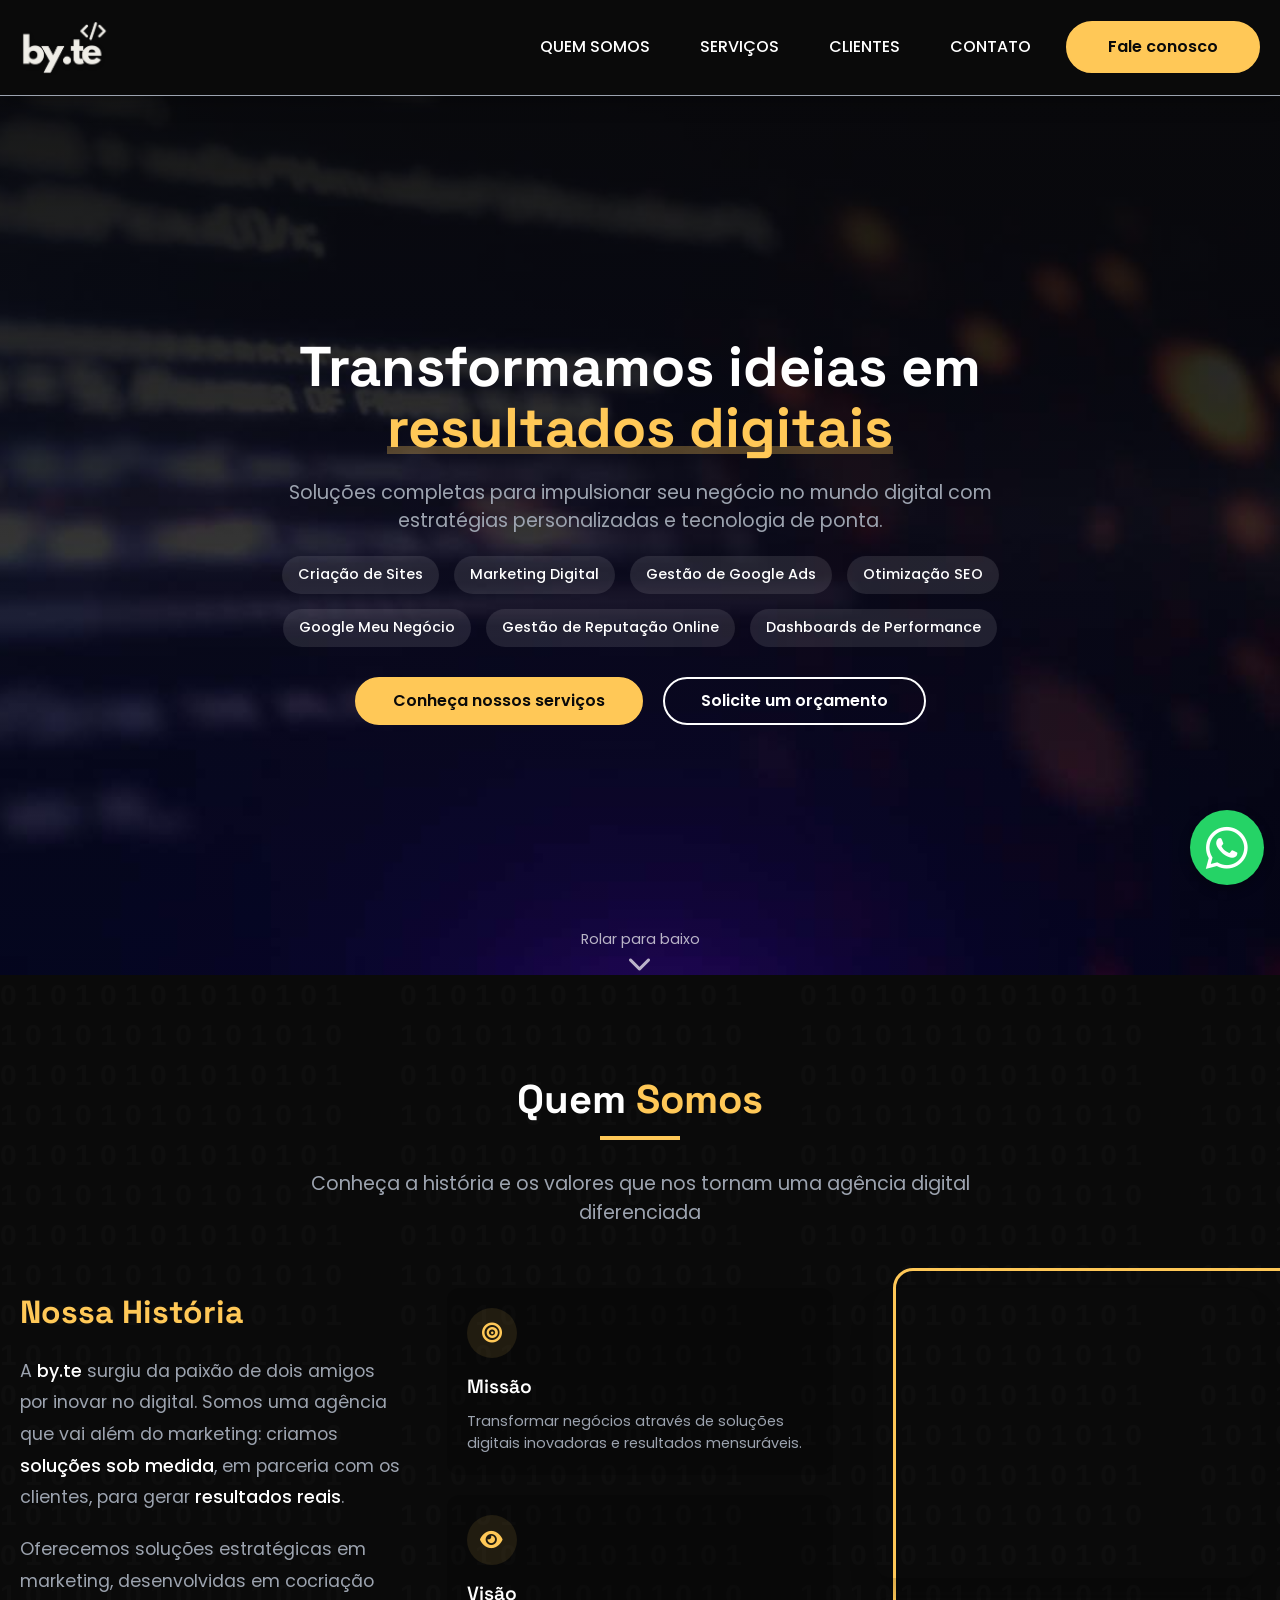
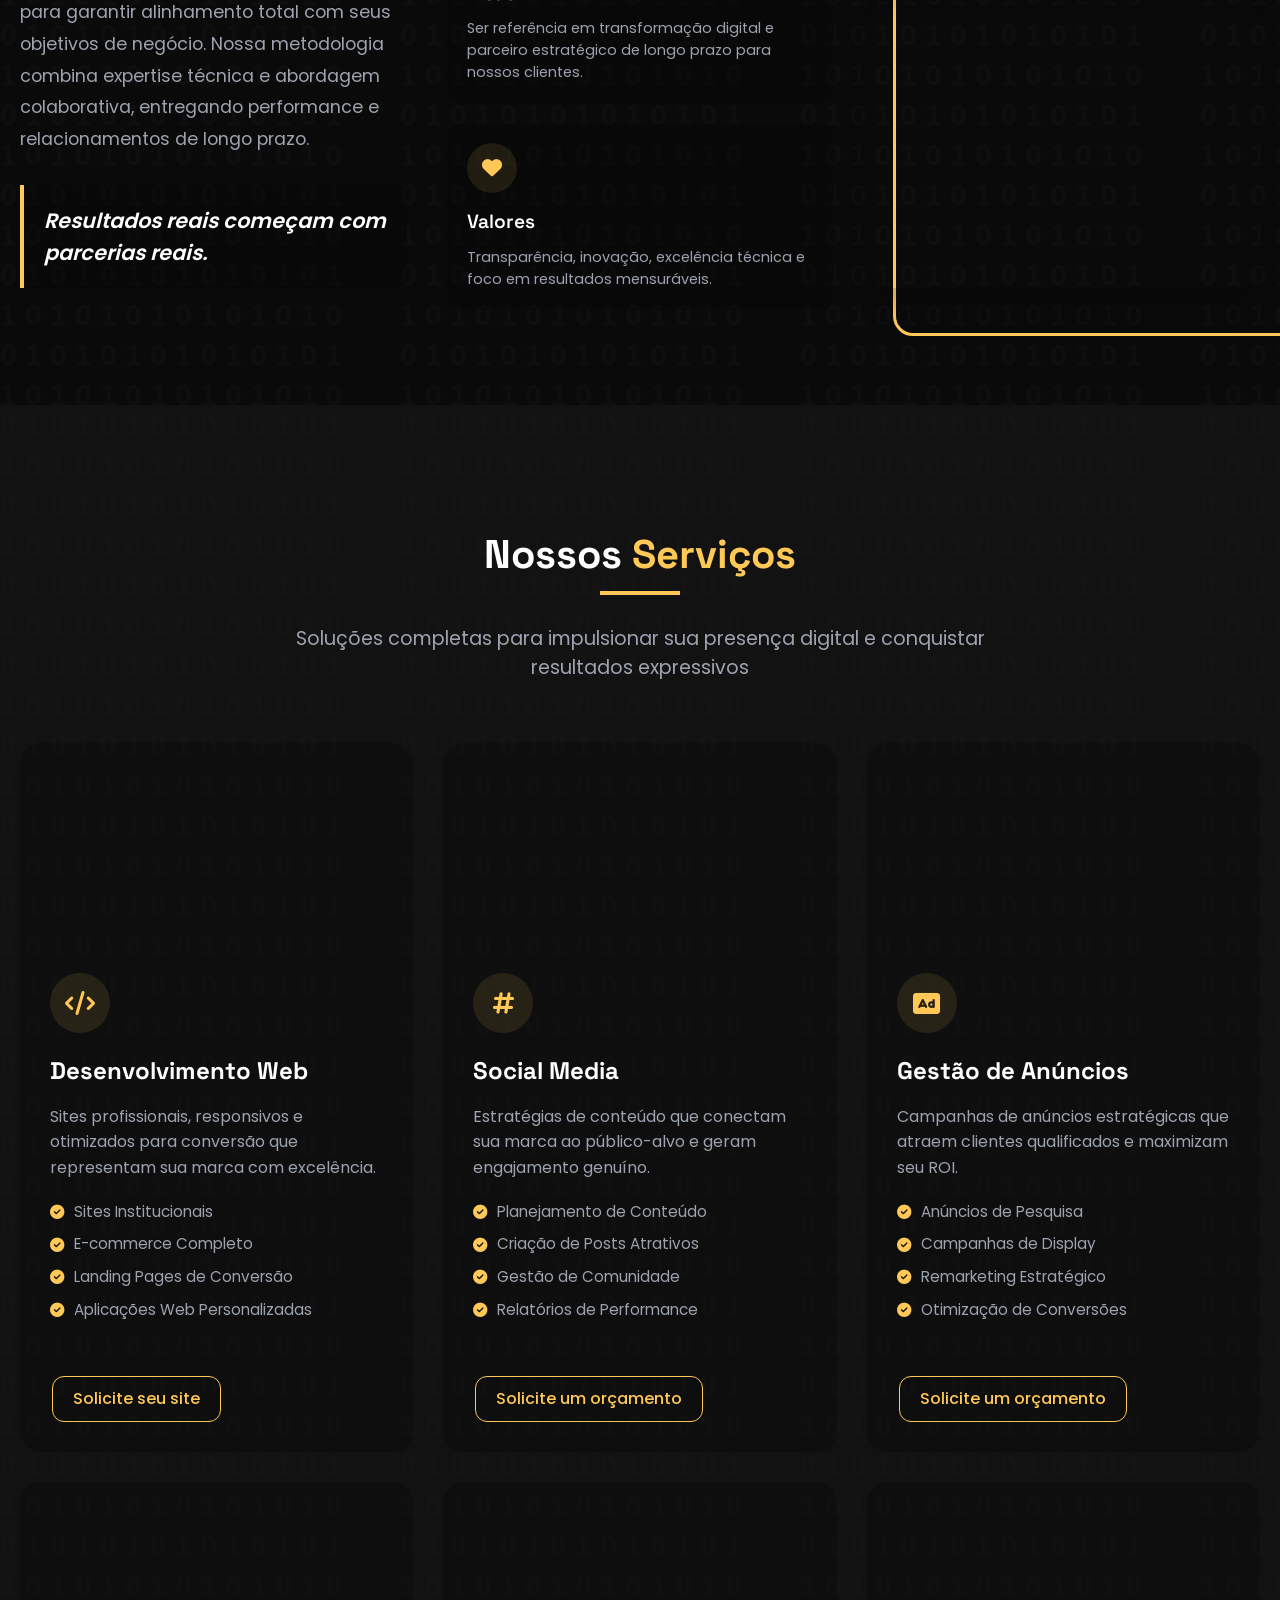
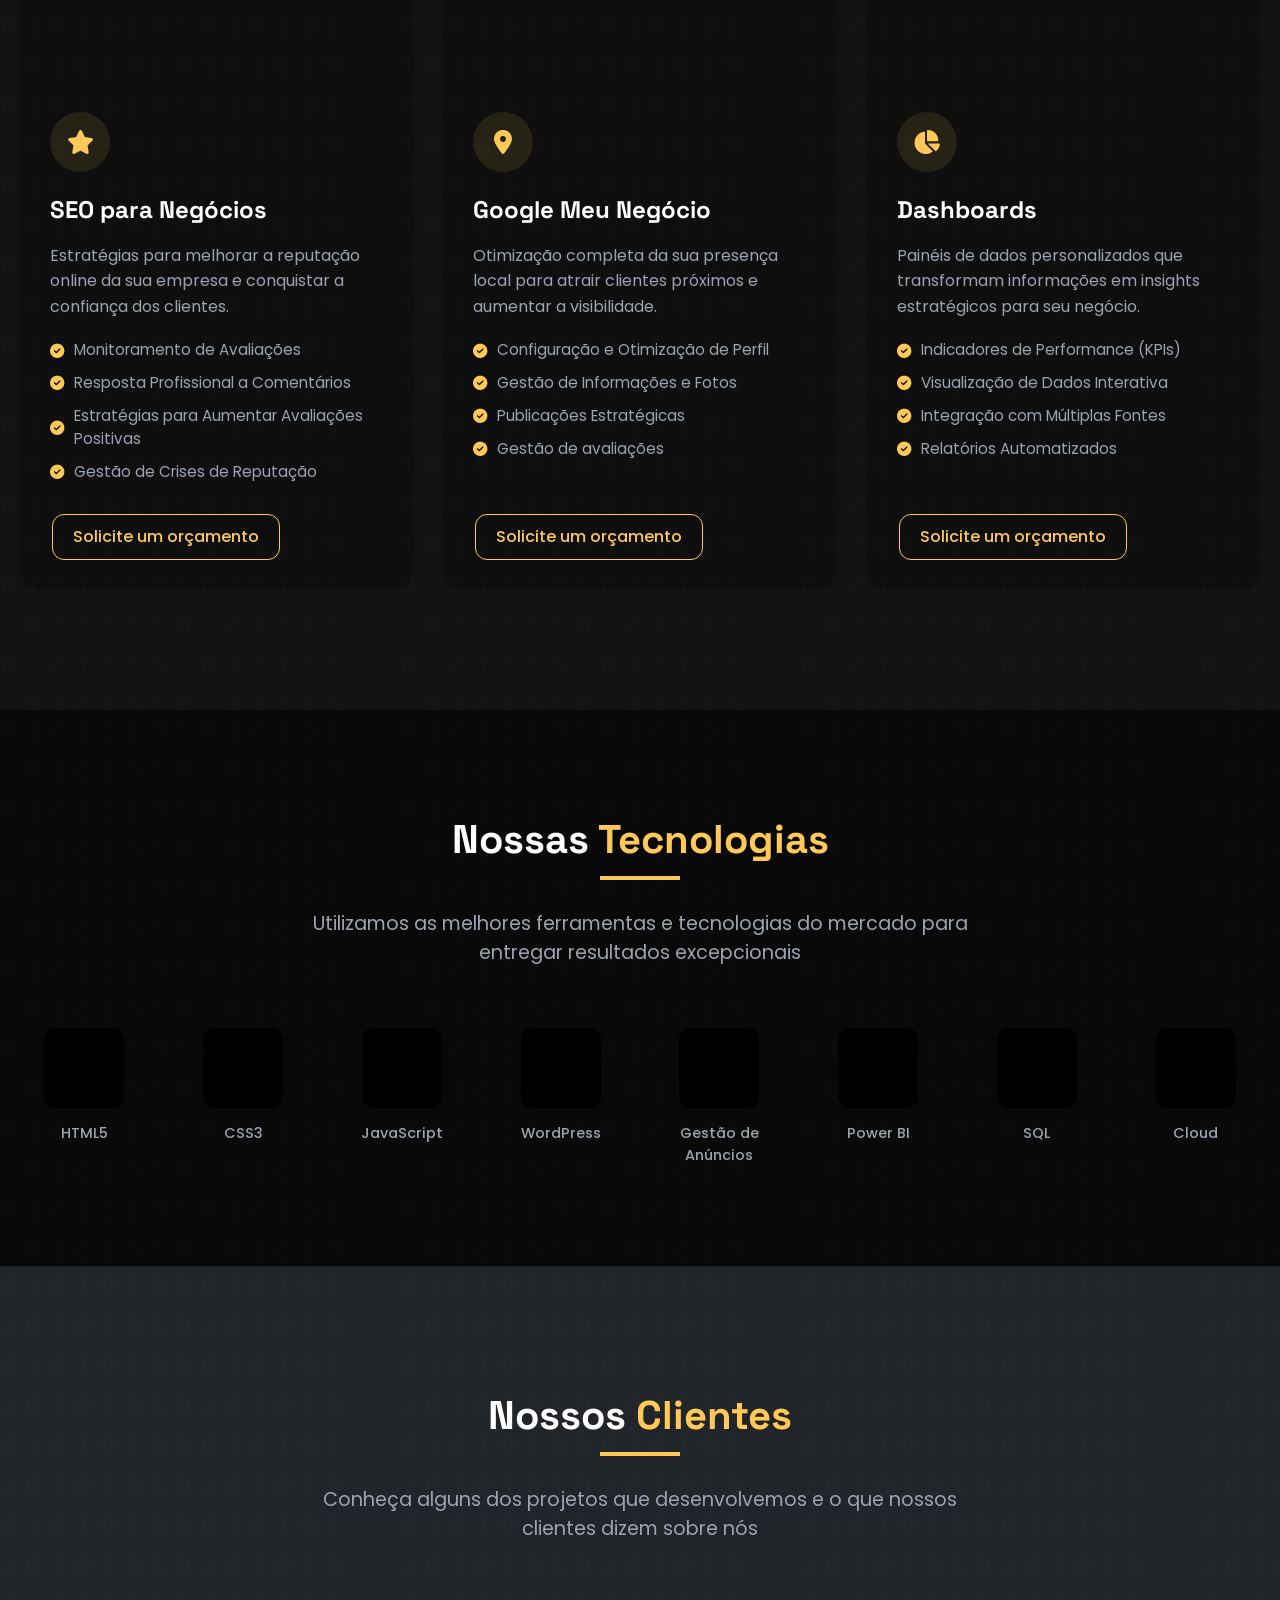
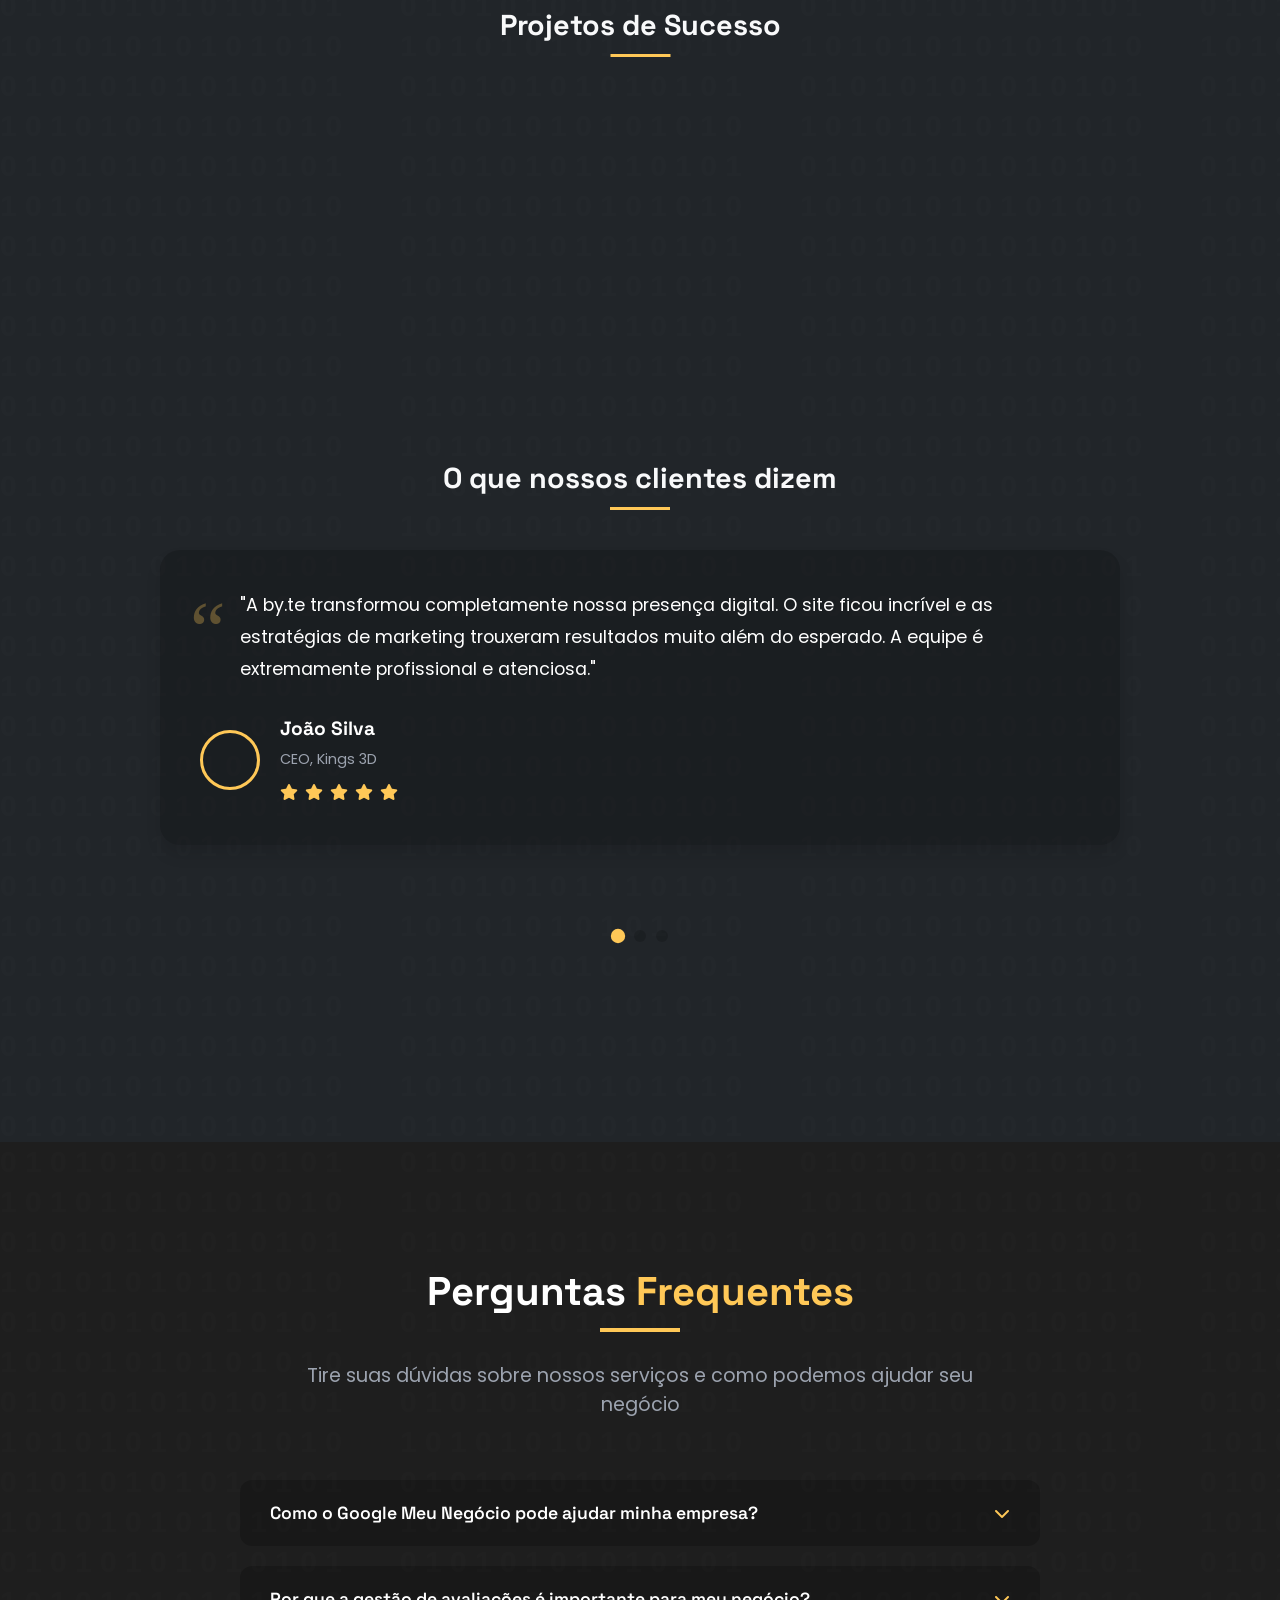
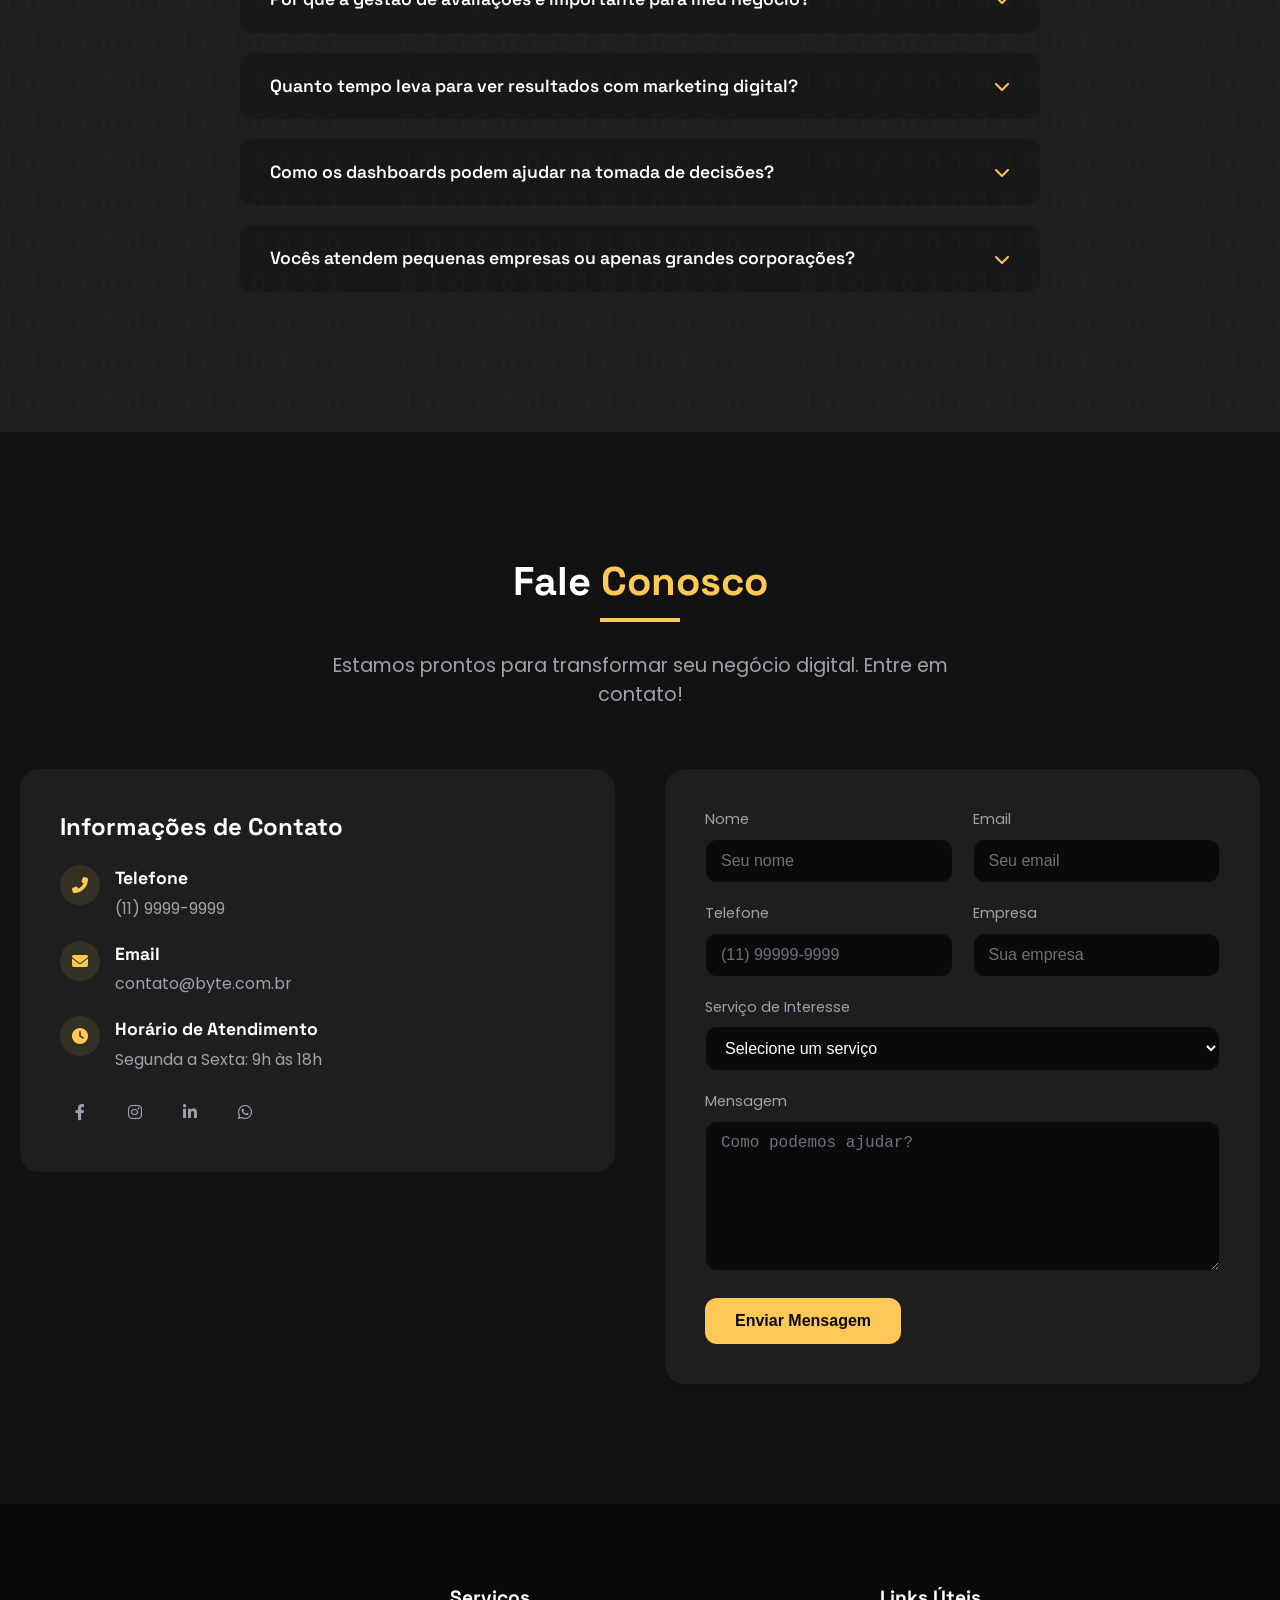
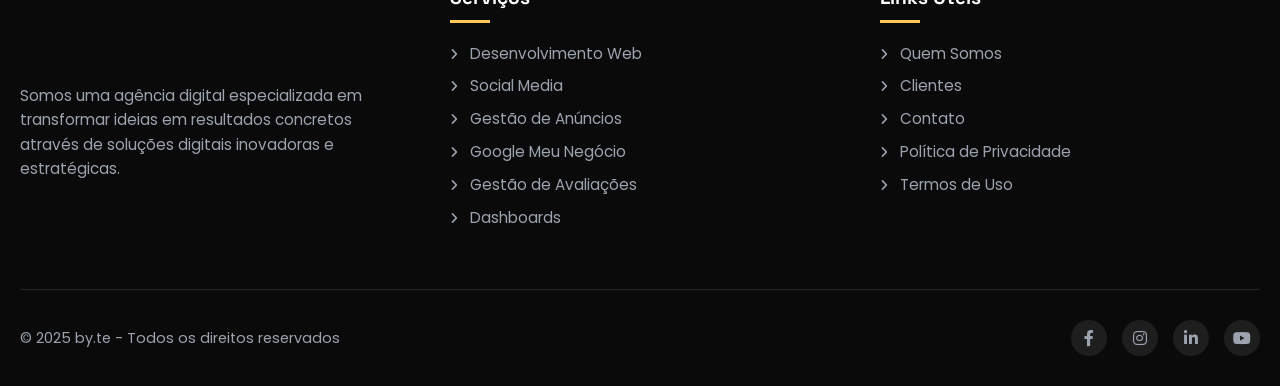
==== index.html @ 90984e8b "Primeiro commit: site institucional Byte Ag" ====
<!DOCTYPE html>
<html lang="pt-BR">
<head>
  <meta charset="UTF-8">
  <meta name="viewport" content="width=device-width, initial-scale=1.0, maximum-scale=5.0">
  
  <!-- Core Web Vitals -->
  <meta name="theme-color" content="#ffffff">
  <meta name="color-scheme" content="light">
  <meta name="format-detection" content="telephone=no">
  <meta http-equiv="X-UA-Compatible" content="IE=edge">
  <meta name="description" content="A Agência Digital by.te transforma ideias em resultados. Criação de sites profissionais, SEO, gestão de tráfego e marketing digital para empresas de todos os portes.">
  <meta name="mobile-web-app-capable" content="yes">
  <meta name="apple-mobile-web-app-capable" content="yes">
  <meta name="apple-mobile-web-app-status-bar-style" content="default">
  <meta name="apple-mobile-web-app-title" content="by.te">
  
  <!-- Resource Hints - Otimização de Performance -->
  <link rel="dns-prefetch" href="https://www.googletagmanager.com">
  <link rel="dns-prefetch" href="https://cdn.jsdelivr.net">
  <link rel="dns-prefetch" href="https://formsubmit.co">
  <link rel="dns-prefetch" href="https://randomuser.me">
  <link rel="preconnect" href="https://www.googletagmanager.com" crossorigin>
  <link rel="preconnect" href="https://cdn.jsdelivr.net" crossorigin>
  <link rel="preconnect" href="https://formsubmit.co" crossorigin>
  
  <!-- Preload critical resources only -->
  <link rel="preload" href="imgs/Byte.png" as="image" fetchpriority="high">
  <link rel="preload" href="css/fonts.css" as="style">
  
  <!-- Critical CSS - Load synchronously -->
  <link rel="stylesheet" href="css/fonts.css">
  <link rel="stylesheet" href="style.css">
  
  <!-- Non-critical CSS - Load asynchronously -->
  <link rel="preload" href="css/all.min.css" as="style" onload="this.onload=null;this.rel='stylesheet'">
  <noscript><link rel="stylesheet" href="css/all.min.css"></noscript>
  
  <!-- Fallback for browsers that don't support onload on link -->
  <script>
    if(!window.loadCSS){var loadCSS=function(href){var link=document.createElement("link");link.rel="stylesheet";link.href=href;var head=document.getElementsByTagName("head")[0];head.appendChild(link)}}
  </script>
  
  <!-- Estilos para validação de formulário e modal -->
  <style>
    .form-group {
      position: relative;
    }
    
    .error-message {
      display: none;
      color: #e74c3c;
      font-size: 0.875rem;
      margin-top: 0.25rem;
      font-weight: 500;
    }
    
    .form-control.error {
      border-color: #e74c3c;
      box-shadow: 0 0 0 0.2rem rgba(231, 76, 60, 0.25);
    }
    
    .form-control.error:focus {
      border-color: #e74c3c;
      box-shadow: 0 0 0 0.2rem rgba(231, 76, 60, 0.25);
    }
    
    /* Modal de Sucesso */
    .success-modal {
      display: none;
      position: fixed;
      top: 0;
      left: 0;
      width: 100vw;
      height: 100vh;
      background-color: rgba(10, 10, 10, 0.9);
      z-index: 999999;
      justify-content: center;
      align-items: center;
      animation: fadeIn 0.3s ease;
      overflow-y: auto;
      padding: 20px;
      box-sizing: border-box;
    }
    
    .success-modal.active {
      display: flex !important;
      visibility: visible !important;
      opacity: 1 !important;
    }
    
    /* Prevenir scroll do body quando modal está aberto */
    body.modal-open {
      overflow: hidden;
      height: 100vh;
    }
    
    html.modal-open {
      overflow: hidden;
    }
    
    .success-modal-content {
      background: linear-gradient(135deg, rgba(10, 10, 10, 0.95) 0%, rgba(20, 20, 20, 0.95) 100%);
      border: 2px solid #ffc857;
      padding: 40px;
      border-radius: 15px;
      max-width: 500px;
      width: 90%;
      text-align: center;
      box-shadow: 0 10px 40px rgba(0, 0, 0, 0.8), 0 0 30px rgba(255, 200, 87, 0.2);
      animation: slideUp 0.4s ease;
      position: relative;
      z-index: 1000001;
      margin: auto;
    }
    
    .success-modal-icon {
      width: 80px;
      height: 80px;
      background: #ffc857;
      border-radius: 50%;
      display: flex;
      align-items: center;
      justify-content: center;
      margin: 0 auto 20px;
      animation: scaleIn 0.5s ease;
      box-shadow: 0 5px 20px rgba(255, 200, 87, 0.4);
    }
    
    .success-modal-icon i {
      font-size: 40px;
      color: #0a0a0a;
    }
    
    .success-modal-content h3 {
      font-size: 28px;
      color: #ffc857;
      margin-bottom: 15px;
      font-weight: 700;
      text-shadow: 0 2px 10px rgba(255, 200, 87, 0.3);
    }
    
    .success-modal-content p {
      font-size: 16px;
      color: #ffffff;
      margin-bottom: 30px;
      line-height: 1.6;
      opacity: 0.9;
    }
    
    .success-modal-close {
      background: #ffc857;
      color: #0a0a0a;
      border: 2px solid #ffc857;
      padding: 12px 40px;
      border-radius: 50px;
      font-size: 16px;
      font-weight: 600;
      cursor: pointer;
      transition: all 0.3s ease;
      box-shadow: 0 4px 15px rgba(255, 200, 87, 0.3);
    }
    
    .success-modal-close:hover {
      transform: translateY(-2px);
      box-shadow: 0 6px 20px rgba(255, 200, 87, 0.5);
      background: #ffd977;
      border-color: #ffd977;
    }
    
    .success-modal-close:active {
      transform: translateY(0);
    }
    
    .btn-loader {
      display: inline-flex;
      align-items: center;
      gap: 8px;
    }
    
    .submit-btn:disabled {
      opacity: 0.7;
      cursor: not-allowed;
    }
    
    @keyframes fadeIn {
      from {
        opacity: 0;
      }
      to {
        opacity: 1;
      }
    }
    
    @keyframes slideUp {
      from {
        transform: translateY(50px);
        opacity: 0;
      }
      to {
        transform: translateY(0);
        opacity: 1;
      }
    }
    
    @keyframes scaleIn {
      from {
        transform: scale(0);
      }
      to {
        transform: scale(1);
      }
    }
  </style>
  
  <link rel="icon" type="image/png" href="imgs/Byte.png">

  <!-- SEO Básico -->
  <title>Agência Digital by.te | Criação de Sites Profissionais, SEO e Marketing</title>
  <meta name="keywords" content="agência digital, criação de sites, marketing digital, SEO, desenvolvimento de sites, gestão de tráfego pago, landing pages, SEO para pequenas empresas">
  <meta name="author" content="by.te">
  <meta name="robots" content="index, follow">
  <link rel="canonical" href="https://www.byte-ag.com.br/">

  <!-- Open Graph (Facebook, Instagram, LinkedIn) -->
  <meta property="og:title" content="By.te - Agência Digital" />
  <meta property="og:description" content="Soluções digitais completas: criação de sites, gestão de tráfego, redes sociais e dados. Faça sua empresa crescer com a By.te." />
  <meta property="og:image" content="https://www.byte-ag.com.br/imgs/thumb.jpg" />
  <meta property="og:url" content="https://www.byte-ag.com.br/" />
  <meta property="og:type" content="website" />

  <!-- Twitter Card -->
  <meta name="twitter:card" content="summary_large_image" />
  <meta name="twitter:title" content="By.te - Agência Digital" />
  <meta name="twitter:description" content="Soluções digitais completas: criação de sites, gestão de tráfego, redes sociais e dados. Faça sua empresa crescer com a By.te." />
  <meta name="twitter:image" content="https://www.byte-ag.com.br/imgs/thumb.jpg" />
  <meta name="twitter:url" content="https://www.byte-ag.com.br/" />

</head>


<body>
  <!-- Google Tag Manager (noscript) -->
  <noscript><iframe src="https://www.googletagmanager.com/ns.html?id=GTM-WXXCMBMJ"
  height="0" width="0" style="display:none;visibility:hidden"></iframe></noscript>
  <!-- End Google Tag Manager (noscript) -->
   



  <a href="https://wa.me/5511999999999" class="whatsapp-button show" id="whatsappButton" target="_blank" rel="noopener noreferrer" aria-label="Fale conosco pelo WhatsApp">
    <i class="fab fa-whatsapp"></i>
  </a>
   
  
  <!-- Header -->
  <header id="header" class="performance-optimized">
    <div class="container header-container">
      <a href="#" class="logo" aria-label="By.te - Página inicial">
        <img src="imgs/Byte.png" alt="by.te logo" width="120" height="40" fetchpriority="high">
      </a>
      <button class="menu-toggle" aria-expanded="false" aria-controls="menu" aria-label="Abrir menu de navegação">
        <div class="hamburger-icon">
          <span></span>
          <span></span>
          <span></span>
          <span></span>
        </div>
      </button>
      <nav aria-label="Menu principal">
        <ul id="menu">
          <li><a href="#about">Quem Somos</a></li>
          <li><a href="#services">Serviços</a></li>
          <li><a href="#clients">Clientes</a></li>
          <li><a href="#contact">Contato</a></li>
          <a href="#contact" class="header-cta">Fale conosco</a>
        </ul>
      </nav>
    </div>
  </header>

  <main>
    <!-- Hero Section -->
    <section class="hero">
      <div class="container hero-content">
        <h1>Transformamos ideias em <span>resultados digitais</span></h1>
        <p>Soluções completas para impulsionar seu negócio no mundo digital com estratégias personalizadas e tecnologia de ponta.</p>
        
        <div class="services-list">
          <div class="service-tag">Criação de Sites</div>
          <div class="service-tag">Marketing Digital</div>
          <div class="service-tag">Gestão de Google Ads</div>
          <div class="service-tag">Otimização SEO</div>
          <div class="service-tag">Google Meu Negócio</div>
          <div class="service-tag">Gestão de Reputação Online</div>
          <div class="service-tag">Dashboards de Performance</div>
        </div>
        
        <div class="cta-buttons">
          <a href="#services" class="cta-btn cta-btn-primary">Conheça nossos serviços</a>
          <a href="#contact" class="cta-btn cta-btn-secondary">Solicite um orçamento</a>
        </div>
      </div>
      
      <div class="scroll-down" id="scrollDown">
        <span>Rolar para baixo</span>
        <i class="fas fa-chevron-down"></i>
      </div>
    </section>

    <!-- About Section -->
    <section id="about" class="about-section">
      <div class="about-background"></div>
      <div class="container">
        <div class="section-header">
          <h2>Quem <span>Somos</span></h2>
          <p>Conheça a história e os valores que nos tornam uma agência digital diferenciada</p>
        </div>
        
        <div class="about-content">
          <div class="about-text">
            <h3>Nossa História</h3>
            <p>A <span class="highlight">by.te</span> surgiu da paixão de dois amigos por inovar no digital. Somos uma agência que vai além do marketing: criamos <span class="highlight">soluções sob medida</span>, em parceria com os clientes, para gerar <span class="highlight">resultados reais</span>.</p>
            
            <p>Oferecemos soluções estratégicas em marketing, desenvolvidas em cocriação para garantir alinhamento total com seus objetivos de negócio. Nossa metodologia combina expertise técnica e abordagem colaborativa, entregando performance e relacionamentos de longo prazo.</p>
            
            <div class="slogan">Resultados reais começam com parcerias reais.</div>
          </div>
          
          <div class="about-values">
            <div class="feature-item">
              <div class="feature-icon">
                <i class="fas fa-bullseye"></i>
              </div>
              <h4 class="feature-title">Missão</h4>
              <p class="feature-text">Transformar negócios através de soluções digitais inovadoras e resultados mensuráveis.</p>
            </div>
            
            <div class="feature-item">
              <div class="feature-icon">
                <i class="fas fa-eye"></i>
              </div>
              <h4 class="feature-title">Visão</h4>
              <p class="feature-text">Ser referência em transformação digital e parceiro estratégico de longo prazo para nossos clientes.</p>
            </div>
            
            <div class="feature-item">
              <div class="feature-icon">
                <i class="fas fa-heart"></i>
              </div>
              <h4 class="feature-title">Valores</h4>
              <p class="feature-text">Transparência, inovação, excelência técnica e foco em resultados mensuráveis.</p>
            </div>
          </div>
          
          <div class="about-image">
            <img src="imgs/quemsomos-1.webp" alt="Equipe by.te trabalhando" loading="lazy" width="400" height="300">
            <img src="imgs/quemsomos2.webp" alt="Reunião estratégica da equipe by.te" loading="lazy" width="400" height="300">
          </div>
        </div>
      </div>
    </section>

    <!-- Services Section -->
    <section id="services" class="services-section">
      <div class="services-background"></div>
      <div class="container">
        <div class="section-header">
          <h2>Nossos <span>Serviços</span></h2>
          <p>Soluções completas para impulsionar sua presença digital e conquistar resultados expressivos</p>
        </div>
        
        <div class="services-grid">
          <!-- Serviço 1: Desenvolvimento Web -->
          <a href="/servicos/criacao-de-sites.html" class="service-card">
            <div class="service-image">
              <img src="imgs/devweb.webp" alt="Desenvolvimento Web" loading="lazy" width="300" height="200">
            </div>
            <div class="service-content">
              <div class="service-icon">
                <i class="fas fa-code"></i>
              </div>
              <h3 class="service-title">Desenvolvimento Web</h3>
              <p class="service-description">Sites profissionais, responsivos e otimizados para conversão que representam sua marca com excelência.</p>
              <div class="service-features">
                <div class="service-feature">
                  <i class="fas fa-check-circle"></i>
                  <span>Sites Institucionais</span>
                </div>
                <div class="service-feature">
                  <i class="fas fa-check-circle"></i>
                  <span>E-commerce Completo</span>
                </div>
                <div class="service-feature">
                  <i class="fas fa-check-circle"></i>
                  <span>Landing Pages de Conversão</span>
                </div>
                <div class="service-feature">
                  <i class="fas fa-check-circle"></i>
                  <span>Aplicações Web Personalizadas</span>
                </div>
              </div>
              <span class="service-link">Solicite seu site</span>
            </div>
          </a>
          
          <!-- Serviço 2: Social Media -->
          <a href="/servicos/gestao-de-redes-sociais.html" class="service-card">
            <div class="service-image">
              <img src="imgs/socialmedia.webp" alt="Social Media" loading="lazy" width="300" height="200">
            </div>
            <div class="service-content">
              <div class="service-icon">
                <i class="fas fa-hashtag"></i>
              </div>
              <h3 class="service-title">Social Media</h3>
              <p class="service-description">Estratégias de conteúdo que conectam sua marca ao público-alvo e geram engajamento genuíno.</p>
              <div class="service-features">
                <div class="service-feature">
                  <i class="fas fa-check-circle"></i>
                  <span>Planejamento de Conteúdo</span>
                </div>
                <div class="service-feature">
                  <i class="fas fa-check-circle"></i>
                  <span>Criação de Posts Atrativos</span>
                </div>
                <div class="service-feature">
                  <i class="fas fa-check-circle"></i>
                  <span>Gestão de Comunidade</span>
                </div>
                <div class="service-feature">
                  <i class="fas fa-check-circle"></i>
                  <span>Relatórios de Performance</span>
                </div>
              </div>
              <span class="service-link">Solicite um orçamento</span>
            </div>
          </a>
          
          <!-- Serviço 3: Gestão de Anúncios -->
          <a href="/servicos/gestao-de-trafego-pago.html" class="service-card">
            <div class="service-image">
              <img src="imgs/ads.webp" alt="Gestão de Anúncios" loading="lazy" width="300" height="200">
            </div>
            <div class="service-content">
              <div class="service-icon">
                <i class="fas fa-ad"></i>
              </div>
              <h3 class="service-title">Gestão de Anúncios</h3>
              <p class="service-description">Campanhas de anúncios estratégicas que atraem clientes qualificados e maximizam seu ROI.</p>
              <div class="service-features">
                <div class="service-feature">
                  <i class="fas fa-check-circle"></i>
                  <span>Anúncios de Pesquisa</span>
                </div>
                <div class="service-feature">
                  <i class="fas fa-check-circle"></i>
                  <span>Campanhas de Display</span>
                </div>
                <div class="service-feature">
                  <i class="fas fa-check-circle"></i>
                  <span>Remarketing Estratégico</span>
                </div>
                <div class="service-feature">
                  <i class="fas fa-check-circle"></i>
                  <span>Otimização de Conversões</span>
                </div>
              </div>
              <span class="service-link">Solicite um orçamento</span>
            </div>
          </a>

           <!-- Serviço 5: SEO para Negócios -->
           <a href="/servicos/seo-para-negocios.html" class="service-card">
            <div class="service-image">
              <img src="imgs/seo.webp" alt="SEO para Negócios" loading="lazy" width="300" height="200">
            </div>
            <div class="service-content">
              <div class="service-icon">
                <i class="fas fa-star"></i>
              </div>
              <h3 class="service-title">SEO para Negócios</h3>
              <p class="service-description">Estratégias para melhorar a reputação online da sua empresa e conquistar a confiança dos clientes.</p>
              <div class="service-features">
                <div class="service-feature">
                  <i class="fas fa-check-circle"></i>
                  <span>Monitoramento de Avaliações</span>
                </div>
                <div class="service-feature">
                  <i class="fas fa-check-circle"></i>
                  <span>Resposta Profissional a Comentários</span>
                </div>
                <div class="service-feature">
                  <i class="fas fa-check-circle"></i>
                  <span>Estratégias para Aumentar Avaliações Positivas</span>
                </div>
                <div class="service-feature">
                  <i class="fas fa-check-circle"></i>
                  <span>Gestão de Crises de Reputação</span>
                </div>
              </div>
              <span class="service-link">Solicite um orçamento</span>
            </div>
          </a>
          
          <!-- Serviço 4: Google Meu Negócio (NOVO) -->
          <a href="/servicos/google-meu-negocio.html" class="service-card">
            <div class="service-image">
              <img src="imgs/googlemybus.webp" alt="Google Meu Negócio" loading="lazy" width="300" height="200">
            </div>
            <div class="service-content">
              <div class="service-icon">
                <i class="fas fa-map-marker-alt"></i>
              </div>
              <h3 class="service-title">Google Meu Negócio</h3>
              <p class="service-description">Otimização completa da sua presença local para atrair clientes próximos e aumentar a visibilidade.</p>
              <div class="service-features">
                <div class="service-feature">
                  <i class="fas fa-check-circle"></i>
                  <span>Configuração e Otimização de Perfil</span>
                </div>
                <div class="service-feature">
                  <i class="fas fa-check-circle"></i>
                  <span>Gestão de Informações e Fotos</span>
                </div>
                <div class="service-feature">
                  <i class="fas fa-check-circle"></i>
                  <span>Publicações Estratégicas</span>
                </div>
                <div class="service-feature">
                  <i class="fas fa-check-circle"></i>
                  <span>Gestão de avaliações</span>
                </div>
              </div>
              <span class="service-link">Solicite um orçamento</span>
            </div>
          </a>
          
         
          
          <!-- Serviço 6: Dashboards -->
          <a href="/servicos/dashboards.html" class="service-card">
            <div class="service-image">
              <img src="imgs/dash.webp" alt="Dashboards Personalizados" loading="lazy" width="300" height="200">
            </div>
            <div class="service-content">
              <div class="service-icon">
                <i class="fas fa-chart-pie"></i>
              </div>
              <h3 class="service-title">Dashboards</h3>
              <p class="service-description">Painéis de dados personalizados que transformam informações em insights estratégicos para seu negócio.</p>
              <div class="service-features">
                <div class="service-feature">
                  <i class="fas fa-check-circle"></i>
                  <span>Indicadores de Performance (KPIs)</span>
                </div>
                <div class="service-feature">
                  <i class="fas fa-check-circle"></i>
                  <span>Visualização de Dados Interativa</span>
                </div>
                <div class="service-feature">
                  <i class="fas fa-check-circle"></i>
                  <span>Integração com Múltiplas Fontes</span>
                </div>
                <div class="service-feature">
                  <i class="fas fa-check-circle"></i>
                  <span>Relatórios Automatizados</span>
                </div>
              </div>
              <span class="service-link">Solicite um orçamento</span>
            </div>
          </a>
        </div>
      </div>
    </section>

    <!-- Tech Section -->
    <section class="tech-section">
      <div class="tecnologias-background"></div>
      <div class="container">
        <div class="section-header">
          <h2>Nossas <span>Tecnologias</span></h2>
          <p>Utilizamos as melhores ferramentas e tecnologias do mercado para entregar resultados excepcionais</p>
        </div>
        
        <div class="tech-grid">
          <div class="tech-item">
            <div class="tech-icon">
              <img src="https://cdn.jsdelivr.net/gh/devicons/devicon/icons/html5/html5-original.svg" alt="HTML5" loading="lazy" width="40" height="40">
            </div>
            <span class="tech-name">HTML5</span>
          </div>
          
          <div class="tech-item">
            <div class="tech-icon">
              <img src="https://cdn.jsdelivr.net/gh/devicons/devicon/icons/css3/css3-original.svg" alt="CSS3" loading="lazy" width="40" height="40">
            </div>
            <span class="tech-name">CSS3</span>
          </div>
          
          <div class="tech-item">
            <div class="tech-icon">
              <img src="https://cdn.jsdelivr.net/gh/devicons/devicon/icons/javascript/javascript-original.svg" alt="JavaScript" loading="lazy" width="40" height="40">
            </div>
            <span class="tech-name">JavaScript</span>
          </div>
          
          <div class="tech-item">
            <div class="tech-icon">
              <img src="https://cdn.jsdelivr.net/gh/devicons/devicon/icons/wordpress/wordpress-plain.svg" alt="WordPress" loading="lazy" width="40" height="40">
            </div>
            <span class="tech-name">WordPress</span>
          </div>
          
          <div class="tech-item">
            <div class="tech-icon">
              <img src="https://cdn.jsdelivr.net/gh/devicons/devicon/icons/google/google-original.svg" alt="Gestão de Anúncios" loading="lazy" width="40" height="40">
            </div>
            <span class="tech-name">Gestão de Anúncios</span>
          </div>
          
          <div class="tech-item">
            <div class="tech-icon">
              <img src="https://raw.githubusercontent.com/microsoft/PowerBI-Icons/main/SVG/Power-BI.svg" alt="Power BI" loading="lazy" width="40" height="40">
            </div>
            <span class="tech-name">Power BI</span>
          </div>
          
          <div class="tech-item">
            <div class="tech-icon">
              <img src="https://cdn.jsdelivr.net/gh/devicons/devicon/icons/mysql/mysql-original.svg" alt="SQL" loading="lazy" width="40" height="40">
            </div>
            <span class="tech-name">SQL</span>
          </div>
          
          <div class="tech-item">
            <div class="tech-icon">
              <img src="https://cdn.jsdelivr.net/gh/devicons/devicon/icons/googlecloud/googlecloud-original.svg" alt="Cloud" loading="lazy" width="40" height="40">
            </div>
            <span class="tech-name">Cloud</span>
          </div>
        </div>
      </div>
    </section>

    <!-- Clients Section (Combinando Portfólio e Depoimentos) -->
    <section id="clients" class="clients-section">
      <div class="clients-background"></div>

      <div class="container">
        <div class="section-header">
          <h2>Nossos <span>Clientes</span></h2>
          <p>Conheça alguns dos projetos que desenvolvemos e o que nossos clientes dizem sobre nós</p>
        </div>
        
        <!-- Portfolio Grid -->
        <div class="portfolio-section">
          <h3 class="subsection-title">Projetos de Sucesso</h3>
          
          <!-- <div class="portfolio-filters">
            <button class="portfolio-filter active" data-filter="all">Todos</button>
            <button class="portfolio-filter" data-filter="web">Websites</button>
            <button class="portfolio-filter" data-filter="social">Social Media</button>
            <button class="portfolio-filter" data-filter="ads">Campanhas</button>
            <button class="portfolio-filter" data-filter="google">Google Meu Negócio</button>
          </div> -->
          
          <div class="portfolio-grid">
            <!-- Projeto 1 -->
            <div class="portfolio-item" data-category="web">
              <img src="https://images.unsplash.com/photo-1547658719-da2b51169166?ixlib=rb-4.0.3&ixid=MnwxMjA3fDB8MHxwaG90by1wYWdlfHx8fGVufDB8fHx8&auto=format&fit=crop&w=800&q=80" alt="Kings 3D" class="portfolio-image" loading="lazy" width="300" height="300">
              <div class="portfolio-overlay">
                <h3 class="portfolio-title">Kings 3D</h3>
                <p class="portfolio-category">Desenvolvimento Web</p>
                <a href="#" class="portfolio-link">Ver projeto</a>
              </div>
            </div>
            
            <!-- Projeto 2 -->
            <div class="portfolio-item" data-category="social">
              <img src="https://images.unsplash.com/photo-1611162617213-7d7a39e9b1d7?ixlib=rb-4.0.3&ixid=MnwxMjA3fDB8MHxwaG90by1wYWdlfHx8fGVufDB8fHx8&auto=format&fit=crop&w=800&q=80" alt="EMPL" class="portfolio-image" loading="lazy" width="300" height="300">
              <div class="portfolio-overlay">
                <h3 class="portfolio-title">EMPL</h3>
                <p class="portfolio-category">Social Media</p>
                <a href="#" class="portfolio-link">Ver projeto</a>
              </div>
            </div>
            
            <!-- Projeto 3 -->
            <div class="portfolio-item" data-category="ads">
              <img src="https://images.unsplash.com/photo-1563986768609-322da13575f3?ixlib=rb-4.0.3&ixid=MnwxMjA3fDB8MHxwaG90by1wYWdlfHx8fGVufDB8fHx8&auto=format&fit=crop&w=800&q=80" alt="FoodDelivery" class="portfolio-image" loading="lazy" width="300" height="300">
              <div class="portfolio-overlay">
                <h3 class="portfolio-title">FoodDelivery</h3>
                <p class="portfolio-category">Campanhas de Ads</p>
                <a href="#" class="portfolio-link">Ver projeto</a>
              </div>
            </div>
            
            <!-- Projeto 4 (Google Meu Negócio) -->
            <!-- <div class="portfolio-item" data-category="google">
              <img src="https://images.unsplash.com/photo-1579373903781-fd5c0c30c4cd?ixlib=rb-4.0.3&ixid=MnwxMjA3fDB8MHxwaG90by1wYWdlfHx8fGVufDB8fHx8&auto=format&fit=crop&w=800&q=80" alt="Restaurante Local" class="portfolio-image">
              <div class="portfolio-overlay">
                <h3 class="portfolio-title">Restaurante Local</h3>
                <p class="portfolio-category">Google Meu Negócio</p>
                <a href="#" class="portfolio-link">Ver projeto</a>
              </div>
            </div> -->
            
            <!-- Projeto 5 (Gestão de Avaliações) -->
            <!-- <div class="portfolio-item" data-category="google">
              <img src="https://images.unsplash.com/photo-1569098644584-210bcd375b59?ixlib=rb-4.0.3&ixid=MnwxMjA3fDB8MHxwaG90by1wYWdlfHx8fGVufDB8fHx8&auto=format&fit=crop&w=800&q=80" alt="Clínica Médica" class="portfolio-image">
              <div class="portfolio-overlay">
                <h3 class="portfolio-title">Clínica Médica</h3>
                <p class="portfolio-category">Gestão de Avaliações</p>
                <a href="#" class="portfolio-link">Ver projeto</a>
              </div>
            </div> -->
            
            <!-- Projeto 6 -->
            <!-- <div class="portfolio-item" data-category="web">
              <img src="https://images.unsplash.com/photo-1551288049-bebda4e38f71?ixlib=rb-4.0.3&ixid=MnwxMjA3fDB8MHxwaG90by1wYWdlfHx8fGVufDB8fHx8&auto=format&fit=crop&w=800&q=80" alt="Dashboard Corporativo" class="portfolio-image">
              <div class="portfolio-overlay">
                <h3 class="portfolio-title">Dashboard Corporativo</h3>
                <p class="portfolio-category">Business Intelligence</p>
                <a href="#" class="portfolio-link">Ver projeto</a>
              </div>
            </div>
          </div> -->
        </div>
        
        <!-- Testimonials Section -->
        <div class="testimonials-section">
          <h3 class="subsection-title">O que nossos clientes dizem</h3>
          
          <div class="testimonials-container">
            <div class="testimonial-slider" id="testimonialSlider">
              <!-- Depoimento 1 -->
              <div class="testimonial-slide">
                <div class="testimonial-card">
                  <div class="testimonial-content">
                    <p class="testimonial-text">"A by.te transformou completamente nossa presença digital. O site ficou incrível e as estratégias de marketing trouxeram resultados muito além do esperado. A equipe é extremamente profissional e atenciosa."</p>
                  </div>
                  <div class="testimonial-author">
                    <div class="author-image">
                      <img src="https://randomuser.me/api/portraits/men/32.jpg" alt="João Silva" loading="lazy" width="60" height="60">
                    </div>
                    <div class="author-info">
                      <h4>João Silva</h4>
                      <p>CEO, Kings 3D</p>
                      <div class="testimonial-rating">
                        <i class="fas fa-star"></i>
                        <i class="fas fa-star"></i>
                        <i class="fas fa-star"></i>
                        <i class="fas fa-star"></i>
                        <i class="fas fa-star"></i>
                      </div>
                    </div>
                  </div>
                </div>
              </div>
              
              <!-- Depoimento 2 -->
              <div class="testimonial-slide">
                <div class="testimonial-card">
                  <div class="testimonial-content">
                    <p class="testimonial-text">"Desde que começamos a trabalhar com a by.te, nossas vendas online aumentaram em 150%. A gestão do Google Meu Negócio e das avaliações melhorou significativamente nossa reputação local. Recomendo fortemente!"</p>
                  </div>
                  <div class="testimonial-author">
                    <div class="author-image">
                      <img src="https://randomuser.me/api/portraits/women/44.jpg" alt="Maria Oliveira" loading="lazy" width="60" height="60">
                    </div>
                    <div class="author-info">
                      <h4>Maria Oliveira</h4>
                      <p>Diretora, EMPL</p>
                      <div class="testimonial-rating">
                        <i class="fas fa-star"></i>
                        <i class="fas fa-star"></i>
                        <i class="fas fa-star"></i>
                        <i class="fas fa-star"></i>
                        <i class="fas fa-star"></i>
                      </div>
                    </div>
                  </div>
                </div>
              </div>
              
              <!-- Depoimento 3 -->
              <div class="testimonial-slide">
                <div class="testimonial-card">
                  <div class="testimonial-content">
                    <p class="testimonial-text">"As campanhas de Google Ads desenvolvidas pela by.te trouxeram um ROI excepcional para nosso negócio. O dashboard personalizado nos permite acompanhar os resultados em tempo real e tomar decisões mais assertivas."</p>
                  </div>
                  <div class="testimonial-author">
                    <div class="author-image">
                      <img src="https://randomuser.me/api/portraits/men/67.jpg" alt="Carlos Santos" loading="lazy" width="60" height="60">
                    </div>
                    <div class="author-info">
                      <h4>Carlos Santos</h4>
                      <p>Gerente de Marketing, FoodDelivery</p>
                      <div class="testimonial-rating">
                        <i class="fas fa-star"></i>
                        <i class="fas fa-star"></i>
                        <i class="fas fa-star"></i>
                        <i class="fas fa-star"></i>
                        <i class="fas fa-star-half-alt"></i>
                      </div>
                    </div>
                  </div>
                </div>
              </div>
            </div>
            
            <div class="testimonial-controls">
              <div class="testimonial-dot active" data-slide="0"></div>
              <div class="testimonial-dot" data-slide="1"></div>
              <div class="testimonial-dot" data-slide="2"></div>
            </div>
          </div>
        </div>
      </div>
    </section>

    <!-- FAQ Section -->
    <section class="faq-section">
      <div class="faq-background"></div>

      <div class="container">
        <div class="section-header">
          <h2>Perguntas <span>Frequentes</span></h2>
          <p>Tire suas dúvidas sobre nossos serviços e como podemos ajudar seu negócio</p>
        </div>
        
        <div class="faq-container">
          <!-- Pergunta 1 -->
          <div class="faq-item">
            <div class="faq-question">
              <h3>Como o Google Meu Negócio pode ajudar minha empresa?</h3>
              <i class="fas fa-chevron-down"></i>
            </div>
            <div class="faq-answer">
              <p>O Google Meu Negócio é essencial para empresas locais, pois aumenta sua visibilidade nas pesquisas locais e no Google Maps. Uma ficha bem otimizada melhora seu posicionamento, facilita que clientes encontrem informações importantes como horário de funcionamento e localização, além de permitir interação através de avaliações e perguntas. Nosso serviço inclui configuração completa, otimização de perfil, gestão de fotos e informações, publicações estratégicas e monitoramento de posicionamento local.</p>
            </div>
          </div>
          
          <!-- Pergunta 2 -->
          <div class="faq-item">
            <div class="faq-question">
              <h3>Por que a gestão de avaliações é importante para meu negócio?</h3>
              <i class="fas fa-chevron-down"></i>
            </div>
            <div class="faq-answer">
              <p>As avaliações online são um fator decisivo para novos clientes, com mais de 90% dos consumidores consultando-as antes de fazer uma compra ou contratar um serviço. Uma boa gestão de avaliações aumenta a credibilidade da sua marca, melhora o posicionamento em buscas locais e ajuda a identificar pontos de melhoria no seu negócio. Nosso serviço inclui monitoramento constante, resposta profissional a todos os comentários (positivos e negativos), estratégias para aumentar o volume de avaliações positivas e gestão de crises de reputação.</p>
            </div>
          </div>
          
          <!-- Pergunta 3 -->
          <div class="faq-item">
            <div class="faq-question">
              <h3>Quanto tempo leva para ver resultados com marketing digital?</h3>
              <i class="fas fa-chevron-down"></i>
            </div>
            <div class="faq-answer">
              <p>O tempo para resultados varia conforme a estratégia. Campanhas de Google Ads podem gerar tráfego imediato, enquanto SEO e marketing de conteúdo são estratégias de médio a longo prazo, geralmente mostrando resultados significativos entre 3 e 6 meses. Social media costuma apresentar crescimento gradual de engajamento ao longo de 2-3 meses. Trabalhamos com relatórios transparentes para que você acompanhe a evolução desde o início, com métricas claras e objetivos bem definidos.</p>
            </div>
          </div>
          
          <!-- Pergunta 4 -->
          <div class="faq-item">
            <div class="faq-question">
              <h3>Como os dashboards podem ajudar na tomada de decisões?</h3>
              <i class="fas fa-chevron-down"></i>
            </div>
            <div class="faq-answer">
              <p>Dashboards transformam dados complexos em visualizações intuitivas que facilitam a compreensão e a tomada de decisões. Eles centralizam informações de diferentes fontes, permitem acompanhamento em tempo real dos KPIs mais importantes, identificam tendências e oportunidades que poderiam passar despercebidas em relatórios tradicionais, e economizam tempo na análise de dados. Desenvolvemos dashboards personalizados que se integram às suas fontes de dados existentes e focam nos indicadores mais relevantes para seu negócio.</p>
            </div>
          </div>
          
          <!-- Pergunta 5 -->
          <div class="faq-item">
            <div class="faq-question">
              <h3>Vocês atendem pequenas empresas ou apenas grandes corporações?</h3>
              <i class="fas fa-chevron-down"></i>
            </div>
            <div class="faq-answer">
              <p>Atendemos empresas de todos os portes, desde pequenos negócios locais até grandes corporações. Nossas soluções são escaláveis e personalizadas de acordo com as necessidades e orçamento de cada cliente. Acreditamos que toda empresa merece uma presença digital de qualidade, independentemente do seu tamanho. Oferecemos pacotes específicos para pequenas empresas que desejam iniciar sua jornada digital com investimento acessível e retorno garantido.</p>
            </div>
          </div>
        </div>
      </div>
    </section>

    <!-- Contact Section -->
    <section id="contact" class="contact-section">
      <div class="container">
        <div class="section-header">
          <h2>Fale <span>Conosco</span></h2>
          <p>Estamos prontos para transformar seu negócio digital. Entre em contato!</p>
        </div>
        
        <div class="contact-container">
          <div class="contact-form">
            <div class="form-container">
              <form id="contactForm" action="https://formsubmit.co/contato@byte-ag.com.br" method="POST">
                <input type="hidden" name="_captcha" value="false">
                <input type="hidden" name="_template" value="table">
                <input type="hidden" name="_subject" value="Nova mensagem do site by.te">
                <input type="hidden" name="_captcha" value="false">
                <input type="hidden" name="_template" value="box">
                
                <div class="form-row">
                  <div class="form-col">
                    <div class="form-group">
                      <label for="name" class="form-label">Nome</label>
                      <input type="text" id="name" name="name" class="form-control" placeholder="Seu nome" required>
                      <span class="error-message" id="nameError"></span>
                    </div>
                  </div>
                  
                  <div class="form-col">
                    <div class="form-group">
                      <label for="email" class="form-label">Email</label>
                      <input type="email" id="email" name="email" class="form-control" placeholder="Seu email" required>
                      <span class="error-message" id="emailError"></span>
                    </div>
                  </div>
                </div>
                
                <div class="form-row">
                  <div class="form-col">
                    <div class="form-group">
                      <label for="phone" class="form-label">Telefone</label>
                      <input type="tel" id="phone" name="phone" class="form-control" placeholder="(11) 99999-9999">
                      <span class="error-message" id="phoneError"></span>
                    </div>
                  </div>
                  
                  <div class="form-col">
                    <div class="form-group">
                      <label for="company" class="form-label">Empresa</label>
                      <input type="text" id="company" name="company" class="form-control" placeholder="Sua empresa">
                    </div>
                  </div>
                </div>
                
                <div class="form-group">
                  <label for="service" class="form-label">Serviço de Interesse</label>
                  <select id="service" name="service" class="form-control" required>
                    <option value="" selected disabled>Selecione um serviço</option>
                    <option value="Desenvolvimento Web">Desenvolvimento Web</option>
                    <option value="Social Media">Social Media</option>
                    <option value="Gestão de Anúncios">Gestão de Anúncios</option>
                    <option value="Google Meu Negócio">Google Meu Negócio</option>
                    <option value="Gestão de Avaliações">Gestão de Avaliações</option>
                    <option value="Dashboards">Dashboards</option>
                    <option value="Outro">Outro</option>
                  </select>
                </div>
                
                <div class="form-group">
                  <label for="message" class="form-label">Mensagem</label>
                  <textarea id="message" name="message" class="form-control" placeholder="Como podemos ajudar?" required></textarea>
                </div>
                
                <button type="submit" class="submit-btn" id="submitBtn">
                  <span class="btn-text">Enviar Mensagem</span>
                  <span class="btn-loader" style="display: none;">
                    <i class="fas fa-spinner fa-spin"></i> Enviando...
                  </span>
                </button>
              </form>
            </div>
          </div>
          
          <!-- Modal de Sucesso -->
          <div id="successModal" class="success-modal">
            <div class="success-modal-content">
              <div class="success-modal-icon">
                <i class="fas fa-check"></i>
              </div>
              <h3>Mensagem Enviada!</h3>
              <p>Obrigado por entrar em contato conosco. Retornaremos em breve.</p>
              <button type="button" class="success-modal-close" onclick="closeSuccessModal()">Fechar</button>
            </div>
          </div>

          <div class="contact-info">
            <div class="contact-card">
              <h3>Informações de Contato</h3>
              <div class="contact-item">
                <div class="contact-icon">
                  <i class="fas fa-phone-alt"></i>
                </div>
                <div class="contact-text">
                  <h4>Telefone</h4>
                  <p><a href="tel:+551199999999">(11) 9999-9999</a></p>
                </div>
              </div>
              
              <div class="contact-item">
                <div class="contact-icon">
                  <i class="fas fa-envelope"></i>
                </div>
                <div class="contact-text">
                  <h4>Email</h4>
                  <p><a href="mailto:contato@byte.com.br">contato@byte.com.br</a></p>
                </div>
              </div>
              
              <div class="contact-item">
                <div class="contact-icon">
                  <i class="fas fa-clock"></i>
                </div>
                <div class="contact-text">
                  <h4>Horário de Atendimento</h4>
                  <p>Segunda a Sexta: 9h às 18h</p>
                </div>
              </div>
              
              <div class="social-links">
                <a href="#" class="social-link" aria-label="Facebook">
                  <i class="fab fa-facebook-f"></i>
                </a>
                <a href="https://instagram.com/byte_ag" class="social-link" aria-label="Instagram">
                  <i class="fab fa-instagram"></i>
                </a>
                <a href="#" class="social-link" aria-label="LinkedIn">
                  <i class="fab fa-linkedin-in"></i>
                </a>
                <a href="#" class="social-link" aria-label="WhatsApp">
                  <i class="fab fa-whatsapp"></i>
                </a>
              </div>
            </div>
          </div>
        </div>
      </div>
    </section>
  </main>

  <!-- Footer -->
  <footer class="footer">
    <div class="container">
      <div class="footer-content">
        <div class="footer-col">
          <div class="footer-logo">
            <img src="/imgs/Byte.png" alt="by.te logo" width="187" height="114" loading="lazy">
          </div>
          <p class="footer-about">Somos uma agência digital especializada em transformar ideias em resultados concretos através de soluções digitais inovadoras e estratégicas.</p>
        </div>
        
        <div class="footer-col">
          <h3 class="footer-heading">Serviços</h3>
          <ul class="footer-links">
            <li><a href="#services"><i class="fas fa-angle-right"></i> Desenvolvimento Web</a></li>
            <li><a href="#services"><i class="fas fa-angle-right"></i> Social Media</a></li>
            <li><a href="#services"><i class="fas fa-angle-right"></i> Gestão de Anúncios</a></li>
            <li><a href="#services"><i class="fas fa-angle-right"></i> Google Meu Negócio</a></li>
            <li><a href="#services"><i class="fas fa-angle-right"></i> Gestão de Avaliações</a></li>
            <li><a href="#services"><i class="fas fa-angle-right"></i> Dashboards</a></li>
          </ul>
        </div>
        
        <div class="footer-col">
          <h3 class="footer-heading">Links Úteis</h3>
          <ul class="footer-links">
            <li><a href="#about"><i class="fas fa-angle-right"></i> Quem Somos</a></li>
            <li><a href="#clients"><i class="fas fa-angle-right"></i> Clientes</a></li>
            <li><a href="#contact"><i class="fas fa-angle-right"></i> Contato</a></li>
            <li><a href="#"><i class="fas fa-angle-right"></i> Política de Privacidade</a></li>
            <li><a href="#"><i class="fas fa-angle-right"></i> Termos de Uso</a></li>
          </ul>
        </div>
      </div>
      
      <div class="footer-bottom">
        <p class="copyright">&copy; 2025 by.te - Todos os direitos reservados</p>
        <div class="footer-social">
          <a href="#" aria-label="Facebook"><i class="fab fa-facebook-f"></i></a>
          <a href="https://instagram.com/byte_ag" aria-label="Instagram"><i class="fab fa-instagram"></i></a>
          <a href="#" aria-label="LinkedIn"><i class="fab fa-linkedin-in"></i></a>
          <a href="#" aria-label="YouTube"><i class="fab fa-youtube"></i></a>
        </div>
      </div>
    </div>
  </footer>

  <!-- Script loader for async CSS -->
  <script>
    /*! loadCSS. [c]2017 Filament Group, Inc. MIT License */
    (function(w){"use strict";if(!w.loadCSS){w.loadCSS=function(href,before,media){var doc=w.document;var ss=doc.createElement("link");var ref;if(before){ref=before}else{var refs=(doc.body||doc.getElementsByTagName("head")[0]).childNodes;ref=refs[refs.length-1]}var sheets=doc.styleSheets;ss.rel="stylesheet";ss.href=href;ss.media="only x";function ready(cb){if(doc.body){return cb()}setTimeout(function(){ready(cb)})}ready(function(){ref.parentNode.insertBefore(ss,before?ref:ref.nextSibling)});var onloadcssdefined=function(cb){var resolvedHref=ss.href;var i=sheets.length;while(i--){if(sheets[i].href===resolvedHref){return cb()}setTimeout(function(){onloadcssdefined(cb)})}};ss.onloadcssdefined=onloadcssdefined;onloadcssdefined(function(){if(ss.media!=="all"){ss.media=media||"all"}});return ss}}})(typeof global!=="undefined"?global:this);
  </script>
  
  <!-- Non-critical scripts -->
  <script src="script.js" defer></script>
  <script>
    // Lazy load images
    document.addEventListener("DOMContentLoaded", function() {
      var lazyImages = [].slice.call(document.querySelectorAll("img.lazy"));

      if ("IntersectionObserver" in window) {
        let lazyImageObserver = new IntersectionObserver(function(entries, observer) {
          entries.forEach(function(entry) {
            if (entry.isIntersecting) {
              let lazyImage = entry.target;
              lazyImage.src = lazyImage.dataset.src;
              lazyImage.classList.remove("lazy");
              lazyImageObserver.unobserve(lazyImage);
            }
          });
        });

        lazyImages.forEach(function(lazyImage) {
          lazyImageObserver.observe(lazyImage);
        });
      }
    });

    // Validação de formulário de contato
    document.addEventListener("DOMContentLoaded", function() {
      const contactForm = document.getElementById("contactForm");
      const emailInput = document.getElementById("email");
      const phoneInput = document.getElementById("phone");
      const nameInput = document.getElementById("name");
      const emailError = document.getElementById("emailError");
      const phoneError = document.getElementById("phoneError");
      const nameError = document.getElementById("nameError");

      // Função para validar email
      function validateEmail(email) {
        const emailRegex = /^[^\s@]+@[^\s@]+\.[^\s@]+$/;
        return emailRegex.test(email);
      }

      // Função para validar telefone brasileiro
      function validatePhone(phone) {
        // Remove todos os caracteres não numéricos
        const cleanPhone = phone.replace(/\D/g, '');
        // Aceita telefone com 10 ou 11 dígitos (com ou sem DDD)
        // Formato: (XX) XXXXX-XXXX ou (XX) XXXX-XXXX
        return cleanPhone.length >= 10 && cleanPhone.length <= 11;
      }

      // Máscara para telefone
      if (phoneInput) {
        phoneInput.addEventListener('input', function(e) {
          let value = e.target.value.replace(/\D/g, '');
          if (value.length > 0) {
            if (value.length <= 10) {
              // Telefone fixo: (XX) XXXX-XXXX
              value = value.replace(/^(\d{2})(\d{4})(\d{0,4}).*/, '($1) $2-$3');
            } else {
              // Celular: (XX) XXXXX-XXXX
              value = value.replace(/^(\d{2})(\d{5})(\d{0,4}).*/, '($1) $2-$3');
            }
          }
          e.target.value = value;
          
          // Validação em tempo real
          if (value.length > 0) {
            const cleanValue = value.replace(/\D/g, '');
            if (cleanValue.length < 10) {
              phoneError.textContent = 'Telefone deve ter pelo menos 10 dígitos';
              phoneError.style.display = 'block';
              phoneInput.classList.add('error');
            } else {
              phoneError.textContent = '';
              phoneError.style.display = 'none';
              phoneInput.classList.remove('error');
            }
          } else {
            phoneError.textContent = '';
            phoneError.style.display = 'none';
            phoneInput.classList.remove('error');
          }
        });

        phoneInput.addEventListener('blur', function(e) {
          const value = e.target.value.replace(/\D/g, '');
          if (value.length > 0 && !validatePhone(e.target.value)) {
            phoneError.textContent = 'Por favor, insira um telefone válido (ex: (11) 99999-9999)';
            phoneError.style.display = 'block';
            phoneInput.classList.add('error');
          }
        });
      }

      // Validação de email em tempo real
      if (emailInput) {
        emailInput.addEventListener('blur', function(e) {
          if (e.target.value && !validateEmail(e.target.value)) {
            emailError.textContent = 'Por favor, insira um email válido';
            emailError.style.display = 'block';
            emailInput.classList.add('error');
          } else {
            emailError.textContent = '';
            emailError.style.display = 'none';
            emailInput.classList.remove('error');
          }
        });

        emailInput.addEventListener('input', function(e) {
          if (emailError.textContent && validateEmail(e.target.value)) {
            emailError.textContent = '';
            emailError.style.display = 'none';
            emailInput.classList.remove('error');
          }
        });
      }

      // Validação de nome
      if (nameInput) {
        nameInput.addEventListener('blur', function(e) {
          if (e.target.value.trim().length < 2) {
            nameError.textContent = 'Nome deve ter pelo menos 2 caracteres';
            nameError.style.display = 'block';
            nameInput.classList.add('error');
          } else {
            nameError.textContent = '';
            nameError.style.display = 'none';
            nameInput.classList.remove('error');
          }
        });
      }

      // Função para fechar o modal
      window.closeSuccessModal = function() {
        const modal = document.getElementById('successModal');
        if (modal) {
          modal.classList.remove('active');
          modal.style.display = 'none';
          document.documentElement.classList.remove('modal-open');
          document.body.classList.remove('modal-open');
        }
      };

      // Fechar modal ao clicar fora dele
      const successModal = document.getElementById('successModal');
      if (successModal) {
        successModal.addEventListener('click', function(e) {
          if (e.target === successModal) {
            closeSuccessModal();
          }
        });
      }

      // Validação e envio do formulário via AJAX
      if (contactForm) {
        const submitBtn = document.getElementById('submitBtn');
        const btnText = submitBtn ? submitBtn.querySelector('.btn-text') : null;
        const btnLoader = submitBtn ? submitBtn.querySelector('.btn-loader') : null;

        contactForm.addEventListener('submit', async function(e) {
          e.preventDefault();
          e.stopPropagation();
          e.stopImmediatePropagation();

          let isValid = true;

          // Limpar erros anteriores
          [nameError, emailError, phoneError].forEach(error => {
            if (error) {
              error.textContent = '';
              error.style.display = 'none';
            }
          });
          [nameInput, emailInput, phoneInput].forEach(input => {
            if (input) input.classList.remove('error');
          });

          // Validar nome
          if (nameInput && nameInput.value.trim().length < 2) {
            nameError.textContent = 'Nome deve ter pelo menos 2 caracteres';
            nameError.style.display = 'block';
            nameInput.classList.add('error');
            isValid = false;
          }

          // Validar email
          if (emailInput && (!emailInput.value || !validateEmail(emailInput.value))) {
            emailError.textContent = 'Por favor, insira um email válido';
            emailError.style.display = 'block';
            emailInput.classList.add('error');
            isValid = false;
          }

          // Validar telefone (se preenchido)
          if (phoneInput && phoneInput.value.trim().length > 0) {
            if (!validatePhone(phoneInput.value)) {
              phoneError.textContent = 'Por favor, insira um telefone válido (ex: (11) 99999-9999)';
              phoneError.style.display = 'block';
              phoneInput.classList.add('error');
              isValid = false;
            }
          }

          if (!isValid) {
            // Scroll para o primeiro erro
            const firstError = contactForm.querySelector('.error');
            if (firstError) {
              firstError.scrollIntoView({ behavior: 'smooth', block: 'center' });
              firstError.focus();
            }
            return false;
          }

          // Desabilitar botão e mostrar loader
          if (submitBtn) {
            submitBtn.disabled = true;
            if (btnText) btnText.style.display = 'none';
            if (btnLoader) btnLoader.style.display = 'inline-flex';
          }

          try {
            const formData = new FormData(contactForm);

            const response = await fetch(contactForm.action, {
              method: 'POST',
              headers: {
                'Accept': 'application/json'
              },
              body: formData
            });

            if (!response.ok) {
              throw new Error('Falha ao enviar o formulário.');
            }

            // Sucesso: limpar formulário e exibir modal
            contactForm.reset();
            const modal = document.getElementById('successModal');
            if (modal) {
              modal.style.cssText = 'display: flex !important; visibility: visible !important; opacity: 1 !important; position: fixed !important; top: 0 !important; left: 0 !important; width: 100vw !important; height: 100vh !important; z-index: 999999 !important;';
              modal.classList.add('active');
              void modal.offsetHeight;
              document.documentElement.classList.add('modal-open');
              document.body.classList.add('modal-open');
            }
          } catch (error) {
            alert('Erro ao enviar mensagem. Por favor, tente novamente mais tarde.');
            console.error('Erro ao enviar formulário (fetch):', error);
          } finally {
            if (submitBtn) {
              submitBtn.disabled = false;
              if (btnText) btnText.style.display = 'inline';
              if (btnLoader) btnLoader.style.display = 'none';
            }
          }
          return false;
        }, true);
      }
    });
  </script>
  
  <!-- Google Tag Manager - Moved to end for better performance -->
  <script>
    (function(w,d,s,l,i){w[l]=w[l]||[];w[l].push({'gtm.start':
    new Date().getTime(),event:'gtm.js'});var f=d.getElementsByTagName(s)[0],
    j=d.createElement(s),dl=l!='dataLayer'?'&l='+l:'';j.async=true;j.defer=true;j.src=
    'https://www.googletagmanager.com/gtm.js?id='+i+dl;f.parentNode.insertBefore(j,f);
    })(window,document,'script','dataLayer','GTM-WXXCMBMJ');
  </script>
  <!-- End Google Tag Manager -->
</body>


</html>
---- css/fonts.css ----
@font-face {
  font-family: 'Poppins';
  font-style: normal;
  font-weight: 300;
  font-display: swap;
  src: url(../fonts/poppins/poppins-300.ttf) format('truetype');
}
@font-face {
  font-family: 'Poppins';
  font-style: normal;
  font-weight: 400;
  font-display: swap;
  src: url(../fonts/poppins/poppins-400.ttf) format('truetype');
}
@font-face {
  font-family: 'Poppins';
  font-style: normal;
  font-weight: 500;
  font-display: swap;
  src: url(../fonts/poppins/poppins-500.ttf) format('truetype');
}
@font-face {
  font-family: 'Poppins';
  font-style: normal;
  font-weight: 600;
  font-display: swap;
  src: url(../fonts/poppins/poppins-600.ttf) format('truetype');
}
@font-face {
  font-family: 'Poppins';
  font-style: normal;
  font-weight: 700;
  font-display: swap;
  src: url(../fonts/poppins/poppins-700.ttf) format('truetype');
}
@font-face {
  font-family: 'Poppins';
  font-style: normal;
  font-weight: 800;
  font-display: swap;
  src: url(../fonts/poppins/poppins-800.ttf) format('truetype');
}
@font-face {
  font-family: 'Space Grotesk';
  font-style: normal;
  font-weight: 400;
  font-display: swap;
  src: url(../fonts/space-grotesk/space-grotesk-400.ttf) format('truetype');
}
@font-face {
  font-family: 'Space Grotesk';
  font-style: normal;
  font-weight: 500;
  font-display: swap;
  src: url(../fonts/space-grotesk/space-grotesk-500.ttf) format('truetype');
}
@font-face {
  font-family: 'Space Grotesk';
  font-style: normal;
  font-weight: 600;
  font-display: swap;
  src: url(../fonts/space-grotesk/space-grotesk-600.ttf) format('truetype');
}
@font-face {
  font-family: 'Space Grotesk';
  font-style: normal;
  font-weight: 700;
  font-display: swap;
  src: url(../fonts/space-grotesk/space-grotesk-700.ttf) format('truetype');
}
---- css/fonts.css ----
@font-face {
  font-family: 'Poppins';
  font-style: normal;
  font-weight: 300;
  font-display: swap;
  src: url(../fonts/poppins/poppins-300.ttf) format('truetype');
}
@font-face {
  font-family: 'Poppins';
  font-style: normal;
  font-weight: 400;
  font-display: swap;
  src: url(../fonts/poppins/poppins-400.ttf) format('truetype');
}
@font-face {
  font-family: 'Poppins';
  font-style: normal;
  font-weight: 500;
  font-display: swap;
  src: url(../fonts/poppins/poppins-500.ttf) format('truetype');
}
@font-face {
  font-family: 'Poppins';
  font-style: normal;
  font-weight: 600;
  font-display: swap;
  src: url(../fonts/poppins/poppins-600.ttf) format('truetype');
}
@font-face {
  font-family: 'Poppins';
  font-style: normal;
  font-weight: 700;
  font-display: swap;
  src: url(../fonts/poppins/poppins-700.ttf) format('truetype');
}
@font-face {
  font-family: 'Poppins';
  font-style: normal;
  font-weight: 800;
  font-display: swap;
  src: url(../fonts/poppins/poppins-800.ttf) format('truetype');
}
@font-face {
  font-family: 'Space Grotesk';
  font-style: normal;
  font-weight: 400;
  font-display: swap;
  src: url(../fonts/space-grotesk/space-grotesk-400.ttf) format('truetype');
}
@font-face {
  font-family: 'Space Grotesk';
  font-style: normal;
  font-weight: 500;
  font-display: swap;
  src: url(../fonts/space-grotesk/space-grotesk-500.ttf) format('truetype');
}
@font-face {
  font-family: 'Space Grotesk';
  font-style: normal;
  font-weight: 600;
  font-display: swap;
  src: url(../fonts/space-grotesk/space-grotesk-600.ttf) format('truetype');
}
@font-face {
  font-family: 'Space Grotesk';
  font-style: normal;
  font-weight: 700;
  font-display: swap;
  src: url(../fonts/space-grotesk/space-grotesk-700.ttf) format('truetype');
}
---- style.css ----
body,header{background-color:var(--bg-color)}.header-cta,.logo img,header{transition:.3s}.container,header,nav ul li a:focus::after,nav ul li a:hover::after{width:100%}.menu-toggle,body,nav ul li a{color:var(--text-color)}.header-cta,nav ul li a{font-size:1rem;text-decoration:none}.hero,body{min-height:100vh}*,.testimonial-slide{box-sizing:border-box}.footer-links,nav ul{list-style:none}.cta-btn,.form-message,.hero,.hero h1,.hero p,.section-header,.subsection-title,.tech-item{text-align:center}.cta-btn,.footer-links a,.footer-social a,.header-cta,.logo,.portfolio-link,.service-card,.service-link,.social-link,.whatsapp-button,nav ul li a{text-decoration:none}:root{--primary-color:#ffc857;--primary-light:#ffd57e;--primary-dark:#e6b43e;--text-color:#ffffff;--bg-color:#0a0a0a;--bg-light:#121212;--bg-lighter:#1e1e1e;--accent-blue:#4361ee;--accent-purple:#7b2cbf;--accent-green:#2ec4b6;--accent-red:#e63946;--accent-orange:#ff6b35;--light-bg:#f8f9fa;--dark-text:#212529;--gray-text:#9ca3af;--medium-gray:#6b7280;--service-bg:#121212;--service-hover:#1a1a1a;--menu-bg:rgba(10, 10, 10, 0.98);--menu-overlay:rgba(0, 0, 0, 0.7);--transition-speed:0.2s;--border-radius-sm:8px;--border-radius-md:12px;--border-radius-lg:20px;--border-radius-xl:30px;--shadow-sm:0 4px 6px rgba(0, 0, 0, 0.1);--shadow-md:0 10px 15px rgba(0, 0, 0, 0.1);--shadow-lg:0 20px 25px rgba(0, 0, 0, 0.15);--shadow-highlight:0 10px 20px rgba(255, 200, 87, 0.2)}*{margin:0;padding:0}body{font-family:Poppins,system-ui,-apple-system,BlinkMacSystemFont,sans-serif;line-height:1.5;overflow-x:hidden;text-rendering:optimizeSpeed;will-change:transform}@font-face{font-family:Poppins;font-display:swap;src:local('Poppins'),url('fonts/poppins/poppins-300.ttf') format('truetype');font-weight:300}@font-face{font-family:Poppins;font-display:swap;src:local('Poppins'),url('fonts/poppins/poppins-400.ttf') format('truetype');font-weight:400}@font-face{font-family:Poppins;font-display:swap;src:local('Poppins'),url('fonts/poppins/poppins-500.ttf') format('truetype');font-weight:500}@font-face{font-family:Poppins;font-display:swap;src:local('Poppins'),url('fonts/poppins/poppins-600.ttf') format('truetype');font-weight:600}@font-face{font-family:Poppins;font-display:swap;src:local('Poppins'),url('fonts/poppins/poppins-700.ttf') format('truetype');font-weight:700}@font-face{font-family:Poppins;font-display:swap;src:local('Poppins'),url('fonts/poppins/poppins-800.ttf') format('truetype');font-weight:800}@font-face{font-family:'Space Grotesk';font-display:swap;src:local('Space Grotesk'),url('fonts/space-grotesk.woff2') format('woff2'),url('fonts/space-grotesk.woff') format('woff')}.transition-transform{transition:transform var(--transition-speed) ease;will-change:transform}.transition-opacity{transition:opacity var(--transition-speed) ease;will-change:opacity}.fade-in{animation:.3s forwards fadeIn;will-change:opacity}img{max-width:100%;height:auto;content-visibility:auto}.smooth-scroll{scroll-behavior:smooth;-webkit-overflow-scrolling:touch}.about-section,.author-image,.clients-section,.faq-answer,.faq-item,.faq-section,.footer,.hero,.portfolio-item,.service-card,.service-image,.tech-section,.testimonial-slider,.thank-you-section,.visually-hidden{overflow:hidden}.performance-optimized{transform:translateZ(0);backface-visibility:hidden;perspective:1000px}h1,h2,h3,h4,h5,h6{font-family:"Space Grotesk",Poppins,sans-serif;font-weight:700}.container{max-width:1280px;margin:0 auto;padding:0 20px}.visually-hidden{border:0;clip:rect(0 0 0 0);height:1px;margin:-1px;padding:0;position:absolute;width:1px}header{padding:20px 0;position:fixed;top:0;left:0;z-index:1000;box-shadow:0 4px 20px rgba(0,0,0,.3);border-bottom:1px solid var(--gray-text)}.hamburger-icon,.hero,.hero h1 span,.hero-content,nav,nav ul li a{position:relative}.header-container{display:flex;justify-content:space-between;align-items:center}.logo{display:block;z-index:1001}.logo:focus,.menu-toggle:focus,.scroll-to-top:focus{outline:2px solid var(--primary-color);outline-offset:3px}.logo img{height:auto;width:90px;display:block}header.scrolled .logo img{width:80px}nav ul{display:flex;align-items:center}nav ul li{margin-left:40px}nav ul li:last-child{margin:0 40px}nav ul li a{font-weight:500;text-transform:uppercase;transition:color .3s;padding:5px}nav ul li a::after{content:"";position:absolute;width:0;height:2px;bottom:0;left:0;background-color:var(--primary-color);transition:width .3s}nav ul li a:focus,nav ul li a:hover{color:var(--primary-color);outline:0}.menu-toggle{display:none;cursor:pointer;background:0 0;border:none;padding:10px;z-index:1001;transition:all var(--transition-speed) ease}.header-cta,.hero h1 span::after{background-color:var(--primary-color)}.hamburger-icon{display:inline-block;width:30px;height:20px}.hamburger-icon span{display:block;position:absolute;height:3px;width:100%;background:var(--text-color);border-radius:3px;opacity:1;left:0;transform:rotate(0);transition:.25s ease-in-out}.hamburger-icon span:first-child{top:0}.hamburger-icon span:nth-child(2),.hamburger-icon span:nth-child(3){top:9px}.hamburger-icon span:nth-child(4){top:18px}.menu-toggle.active .hamburger-icon span:first-child,.menu-toggle.active .hamburger-icon span:nth-child(4){top:9px;width:0%;left:50%}.menu-toggle.active .hamburger-icon span:nth-child(2){transform:rotate(45deg)}.menu-toggle.active .hamburger-icon span:nth-child(3){transform:rotate(-45deg)}.header-cta{display:inline-block;color:var(--bg-color);padding:12px 40px;border-radius:var(--border-radius-xl);font-weight:600;border:2px solid var(--primary-color);margin-left:30px}.hero h1,.service-tag{color:var(--text-color)}.about-text .highlight,.service-tag{font-weight:500}.cta-btn,.service-tag{border-radius:var(--border-radius-xl);transition:.3s}.header-cta:focus,.header-cta:hover{background-color:transparent;color:var(--primary-color);transform:translateY(-2px);outline:0}.hero{display:flex;flex-direction:column;justify-content:center;align-items:center;padding:70px 0 60px}.hero::before{content:"";position:absolute;top:0;left:0;width:100%;height:100%;background-image:linear-gradient(to bottom,rgba(10,10,10,.9),rgba(10,10,10,.4)),url("../imgs/banner.jpg");background-size:cover;background-position:center;z-index:-1}.hero-content{z-index:2;max-width:1000px}.hero h1{font-size:3.5rem;font-weight:800;margin-bottom:20px;line-height:1.1;width:100%}.hero h1 span{color:var(--primary-color);display:inline-block}.hero h1 span::after{content:"";position:absolute;width:100%;height:8px;bottom:5px;left:0;opacity:.3;z-index:-1}.hero p{font-size:1.2rem;max-width:850px;margin:0 auto 20px;padding:0 20px;width:100%;color:var(--gray-text)}.services-list{display:flex;flex-wrap:wrap;justify-content:center;gap:15px;margin:0 auto;max-width:900px}.service-tag{background-color:rgba(255,255,255,.1);padding:8px 16px;font-size:.9rem}.cta-btn,.feature-title,.slogan{font-weight:600}.footer-social a:hover,.service-tag:hover,.social-link:hover{background-color:var(--primary-color);color:var(--bg-color);transform:translateY(-3px)}.cta-buttons{display:flex;gap:20px;justify-content:center;margin-top:0;flex-wrap:wrap}.cta-btn{padding:10px 36px;font-size:1rem}.cta-btn-primary{background-color:var(--primary-color);color:var(--bg-color);border:2px solid var(--primary-color)}.cta-btn-primary:focus,.cta-btn-primary:hover{background-color:var(--primary-dark);border-color:var(--primary-dark);transform:translateY(-3px);box-shadow:var(--shadow-highlight);outline:0}.cta-btn-secondary{background-color:transparent;color:var(--text-color);border:2px solid var(--text-color)}.cta-btn-secondary:focus,.cta-btn-secondary:hover{background-color:var(--text-color);color:var(--bg-color);transform:translateY(-3px);box-shadow:var(--shadow-md);outline:0}.faq-item.active .faq-question,.service-card:hover .service-icon,.subsection-title::after{background-color:var(--primary-color)}.about-section,.about-text .highlight,.scroll-down,.section-header h2{color:var(--text-color)}.scroll-down{position:absolute;bottom:0;left:50%;transform:translateX(-50%);display:flex;flex-direction:column;align-items:center;font-size:.9rem;opacity:.7;transition:.3s;cursor:pointer}.scroll-down:hover{opacity:1;transform:translate(-50%,-5px)}.scroll-down i{font-size:1.5rem;animation:2s infinite bounce}@keyframes bounce{0%,100%,20%,50%,80%{transform:translateY(0)}40%{transform:translateY(-10px)}60%{transform:translateY(-5px)}}.about-section{background-color:var(--bg-color);padding:95px 0;position:relative}.about-background{position:absolute;top:0;left:0;width:100%;height:100%;background-image:url("data:image/svg+xml,%3Csvg xmlns='http://www.w3.org/2000/svg' width='400' height='400' viewBox='0 0 400 400'%3E%3Cstyle%3E .text %7B font: bold 30px sans-serif; fill: rgba(255,255,255,0.03); %7D %3C/style%3E%3Ctext x='0' y='30' class='text'%3E0 1 0 1 0 1 0 1 0 1 0 1 0 1%3C/text%3E%3Ctext x='0' y='70' class='text'%3E1 0 1 0 1 0 1 0 1 0 1 0 1 0%3C/text%3E%3Ctext x='0' y='110' class='text'%3E0 1 0 1 0 1 0 1 0 1 0 1 0 1%3C/text%3E%3Ctext x='0' y='150' class='text'%3E1 0 1 0 1 0 1 0 1 0 1 0 1 0%3C/text%3E%3Ctext x='0' y='190' class='text'%3E0 1 0 1 0 1 0 1 0 1 0 1 0 1%3C/text%3E%3Ctext x='0' y='230' class='text'%3E1 0 1 0 1 0 1 0 1 0 1 0 1 0%3C/text%3E%3Ctext x='0' y='270' class='text'%3E0 1 0 1 0 1 0 1 0 1 0 1 0 1%3C/text%3E%3Ctext x='0' y='310' class='text'%3E1 0 1 0 1 0 1 0 1 0 1 0 1 0%3C/text%3E%3Ctext x='0' y='350' class='text'%3E0 1 0 1 0 1 0 1 0 1 0 1 0 1%3C/text%3E%3Ctext x='0' y='390' class='text'%3E1 0 1 0 1 0 1 0 1 0 1 0 1 0%3C/text%3E%3C/svg%3E");opacity:.5;pointer-events:none;z-index:0}.section-header{margin-bottom:60px;position:relative}.section-header h2{font-size:2.5rem;font-weight:700;margin-bottom:20px;position:relative;display:inline-block}.contact-text a:hover,.section-header h2 span{color:var(--primary-color)}.section-header h2::after{content:"";position:absolute;width:80px;height:4px;background:var(--primary-color);bottom:-10px;left:50%;transform:translateX(-50%)}.section-header p{font-size:1.2rem;color:var(--gray-text);max-width:700px;margin:20px auto 0}.about-content{display:grid;grid-template-columns:repeat(3,1fr);gap:40px;position:relative;z-index:1}.about-features,.about-image,.about-values{gap:20px;display:flex}.about-text{grid-column:1/2}.about-values{grid-column:2/3;flex-direction:column}.about-image{grid-column:3/4;flex-direction:column;position:relative}.about-image img{width:100%;border-radius:var(--border-radius-lg);box-shadow:var(--shadow-lg);object-fit:cover;aspect-ratio:4/3}.about-image::before{content:"";position:absolute;width:calc(100% + 20px);height:calc(100% + 40px);border:3px solid var(--primary-color);border-radius:var(--border-radius-lg);top:-20px;left:20px;z-index:-1}.about-text h3{font-size:2rem;margin-bottom:20px;color:var(--primary-color)}.about-text p{margin-bottom:20px;font-size:1.1rem;line-height:1.8;color:var(--gray-text)}.about-features{flex-wrap:wrap;margin-top:30px}.feature-item{flex:1;min-width:200px;background-color:rgba(0,0,0,.2);padding:20px;border-radius:var(--border-radius-md);transition:.3s}.contact-card:hover,.feature-item:hover{transform:translateY(-5px);box-shadow:var(--shadow-md)}.feature-icon{width:50px;height:50px;background-color:rgba(255,200,87,.1);border-radius:50%;display:flex;align-items:center;justify-content:center;margin-bottom:15px}.feature-icon i{font-size:20px;color:var(--primary-color)}.feature-title{font-size:1.2rem;margin-bottom:10px}.author-info p,.feature-text{font-size:.9rem;color:var(--gray-text)}.service-title,.tech-item:hover .tech-name{color:var(--text-color)}.slogan{font-style:italic;font-size:1.3rem;margin-top:30px;padding:20px;border-left:4px solid var(--primary-color);background-color:rgba(0,0,0,.2);border-radius:0 var(--border-radius-md) var(--border-radius-md) 0}.form-control:focus,.newsletter-input:focus{outline:0;border-color:var(--primary-color)}.contact-section,.services-section{background-color:var(--bg-light);padding:120px 0;position:relative;overflow:hidden}.clients-background,.faq-background,.services-background,.tecnologias-background{position:absolute;top:0;left:0;width:100%;height:100%;background-image:url("data:image/svg+xml,%3Csvg xmlns='http://www.w3.org/2000/svg' width='400' height='400' viewBox='0 0 400 400'%3E%3Cstyle%3E .text %7B font: bold 30px sans-serif; fill: rgba(255,255,255,0.02); %7D %3C/style%3E%3Ctext x='0' y='30' class='text'%3E0 1 0 1 0 1 0 1 0 1 0 1 0 1%3C/text%3E%3Ctext x='0' y='70' class='text'%3E1 0 1 0 1 0 1 0 1 0 1 0 1 0%3C/text%3E%3Ctext x='0' y='110' class='text'%3E0 1 0 1 0 1 0 1 0 1 0 1 0 1%3C/text%3E%3Ctext x='0' y='150' class='text'%3E1 0 1 0 1 0 1 0 1 0 1 0 1 0%3C/text%3E%3Ctext x='0' y='190' class='text'%3E0 1 0 1 0 1 0 1 0 1 0 1 0 1%3C/text%3E%3Ctext x='0' y='230' class='text'%3E1 0 1 0 1 0 1 0 1 0 1 0 1 0%3C/text%3E%3Ctext x='0' y='270' class='text'%3E0 1 0 1 0 1 0 1 0 1 0 1 0 1%3C/text%3E%3Ctext x='0' y='310' class='text'%3E1 0 1 0 1 0 1 0 1 0 1 0 1 0%3C/text%3E%3Ctext x='0' y='350' class='text'%3E0 1 0 1 0 1 0 1 0 1 0 1 0 1%3C/text%3E%3Ctext x='0' y='390' class='text'%3E1 0 1 0 1 0 1 0 1 0 1 0 1 0%3C/text%3E%3C/svg%3E");opacity:.5;pointer-events:none;z-index:0}.services-grid{display:grid;grid-template-columns:repeat(auto-fill,minmax(350px,1fr));gap:30px;margin-top:50px}.service-card{background-color:rgba(0,0,0,.2);border-radius:var(--border-radius-lg);transition:.3s;position:relative;z-index:1}.service-card:hover{transform:translateY(-10px);box-shadow:var(--shadow-lg)}.service-card::before{content:"";position:absolute;top:0;left:0;width:100%;height:5px;background:var(--primary-color);z-index:1;transform:scaleX(0);transform-origin:left;transition:transform .5s}.service-card:hover::before{transform:scaleX(1)}.service-image{height:200px}.service-image img{width:100%;height:100%;object-fit:cover;transition:transform .5s}.portfolio-item:hover .portfolio-image,.service-card:hover .service-image img{transform:scale(1.1)}.service-content{padding:30px}.service-icon{width:60px;height:60px;background-color:rgba(255,200,87,.1);border-radius:50%;display:flex;align-items:center;justify-content:center;margin-bottom:20px;transition:.3s}.service-icon i{font-size:24px;color:var(--primary-color);transition:.3s}.faq-item.active .faq-question h3,.service-card:hover .service-icon i{color:var(--bg-color)}.service-title{font-size:1.5rem;font-weight:700;margin-bottom:15px}.service-description{font-size:1rem;color:var(--gray-text);margin-bottom:20px;line-height:1.6}.service-features{margin-bottom:25px;min-height:150px}.service-feature{display:flex;align-items:center;margin-bottom:10px}.service-feature i{color:var(--primary-color);margin-right:10px;font-size:.9rem}.service-feature span{font-size:.95rem;color:var(--gray-text)}.service-link{display:inline-block;padding:10px 20px;background-color:transparent;color:var(--primary-color);border:1px solid var(--primary-color);border-radius:var(--border-radius-md);font-weight:500;margin:0 2px;transition:.3s}.portfolio-filter.active,.portfolio-filter:hover,.service-link:hover{background-color:var(--primary-color);color:var(--bg-color)}.tech-section{background-color:var(--menu-bg);padding:100px 0;position:relative}.tech-grid{display:grid;grid-template-columns:repeat(auto-fill,minmax(120px,1fr));gap:30px;margin-top:50px}.tech-icon,.tech-item{display:flex;transition:.3s}.tech-item{flex-direction:column;align-items:center}.tech-item:hover{transform:translateY(-10px)}.tech-icon{width:80px;height:80px;background-color:#000;border-radius:var(--border-radius-md);align-items:center;justify-content:center;margin-bottom:15px;box-shadow:var(--shadow-sm)}.tech-item:hover .tech-icon{box-shadow:var(--shadow-highlight)}.tech-icon img{width:40px;height:40px;transition:.3s}.tech-name{font-size:.9rem;font-weight:500;color:var(--gray-text);transition:.3s}.clients-section{background-color:var(--dark-text);padding:120px 0;position:relative}.subsection-title{font-size:1.8rem;color:var(--light-bg);margin-bottom:30px;position:relative;display:inline-block;left:50%;transform:translateX(-50%)}.subsection-title::after{content:"";position:absolute;width:60px;height:3px;bottom:-10px;left:50%;transform:translateX(-50%)}.portfolio-item:hover .portfolio-category,.portfolio-item:hover .portfolio-link,.portfolio-item:hover .portfolio-title,.testimonial-slide.active{opacity:1;transform:translateY(0)}.portfolio-section{margin-bottom:80px}.portfolio-filters{display:flex;justify-content:center;flex-wrap:wrap;gap:15px;margin-bottom:40px}.portfolio-filter{padding:8px 20px;background-color:rgba(0,0,0,.2);border:none;border-radius:var(--border-radius-md);color:var(--text-color);font-size:.9rem;font-weight:500;cursor:pointer;transition:.3s}.portfolio-grid{display:grid;grid-template-columns:repeat(auto-fill,minmax(300px,1fr));gap:30px}.portfolio-item{position:relative;border-radius:var(--border-radius-lg);height:300px}.portfolio-image{width:100%;height:100%;object-fit:cover;transition:.5s}.portfolio-overlay{position:absolute;top:0;left:0;width:100%;height:100%;background:rgba(10,10,10,.8);display:flex;flex-direction:column;justify-content:center;align-items:center;padding:20px;opacity:0;transition:.3s}.portfolio-item:hover .portfolio-overlay{opacity:1}.portfolio-title{font-size:1.5rem;font-weight:600;color:var(--text-color);margin-bottom:10px;transform:translateY(20px);opacity:0;transition:.4s .1s}.portfolio-category,.portfolio-link{font-size:.9rem;opacity:0;transform:translateY(20px)}.portfolio-category{color:var(--primary-color);margin-bottom:20px;transition:.4s .2s}.portfolio-link{display:inline-block;padding:8px 20px;background-color:var(--primary-color);color:var(--bg-color);border-radius:var(--border-radius-md);font-weight:500;transition:.4s .3s}.testimonials-section{margin-top:80px}.testimonials-container{position:relative;max-width:1000px;margin:0 auto}.testimonial-slider{position:relative;width:100%;min-height:360px}.testimonial-slide{display:none;width:100%;padding:20px;opacity:0;transition:opacity .5s,transform .5s;position:absolute;top:0;left:0;transform:translateY(20px);z-index:1}.testimonial-slide.active{display:block;z-index:2}.testimonial-card{background-color:rgba(0,0,0,.2);border-radius:var(--border-radius-lg);padding:40px;position:relative;box-shadow:var(--shadow-md)}.testimonial-content{position:relative;padding-left:40px;margin-bottom:30px}.testimonial-content::before{content:"\201C";font-size:80px;font-family:Georgia,serif;color:var(--primary-color);opacity:.3;position:absolute;top:-20px;left:-10px}.testimonial-text{font-size:1.1rem;line-height:1.8;color:var(--text-color)}.testimonial-author{display:flex;align-items:center}.author-image{width:60px;height:60px;border-radius:50%;margin-right:20px;border:3px solid var(--primary-color)}.author-image img{width:100%;height:100%;object-fit:cover}.author-info h4{font-size:1.2rem;margin-bottom:5px;color:var(--text-color)}.testimonial-rating{margin-top:10px}.testimonial-rating i{color:var(--primary-color);font-size:1rem;margin-right:3px}.testimonial-controls{display:flex;justify-content:center;margin-top:40px;gap:10px}.testimonial-dot{width:12px;height:12px;border-radius:50%;background-color:rgba(0,0,0,.3);opacity:.5;cursor:pointer;transition:.3s}.testimonial-dot.active{opacity:1;background-color:var(--primary-color);transform:scale(1.2)}.faq-section{background-color:var(--bg-lighter);padding:120px 0;position:relative}.faq-container{max-width:800px;margin:0 auto}.faq-item{background-color:rgba(0,0,0,.2);border-radius:var(--border-radius-md);margin-bottom:20px}.faq-question{padding:20px 30px;display:flex;justify-content:space-between;align-items:center;cursor:pointer;transition:.3s}.faq-question h3{font-size:1.1rem;font-weight:600;color:var(--text-color)}.faq-question i{color:var(--primary-color);transition:.3s}.faq-answer{padding:0 30px;max-height:0;transition:max-height .5s}.faq-answer p{padding-bottom:20px;color:var(--gray-text);line-height:1.6}.faq-item.active .faq-question i{color:var(--bg-color);transform:rotate(180deg)}.faq-item.active .faq-answer{max-height:1000px;transition:max-height .5s ease-in-out}.contact-container{display:flex;flex-wrap:wrap;gap:50px;margin-top:50px}.contact-info{flex:1;min-width:300px;order:1}.contact-card{background-color:var(--bg-lighter);border-radius:var(--border-radius-lg);padding:40px;margin-bottom:30px;transition:.3s}.contact-icon,.social-link{height:40px;border-radius:50%;display:flex;width:40px}.contact-card h3,.contact-item,.footer-logo,.form-group{margin-bottom:20px}.contact-card h3{font-size:1.5rem;color:var(--text-color)}.contact-item{display:flex;align-items:flex-start}.contact-icon{background-color:rgba(255,200,87,.1);align-items:center;justify-content:center;margin-right:15px}.form-container,.social-link{background-color:var(--bg-lighter)}.contact-icon i{font-size:16px;color:var(--primary-color)}.contact-text,.form-col{flex:1}.contact-text h4{font-size:1.1rem;margin-bottom:5px;color:var(--text-color)}.contact-text a,.contact-text p{font-size:1rem;color:var(--gray-text);text-decoration:none;transition:.3s}.social-links{display:flex;gap:15px;margin-top:20px}.social-link{align-items:center;justify-content:center;color:var(--gray-text);transition:.3s}.footer-links a,.form-label,.form-message.active{display:block}.contact-form{flex:1;min-width:300px;order:2}.form-container{border-radius:var(--border-radius-lg);padding:40px;box-shadow:var(--shadow-md)}.form-label{margin-bottom:8px;font-size:.9rem;color:var(--gray-text)}.form-control,.submit-btn{font-size:1rem;transition:.3s}.form-control{width:100%;padding:12px 15px;background-color:var(--bg-color);border:1px solid var(--bg-lighter);border-radius:var(--border-radius-md);color:var(--text-color)}.form-control:focus{box-shadow:0 0 0 3px rgba(255,200,87,.2)}.form-control::placeholder{color:var(--medium-gray)}textarea.form-control{min-height:150px;resize:vertical}.form-row{display:flex;gap:20px}.submit-btn{background-color:var(--primary-color);color:var(--bg-color);border:none;padding:14px 30px;border-radius:var(--border-radius-md);font-weight:600;cursor:pointer;display:inline-block}.submit-btn:hover{background-color:var(--primary-dark);transform:translateY(-3px);box-shadow:var(--shadow-highlight)}.form-message{display:none;position:fixed;top:50%;left:50%;transform:translate(-50%,-50%);background:var(--white);padding:2rem;border-radius:8px;box-shadow:0 4px 20px rgba(0,0,0,.1);z-index:1000;max-width:400px;width:90%;animation:.3s ease-in-out fadeIn}.message-content{display:flex;flex-direction:column;align-items:center;gap:1rem}.message-content i{font-size:3rem;color:var(--primary-color);margin-bottom:1rem}.message-content h4{color:var(--text-color);font-size:1.5rem;margin:0}.message-content p{color:var(--text-color-light);margin:0;line-height:1.5}.footer-about,.footer-links a{color:var(--gray-text);font-size:.95rem}.form-message::before{content:'';position:fixed;top:0;left:0;right:0;bottom:0;background:rgba(0,0,0,.5);z-index:-1}@keyframes fadeIn{from{opacity:0;transform:translate(-50%,-60%)}to{opacity:1;transform:translate(-50%,-50%)}}.footer{background-color:var(--bg-color);padding:80px 0 30px;position:relative}.footer-social a,.newsletter-input{background-color:var(--bg-lighter)}.footer-content{display:flex;flex-wrap:wrap;gap:50px;margin-bottom:50px}.footer-col{flex:1;min-width:200px}.footer-logo img{height:auto;width:120px}.footer-about{line-height:1.6;margin-bottom:20px}.footer-heading{font-size:1.2rem;color:var(--text-color);margin-bottom:20px;position:relative;padding-bottom:10px}.footer-heading::after{content:'';position:absolute;bottom:0;left:0;width:40px;height:3px;background-color:var(--primary-color)}.newsletter-btn:hover,.scroll-to-top:hover{background-color:var(--primary-dark)}.footer-links li{margin-bottom:10px}.footer-links a{transition:.3s}.footer-links a:hover{color:var(--primary-color);transform:translateX(5px)}.footer-links a i{margin-right:8px;font-size:.8rem}.footer-contact-item{display:flex;align-items:flex-start;margin-bottom:15px}.footer-contact-icon{color:var(--primary-color);margin-right:10px;font-size:1rem}.footer-contact-text,.footer-newsletter p{color:var(--gray-text);font-size:.95rem}.footer-newsletter p{margin-bottom:15px}.newsletter-form{display:flex}.newsletter-input{flex:1;padding:10px 15px;border:1px solid var(--bg-lighter);border-radius:var(--border-radius-md) 0 0 var(--border-radius-md);color:var(--text-color);font-size:.95rem}.newsletter-btn,.scroll-to-top{background-color:var(--primary-color);cursor:pointer}.newsletter-btn{color:var(--bg-color);border:none;padding:0 15px;border-radius:0 var(--border-radius-md) var(--border-radius-md) 0;transition:.3s}.footer-social a,.scroll-to-top{border-radius:50%;display:flex;transition:.3s}.footer-bottom{border-top:1px solid rgba(255,255,255,.1);padding-top:30px;display:flex;justify-content:space-between;align-items:center;flex-wrap:wrap;gap:20px}.copyright{color:var(--gray-text);font-size:.9rem}.footer-social{display:flex;gap:15px}.footer-social a{width:36px;height:36px;align-items:center;justify-content:center;color:var(--gray-text)}.scroll-to-top{position:fixed;bottom:30px;right:30px;width:50px;height:50px;justify-content:center;align-items:center;color:var(--bg-color);font-size:1.5rem;box-shadow:0 4px 12px rgba(0,0,0,.8);opacity:0;visibility:hidden;z-index:1000}.scroll-to-top.show,.whatsapp-button.show{opacity:1;visibility:visible}.scroll-to-top:hover{transform:translateY(-5px)}@media (max-width:1200px){.hero h1{font-size:2.5rem}.services-grid{grid-template-columns:repeat(auto-fill,minmax(300px,1fr))}}@media (max-width:992px){.hero h1{font-size:3rem}.hero p{font-size:1.3rem}.section-header h2{font-size:2.2rem}.menu-toggle{display:block;position:absolute;right:1rem}nav ul{display:flex;flex-direction:column;position:fixed;top:0;right:-100%;width:300px;max-width:80%;height:100vh;background-color:var(--menu-bg);z-index:1000;padding:100px 20px 20px;box-shadow:-5px 0 15px rgba(0,0,0,.3);align-items:center;justify-content:flex-start;overflow-y:auto;transition:.4s;visibility:hidden;opacity:0}nav ul.active{right:0;visibility:visible;opacity:1}nav ul li{margin:15px 0;width:100%;text-align:center}nav ul li a{font-size:1.2rem;padding:12px;display:block;border-radius:8px}nav ul li a::after{display:none}nav ul li a:focus,nav ul li a:hover{background-color:rgba(255,200,87,.1)}.header-cta{margin-top:20px;margin-left:0}}@media (max-width:768px){.scroll-to-top{width:40px;height:40px;bottom:20px;right:20px;font-size:1.2rem}.about-content,.about-image,.portfolio-grid,.services-grid{grid-template-columns:1fr}.hero h1{font-size:2.5rem}.hero p{font-size:1.1rem}.cta-buttons{flex-direction:column;gap:15px}.section-header h2{font-size:2.2rem}.section-header p{font-size:1rem}.about-content{gap:30px}.about-text{grid-column:1;grid-row:1}.about-values{grid-column:1;grid-row:2}.about-image{grid-column:1;grid-row:3}.about-image::before{display:none}.tech-grid{grid-template-columns:repeat(auto-fill,minmax(100px,1fr))}.form-row{flex-direction:column;gap:20px}.footer-col{flex:0 0 100%}}@media (max-width:1100px) and (min-width:769px){.about-content,.about-image{grid-template-columns:1fr 1fr}.about-text{grid-column:1/2;grid-row:1}.about-values{grid-column:2/3;grid-row:1}.about-image{grid-column:1/3;grid-row:2;display:grid;gap:20px}.about-image::before{height:calc(100% + 20px)}}@media (max-width:576px){.hero h1{font-size:2rem}.hero p{font-size:1rem}.section-header h2{font-size:1.8rem}.about-features{flex-direction:column}.tech-grid{grid-template-columns:repeat(2,1fr)}.footer-bottom{flex-direction:column;text-align:center}.service-tag{padding:8px 10px;font-size:.72rem}.cta-btn:last-child{margin-top:10px}}.service-main{max-width:1200px;margin:0 auto;padding:60px 20px;display:flex;flex-direction:column;gap:40px}.service-block{display:flex;align-items:center;gap:40px;flex-wrap:wrap}.service-block.reverse{flex-direction:row-reverse}.service-block .service-image{flex:1 1 350px;max-width:500px}.service-block .service-image img{width:100%;height:auto;max-width:100%;border-radius:10px;display:block}.service-block .service-text{flex:2 1 400px;min-width:260px}.service-benefits,.service-process{margin-top:32px;margin-bottom:32px}.service-benefits ul,.service-process ul{display:flex;flex-wrap:wrap;gap:24px;padding:0;margin:0;list-style:none}.service-benefits li,.service-process li{background:#181818;color:#fff;border-radius:8px;padding:20px 24px;flex:1 1 220px;min-width:180px;box-shadow:0 2px 8px rgba(0,0,0,.04);font-size:1rem}.cta-btn{display:inline-block;margin-top:30px}@media (max-width:900px){.service-block{flex-direction:column;align-items:flex-start}.service-block.reverse{flex-direction:column}.service-block .service-image,.service-block .service-text{max-width:100%;width:100%}}.thank-you-section{min-height:calc(100vh - 200px);display:flex;align-items:center;justify-content:center;padding:120px 0;background-color:var(--bg-color);position:relative}.thank-you-content{text-align:center;max-width:600px;margin:0 auto;padding:40px;background-color:var(--bg-lighter);border-radius:var(--border-radius-lg);box-shadow:var(--shadow-lg);animation:.5s ease-out fadeIn}.thank-you-icon{margin-bottom:30px}.thank-you-icon i{font-size:80px;color:var(--primary-color);animation:.5s ease-out scaleIn}.thank-you-content h1{font-size:2.5rem;color:var(--text-color);margin-bottom:20px}.thank-you-content p{font-size:1.2rem;color:var(--gray-text);margin-bottom:40px;line-height:1.6}.thank-you-actions{display:flex;gap:20px;justify-content:center;flex-wrap:wrap}@keyframes scaleIn{from{transform:scale(0);opacity:0}to{transform:scale(1);opacity:1}}.whatsapp-button{position:sticky;top:90vh;left:93%;width:74px;height:75px;background-color:#25d366;color:#fff;border-radius:50%;display:flex;justify-content:center;align-items:center;font-size:48px;box-shadow:0 4px 12px rgba(0,0,0,.3);z-index:9999;opacity:0;visibility:hidden;transition:.3s}.whatsapp-button:hover{transform:scale(1.1);background-color:#128c7e}@media (max-width:768px){.service-main{padding:40px 8px;gap:28px}.service-block{flex-direction:column;align-items:center;gap:24px}.service-block .service-image,.service-block .service-text{width:100%;max-width:100%}.service-benefits ul,.service-process ul{flex-direction:column;gap:16px}.service-benefits li,.service-process li{padding:16px 12px;font-size:.98rem}.thank-you-content{padding:30px 20px}.thank-you-content h1{font-size:2rem}.thank-you-content p{font-size:1.1rem}.contact-container,.thank-you-actions{flex-direction:column}.thank-you-actions .cta-btn{width:100%}.scroll-to-top{width:40px;height:40px;bottom:20px;right:20px;font-size:1.2rem}.whatsapp-button{width:50px;top:92vh;height:50px;bottom:20px;left:85%;font-size:1.8rem}.contact-info{order:2}.contact-form{order:1}.testimonial-slider{min-height:420px}.testimonial-card{padding:25px}.testimonial-content{padding-left:20px;margin-bottom:20px}.testimonial-content::before{font-size:50px;top:-10px;left:-5px}.testimonial-text{font-size:1rem;line-height:1.6}.testimonial-author{flex-direction:column;align-items:center;text-align:center}.author-image{margin-right:0;margin-bottom:15px}.author-info{text-align:center}.testimonial-controls{margin-top:30px}}@media (max-width:480px){.testimonial-slider{min-height:480px}.testimonial-card{padding:20px}.testimonial-content{padding-left:15px}.testimonial-text{font-size:.95rem}}
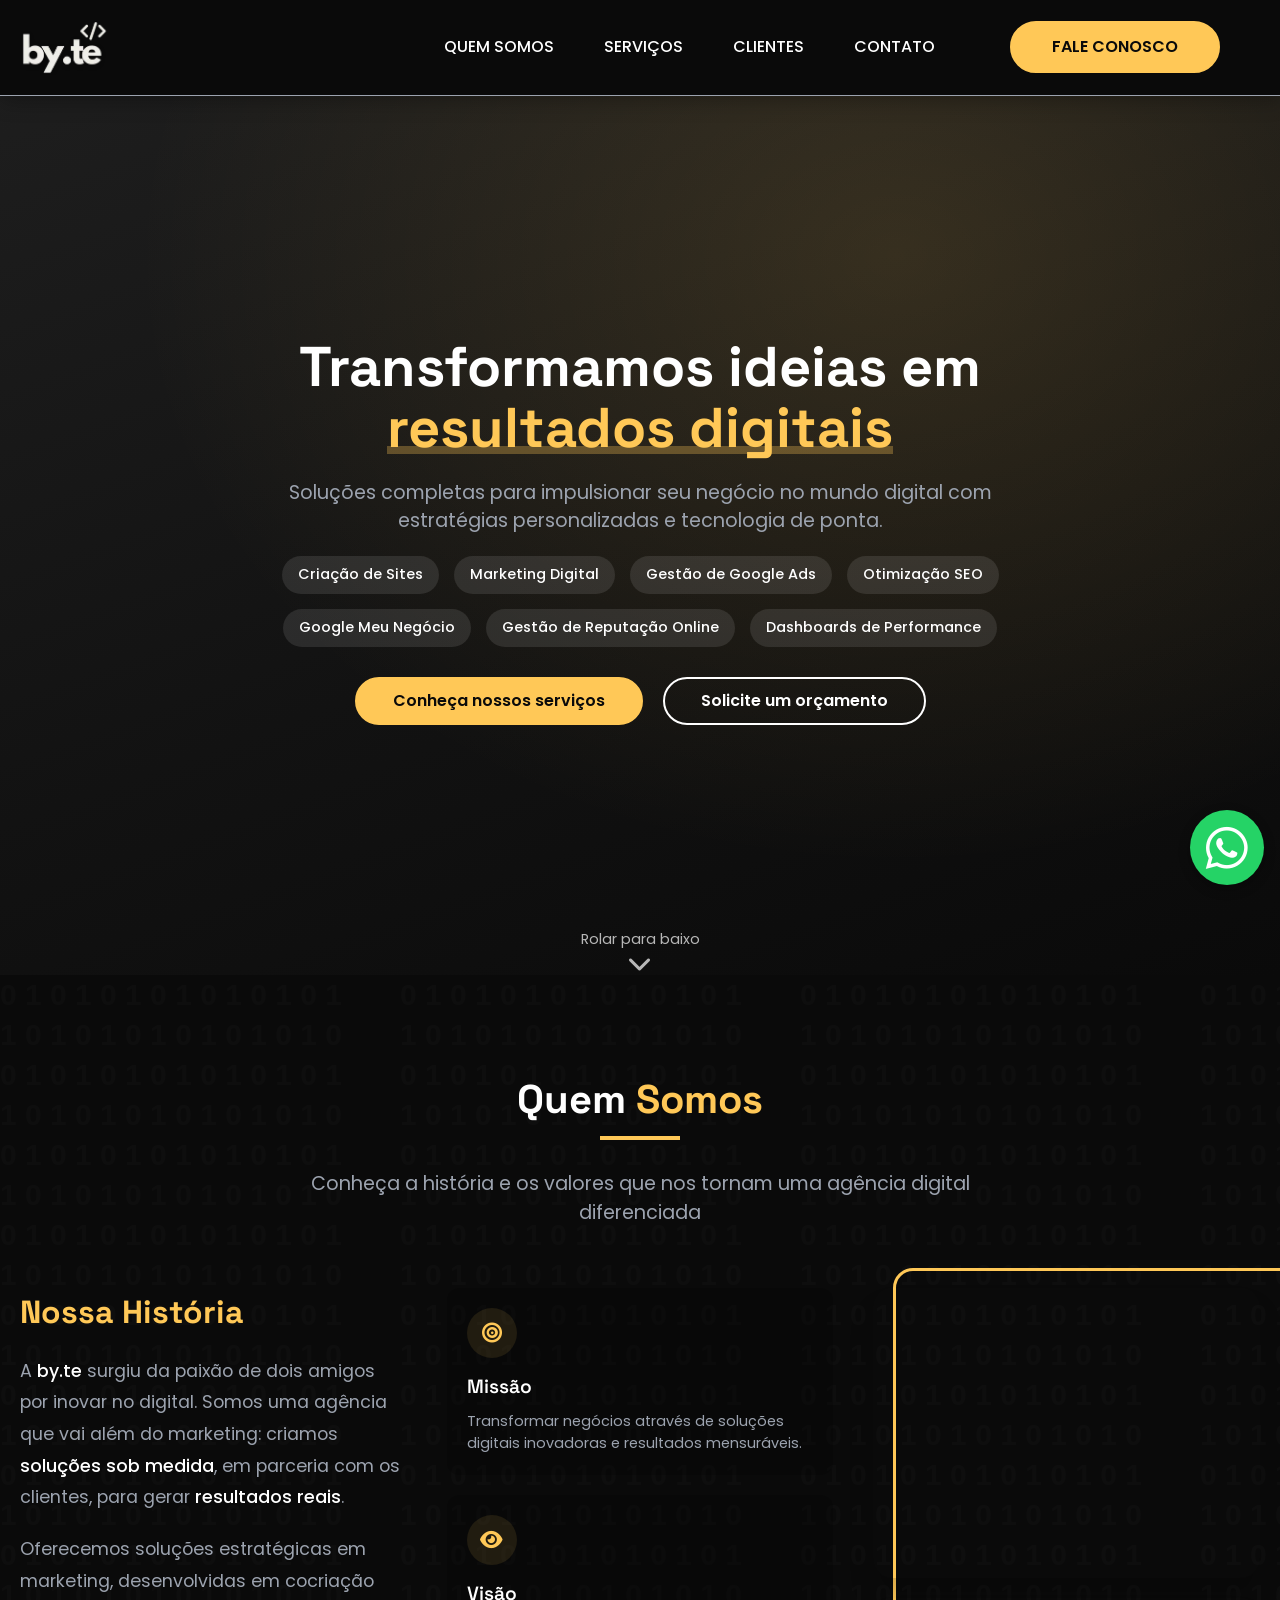
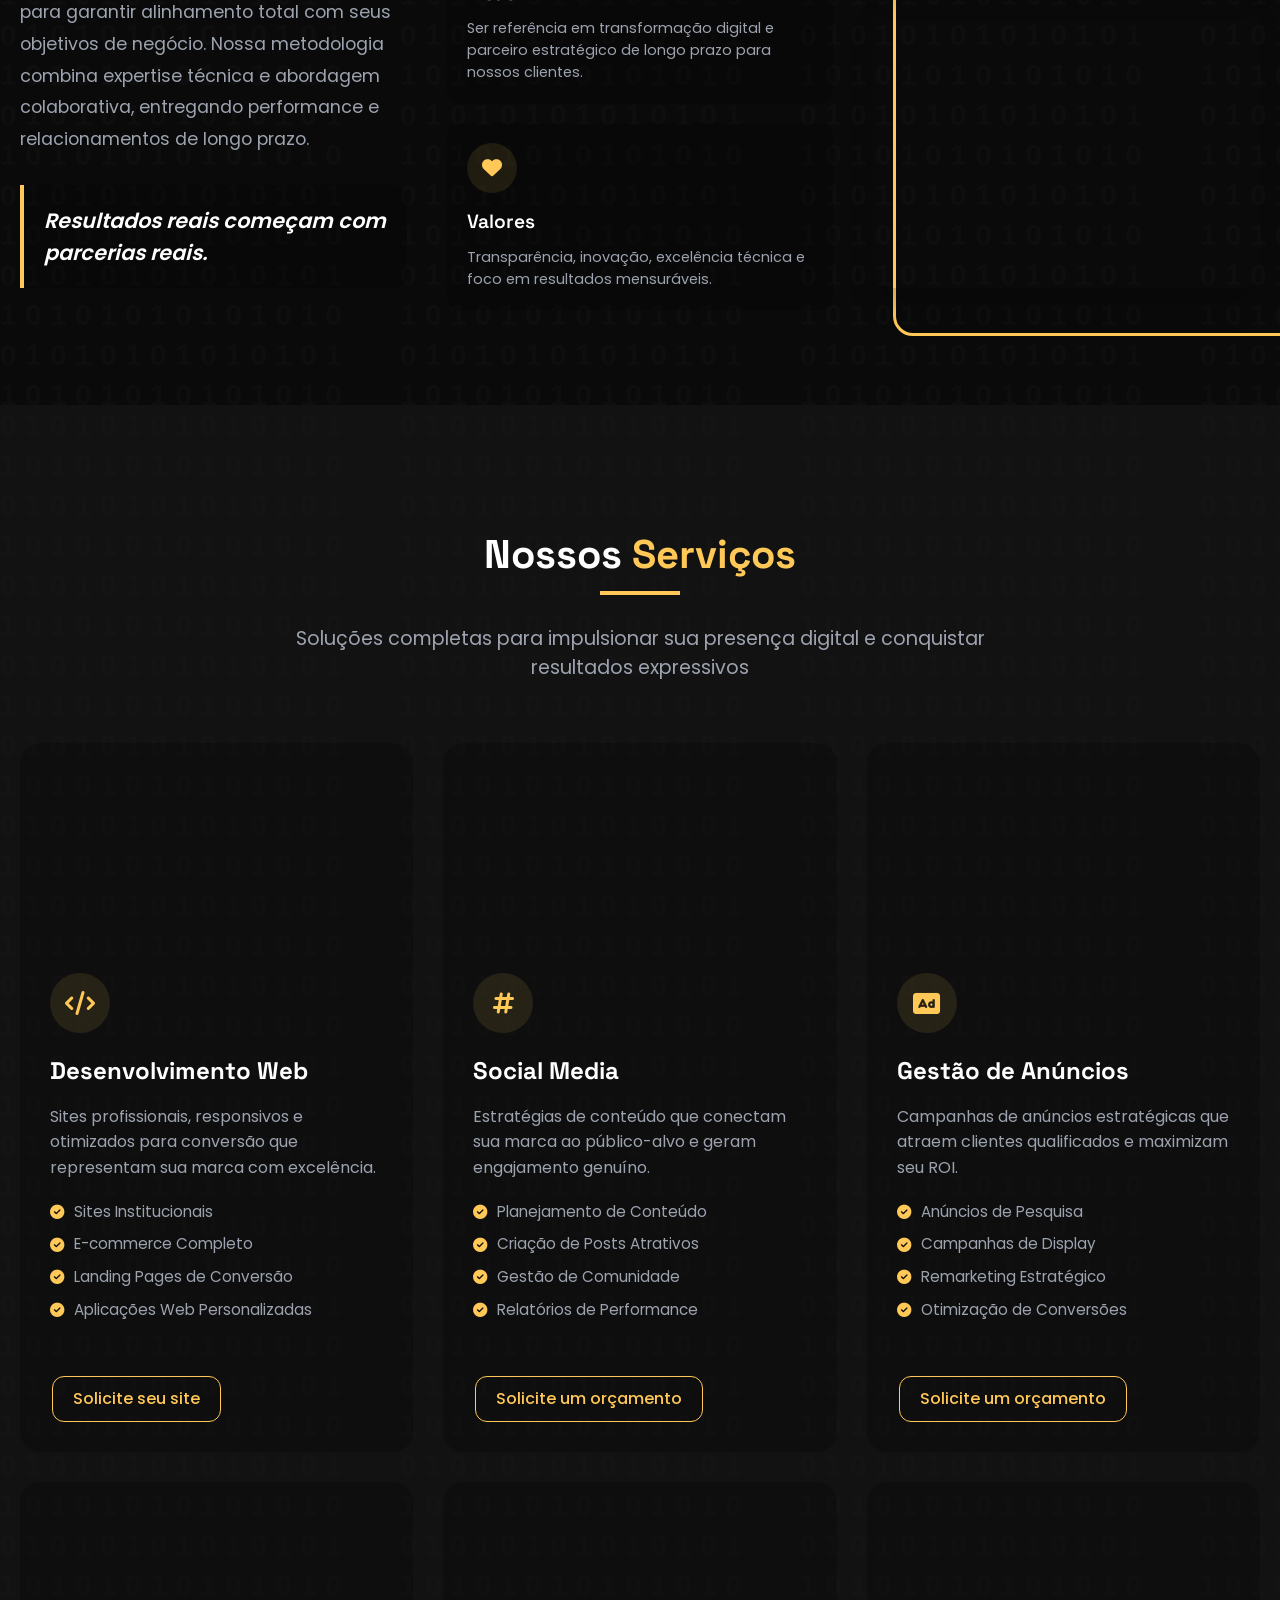
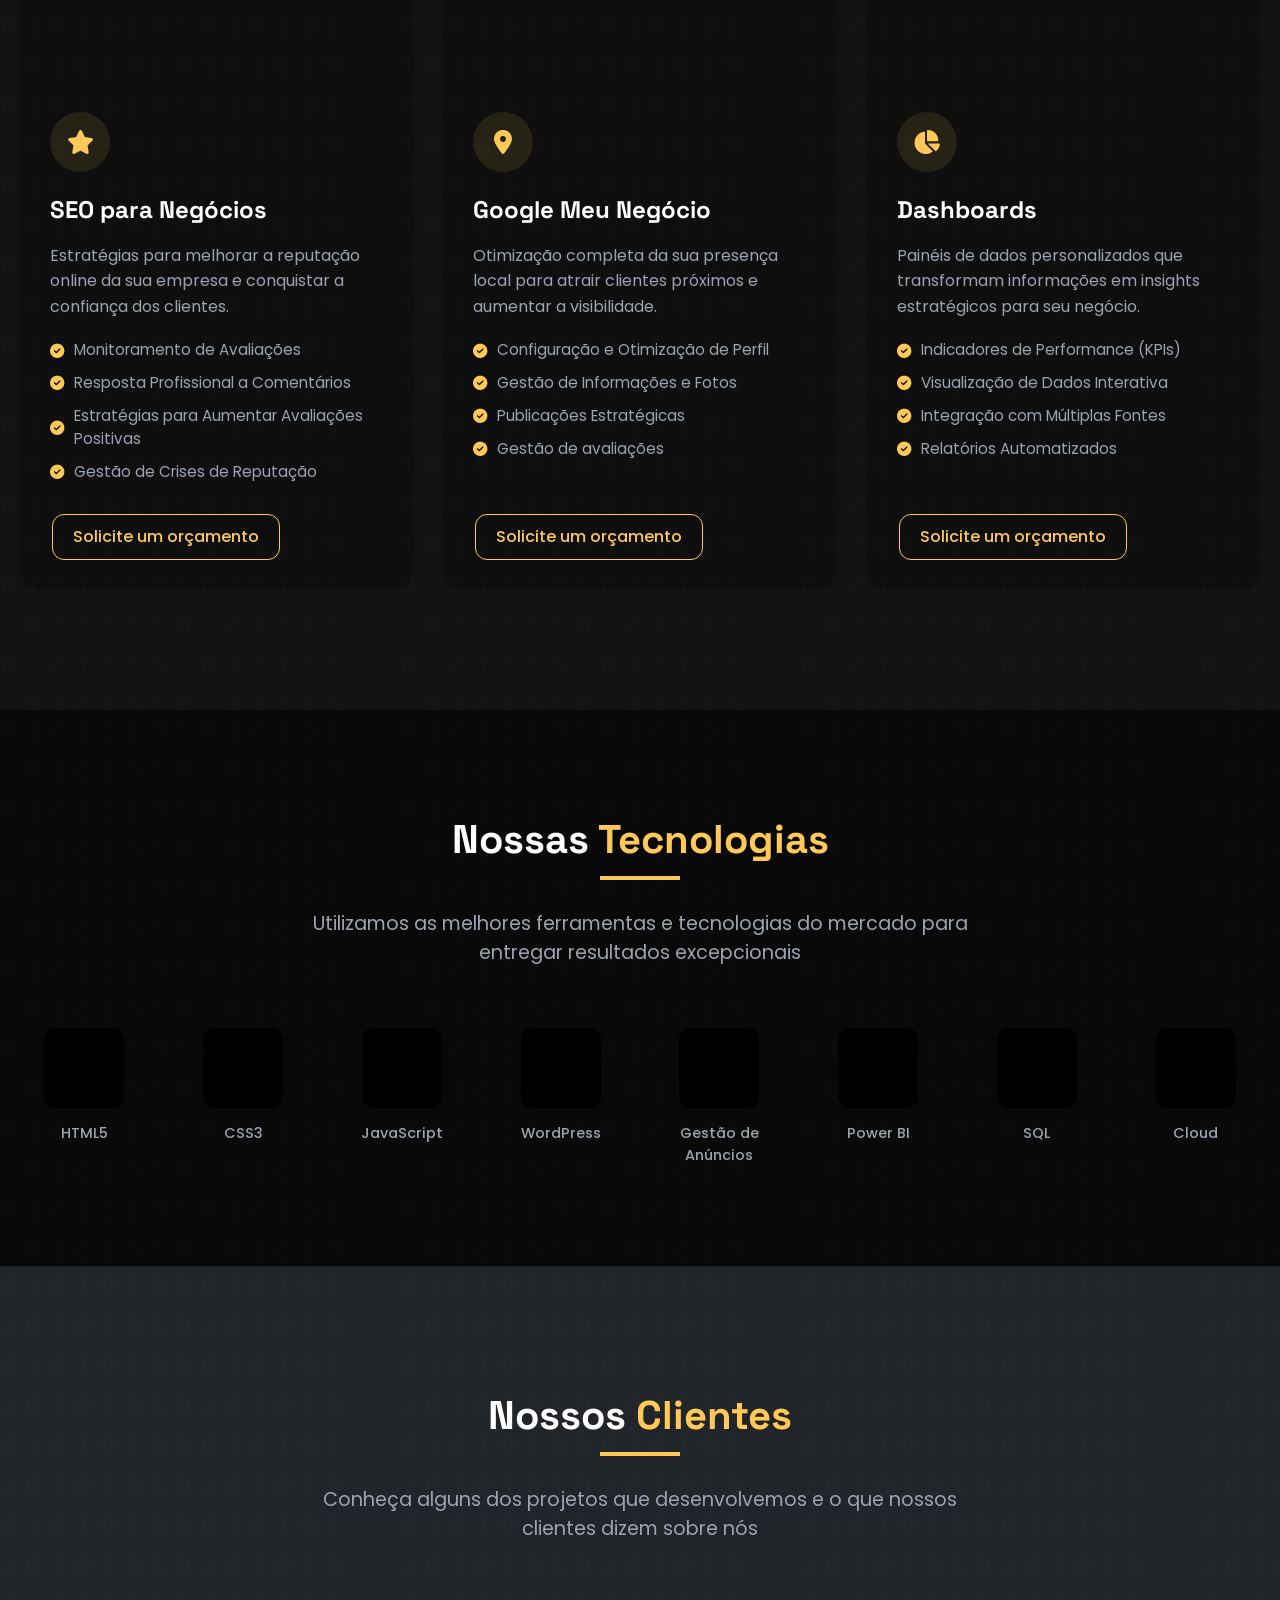
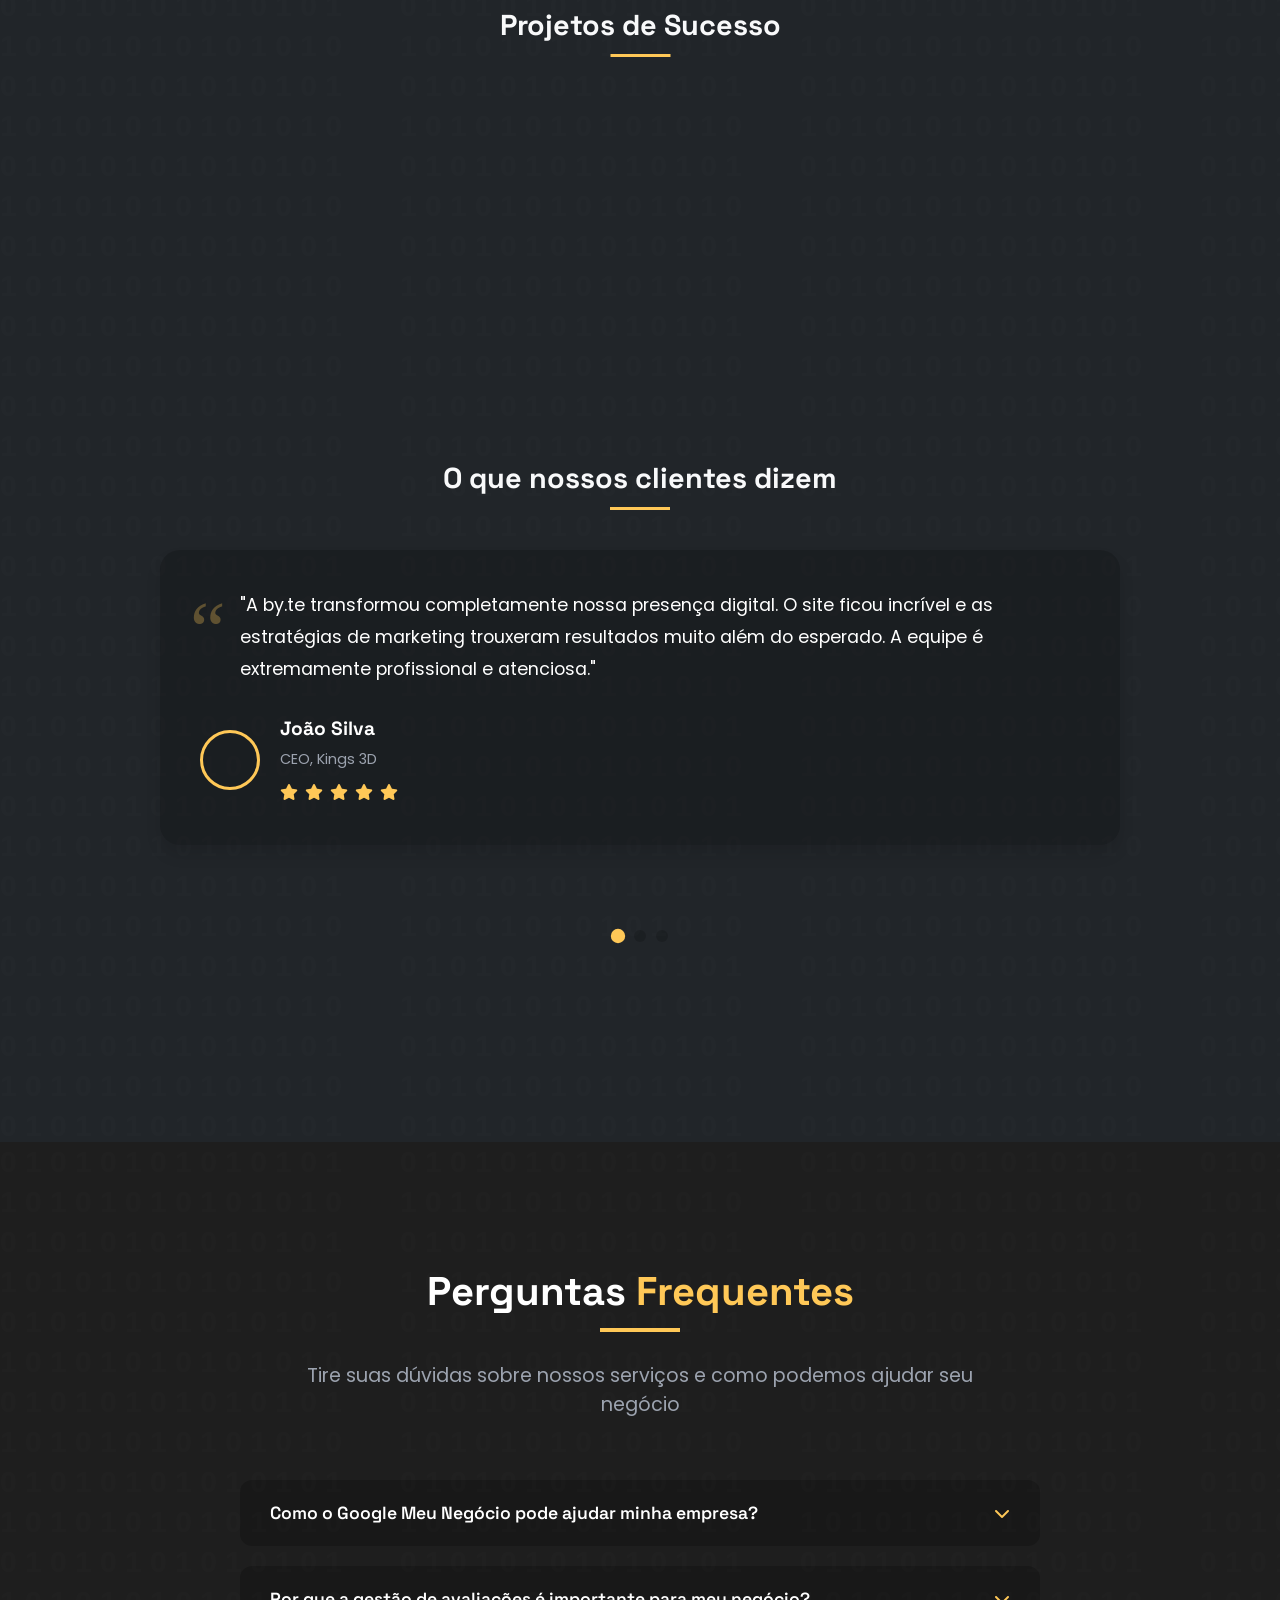
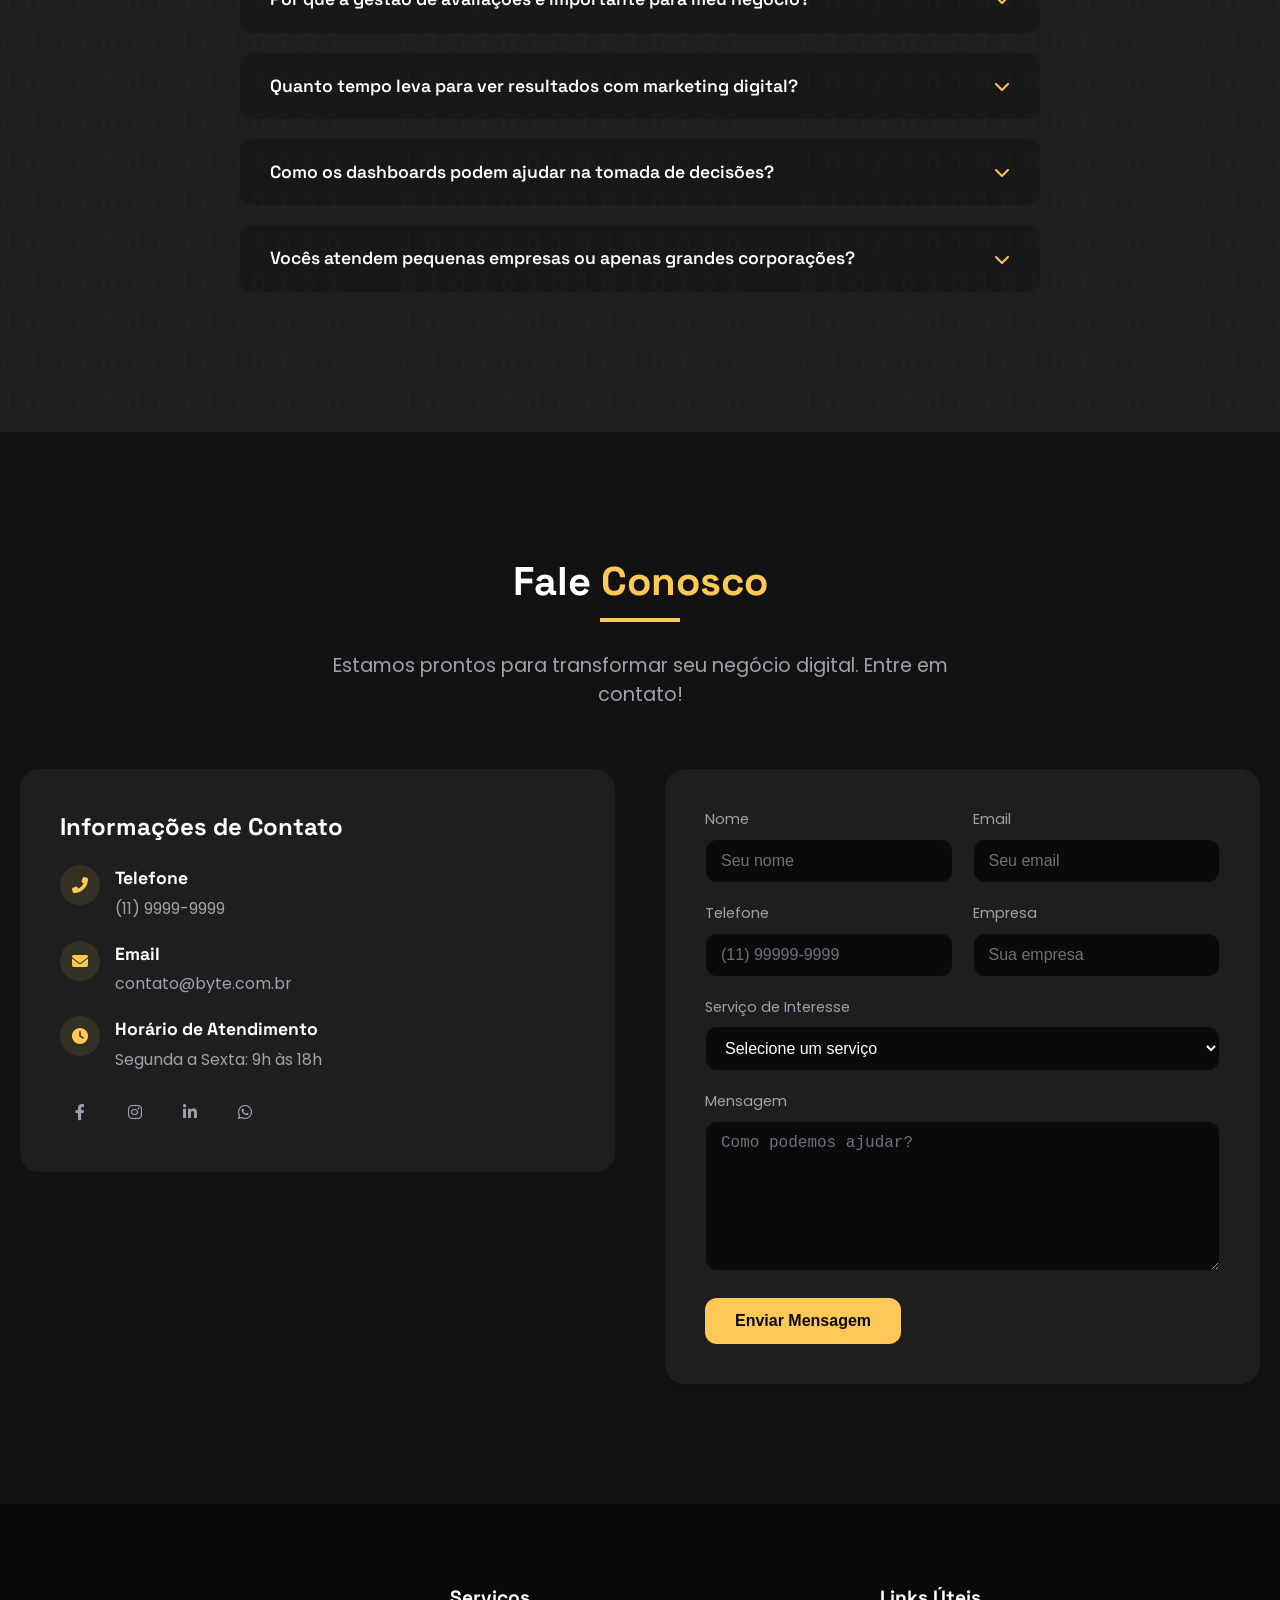
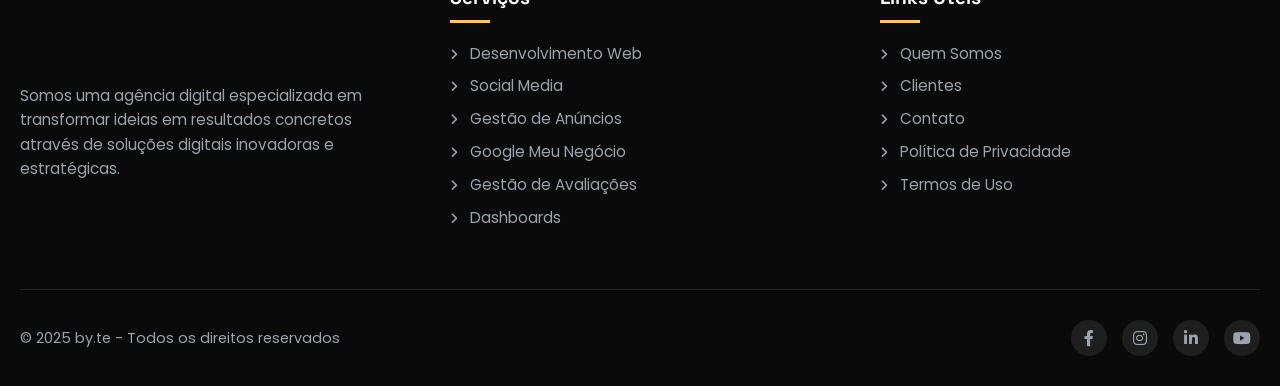
==== commit 6e1ac0c0: "Atualiza site: fontes locais, Font Awesome reduzido, imagens e ajustes de estilo/scripts Co-Authored" ====
--- a/index.html
+++ b/index.html
@@ -21,20 +21,22 @@
   <link rel="dns-prefetch" href="https://formsubmit.co">
   <link rel="dns-prefetch" href="https://randomuser.me">
   <link rel="preconnect" href="https://www.googletagmanager.com" crossorigin>
-  <link rel="preconnect" href="https://cdn.jsdelivr.net" crossorigin>
-  <link rel="preconnect" href="https://formsubmit.co" crossorigin>
   
   <!-- Preload critical resources only -->
-  <link rel="preload" href="imgs/Byte.png" as="image" fetchpriority="high">
-  <link rel="preload" href="css/fonts.css" as="style">
+  <link rel="preload" href="imgs/Byte.webp" as="image" fetchpriority="high">
+  <link rel="preload" href="fonts/poppins/poppins-400.woff2" as="font" type="font/woff2" crossorigin>
+  <link rel="preload" href="fonts/poppins/poppins-600.woff2" as="font" type="font/woff2" crossorigin>
+  <link rel="preload" href="fonts/space-grotesk/space-grotesk-700.woff2" as="font" type="font/woff2" crossorigin>
   
-  <!-- Critical CSS - Load synchronously -->
-  <link rel="stylesheet" href="css/fonts.css">
-  <link rel="stylesheet" href="style.css">
+  <!-- Critical CSS inline; style.css completo carregado de forma assíncrona -->
+  <style>@font-face {font-family: 'Poppins';font-style: normal;font-weight: 300;font-display: swap;src: url(fonts/poppins/poppins-300.woff2) format('woff2');}@font-face {font-family: 'Poppins';font-style: normal;font-weight: 400;font-display: swap;src: url(fonts/poppins/poppins-400.woff2) format('woff2');}@font-face {font-family: 'Poppins';font-style: normal;font-weight: 500;font-display: swap;src: url(fonts/poppins/poppins-500.woff2) format('woff2');}@font-face {font-family: 'Poppins';font-style: normal;font-weight: 600;font-display: swap;src: url(fonts/poppins/poppins-600.woff2) format('woff2');}@font-face {font-family: 'Poppins';font-style: normal;font-weight: 700;font-display: swap;src: url(fonts/poppins/poppins-700.woff2) format('woff2');}@font-face {font-family: 'Poppins';font-style: normal;font-weight: 800;font-display: swap;src: url(fonts/poppins/poppins-800.woff2) format('woff2');}@font-face {font-family: 'Space Grotesk';font-style: normal;font-weight: 400;font-display: swap;src: url(fonts/space-grotesk/space-grotesk-400.woff2) format('woff2');}@font-face {font-family: 'Space Grotesk';font-style: normal;font-weight: 500;font-display: swap;src: url(fonts/space-grotesk/space-grotesk-500.woff2) format('woff2');}@font-face {font-family: 'Space Grotesk';font-style: normal;font-weight: 600;font-display: swap;src: url(fonts/space-grotesk/space-grotesk-600.woff2) format('woff2');}@font-face {font-family: 'Space Grotesk';font-style: normal;font-weight: 700;font-display: swap;src: url(fonts/space-grotesk/space-grotesk-700.woff2) format('woff2');}</style>
+  <style>body,header{background-color:var(--bg-color)}.header-cta,.logo img,header{transition:.3s}.container,header,nav ul li a:focus::after,nav ul li a:hover::after{width:100%}.menu-toggle,body,nav ul li a{color:var(--text-color)}.header-cta,nav ul li a{font-size:1rem;text-decoration:none}.hero,body{min-height:100vh}*{box-sizing:border-box}nav ul{list-style:none}.cta-btn,.hero,.hero h1,.hero p{text-align:center}.cta-btn,.header-cta,.logo,.whatsapp-button,nav ul li a{text-decoration:none}:root{--primary-color:#ffc857;--primary-light:#ffd57e;--primary-dark:#e6b43e;--text-color:#ffffff;--bg-color:#0a0a0a;--bg-light:#121212;--bg-lighter:#1e1e1e;--accent-blue:#4361ee;--accent-purple:#7b2cbf;--accent-green:#2ec4b6;--accent-red:#e63946;--accent-orange:#ff6b35;--light-bg:#f8f9fa;--dark-text:#212529;--gray-text:#9ca3af;--medium-gray:#6b7280;--service-bg:#121212;--service-hover:#1a1a1a;--menu-bg:rgba(10, 10, 10, 0.98);--menu-overlay:rgba(0, 0, 0, 0.7);--transition-speed:0.2s;--border-radius-sm:8px;--border-radius-md:12px;--border-radius-lg:20px;--border-radius-xl:30px;--shadow-sm:0 4px 6px rgba(0, 0, 0, 0.1);--shadow-md:0 10px 15px rgba(0, 0, 0, 0.1);--shadow-lg:0 20px 25px rgba(0, 0, 0, 0.15);--shadow-highlight:0 10px 20px rgba(255, 200, 87, 0.2)}*{margin:0;padding:0}body{font-family:Poppins,system-ui,-apple-system,BlinkMacSystemFont,sans-serif;line-height:1.5;overflow-x:hidden;text-rendering:optimizeSpeed;will-change:transform}.transition-transform{transition:transform var(--transition-speed) ease;will-change:transform}img{max-width:100%;height:auto;content-visibility:auto}.hero,.visually-hidden{overflow:hidden}.performance-optimized{transform:translateZ(0);backface-visibility:hidden;perspective:1000px}h1{font-family:"Space Grotesk",Poppins,sans-serif;font-weight:700}.container{max-width:1280px;margin:0 auto;padding:0 20px}.visually-hidden{border:0;clip:rect(0 0 0 0);height:1px;margin:-1px;padding:0;position:absolute;width:1px}header{padding:20px 0;position:fixed;top:0;left:0;z-index:1000;box-shadow:0 4px 20px rgba(0,0,0,.3);border-bottom:1px solid var(--gray-text)}.hamburger-icon,.hero,.hero h1 span,.hero-content,nav,nav ul li a{position:relative}.header-container{display:flex;justify-content:space-between;align-items:center}.logo{display:block;z-index:1001}.logo:focus,.menu-toggle:focus{outline:2px solid var(--primary-color);outline-offset:3px}.logo img{height:auto;width:90px;display:block}header.scrolled .logo img{width:80px}nav ul{display:flex;align-items:center}nav ul li{margin-left:40px}nav ul li:last-child{margin:0 40px}nav ul li a{font-weight:500;text-transform:uppercase;transition:color .3s;padding:5px}nav ul li a::after{content:"";position:absolute;width:0;height:2px;bottom:0;left:0;background-color:var(--primary-color);transition:width .3s}nav ul li a:focus,nav ul li a:hover{color:var(--primary-color);outline:0}.menu-toggle{display:none;cursor:pointer;background:0 0;border:none;padding:10px;z-index:1001;transition:all var(--transition-speed) ease}.header-cta,.hero h1 span::after{background-color:var(--primary-color)}.hamburger-icon{display:inline-block;width:30px;height:20px}.hamburger-icon span{display:block;position:absolute;height:3px;width:100%;background:var(--text-color);border-radius:3px;opacity:1;left:0;transform:rotate(0);transition:.25s ease-in-out}.hamburger-icon span:first-child{top:0}.hamburger-icon span:nth-child(2),.hamburger-icon span:nth-child(3){top:9px}.hamburger-icon span:nth-child(4){top:18px}.menu-toggle.active .hamburger-icon span:first-child,.menu-toggle.active .hamburger-icon span:nth-child(4){top:9px;width:0%;left:50%}.menu-toggle.active .hamburger-icon span:nth-child(2){transform:rotate(45deg)}.menu-toggle.active .hamburger-icon span:nth-child(3){transform:rotate(-45deg)}.header-cta{display:inline-block;color:var(--bg-color);padding:12px 40px;border-radius:var(--border-radius-xl);font-weight:600;border:2px solid var(--primary-color);margin-left:30px}.hero h1,.service-tag{color:var(--text-color)}.service-tag{font-weight:500}.cta-btn,.service-tag{border-radius:var(--border-radius-xl);transition:.3s}.header-cta:focus,.header-cta:hover{background-color:transparent;color:var(--primary-color);transform:translateY(-2px);outline:0}.hero{display:flex;flex-direction:column;justify-content:center;align-items:center;padding:70px 0 60px}.hero::before{content:"";position:absolute;top:0;left:0;width:100%;height:100%;background:radial-gradient(ellipse at 70% 20%,rgba(255,200,87,.14),transparent 60%),linear-gradient(160deg,#1e1e1e 0%,#121212 55%,#0a0a0a 100%);z-index:-1}.hero-content{z-index:2;max-width:1000px}.hero h1{font-size:3.5rem;font-weight:800;margin-bottom:20px;line-height:1.1;width:100%}.hero h1 span{color:var(--primary-color);display:inline-block}.hero h1 span::after{content:"";position:absolute;width:100%;height:8px;bottom:5px;left:0;opacity:.3;z-index:-1}.hero p{font-size:1.2rem;max-width:850px;margin:0 auto 20px;padding:0 20px;width:100%;color:var(--gray-text)}.services-list{display:flex;flex-wrap:wrap;justify-content:center;gap:15px;margin:0 auto;max-width:900px}.service-tag{background-color:rgba(255,255,255,.1);padding:8px 16px;font-size:.9rem}.cta-btn{font-weight:600}.service-tag:hover{background-color:var(--primary-color);color:var(--bg-color);transform:translateY(-3px)}.cta-buttons{display:flex;gap:20px;justify-content:center;margin-top:0;flex-wrap:wrap}.cta-btn{padding:10px 36px;font-size:1rem}.cta-btn-primary{background-color:var(--primary-color);color:var(--bg-color);border:2px solid var(--primary-color)}.cta-btn-primary:focus,.cta-btn-primary:hover{background-color:var(--primary-dark);border-color:var(--primary-dark);transform:translateY(-3px);box-shadow:var(--shadow-highlight);outline:0}.cta-btn-secondary{background-color:transparent;color:var(--text-color);border:2px solid var(--text-color)}.cta-btn-secondary:focus,.cta-btn-secondary:hover{background-color:var(--text-color);color:var(--bg-color);transform:translateY(-3px);box-shadow:var(--shadow-md);outline:0}.scroll-down{color:var(--text-color)}.scroll-down{position:absolute;bottom:0;left:50%;transform:translateX(-50%);display:flex;flex-direction:column;align-items:center;font-size:.9rem;opacity:.7;transition:.3s;cursor:pointer}.scroll-down:hover{opacity:1;transform:translate(-50%,-5px)}.scroll-down i{font-size:1.5rem;animation:2s infinite bounce}@keyframes bounce{0%,100%,20%,50%,80%{transform:translateY(0)}40%{transform:translateY(-10px)}60%{transform:translateY(-5px)}}.whatsapp-button.show{opacity:1;visibility:visible}@media (max-width:1200px){.hero h1{font-size:2.5rem}}@media (max-width:992px){.hero h1{font-size:3rem}.hero p{font-size:1.3rem}.menu-toggle{display:block;position:absolute;right:1rem}nav ul{display:flex;flex-direction:column;position:fixed;top:0;right:-100%;width:300px;max-width:80%;height:100vh;background-color:var(--menu-bg);z-index:1000;padding:100px 20px 20px;box-shadow:-5px 0 15px rgba(0,0,0,.3);align-items:center;justify-content:flex-start;overflow-y:auto;transition:.4s;visibility:hidden;opacity:0}nav ul.active{right:0;visibility:visible;opacity:1}nav ul li{margin:15px 0;width:100%;text-align:center}nav ul li a{font-size:1.2rem;padding:12px;display:block;border-radius:8px}nav ul li a::after{display:none}nav ul li a:focus,nav ul li a:hover{background-color:rgba(255,200,87,.1)}.header-cta{margin-top:20px;margin-left:0}}@media (max-width:768px){.hero h1{font-size:2.5rem}.hero p{font-size:1.1rem}.cta-buttons{flex-direction:column;gap:15px}}@media (max-width:576px){.hero h1{font-size:2rem}.hero p{font-size:1rem}.service-tag{padding:8px 10px;font-size:.72rem}.cta-btn:last-child{margin-top:10px}}.cta-btn{display:inline-block;margin-top:30px}.whatsapp-button{position:sticky;top:90vh;left:93%;width:74px;height:75px;background-color:#25d366;color:#fff;border-radius:50%;display:flex;justify-content:center;align-items:center;font-size:48px;box-shadow:0 4px 12px rgba(0,0,0,.3);z-index:9999;opacity:0;visibility:hidden;transition:.3s}.whatsapp-button:hover{transform:scale(1.1);background-color:#128c7e}@media (max-width:768px){.whatsapp-button{width:50px;top:92vh;height:50px;bottom:20px;left:85%;font-size:1.8rem}}</style>
+  <link rel="preload" href="style.css" as="style" onload="this.onload=null;this.rel='stylesheet'">
+  <noscript><link rel="stylesheet" href="style.css"></noscript>
   
   <!-- Non-critical CSS - Load asynchronously -->
-  <link rel="preload" href="css/all.min.css" as="style" onload="this.onload=null;this.rel='stylesheet'">
-  <noscript><link rel="stylesheet" href="css/all.min.css"></noscript>
+  <link rel="preload" href="css/fa-lite.css" as="style" onload="this.onload=null;this.rel='stylesheet'">
+  <noscript><link rel="stylesheet" href="css/fa-lite.css"></noscript>
   
   <!-- Fallback for browsers that don't support onload on link -->
   <script>
@@ -213,7 +215,7 @@
     }
   </style>
   
-  <link rel="icon" type="image/png" href="imgs/Byte.png">
+  <link rel="icon" type="image/png" href="imgs/Byte.webp">
 
   <!-- SEO Básico -->
   <title>Agência Digital by.te | Criação de Sites Profissionais, SEO e Marketing</title>
@@ -236,6 +238,7 @@
   <meta name="twitter:image" content="https://www.byte-ag.com.br/imgs/thumb.jpg" />
   <meta name="twitter:url" content="https://www.byte-ag.com.br/" />
 
+<script>addEventListener('load',function(){document.documentElement.classList.add('bg-ready')})</script>
 </head>
 
 
@@ -257,7 +260,7 @@
   <header id="header" class="performance-optimized">
     <div class="container header-container">
       <a href="#" class="logo" aria-label="By.te - Página inicial">
-        <img src="imgs/Byte.png" alt="by.te logo" width="120" height="40" fetchpriority="high">
+        <img src="imgs/Byte.webp" alt="by.te logo" width="120" height="40" fetchpriority="high">
       </a>
       <button class="menu-toggle" aria-expanded="false" aria-controls="menu" aria-label="Abrir menu de navegação">
         <div class="hamburger-icon">
@@ -273,7 +276,7 @@
           <li><a href="#services">Serviços</a></li>
           <li><a href="#clients">Clientes</a></li>
           <li><a href="#contact">Contato</a></li>
-          <a href="#contact" class="header-cta">Fale conosco</a>
+          <li><a href="#contact" class="header-cta">Fale conosco</a></li>
         </ul>
       </nav>
     </div>
@@ -1043,7 +1046,7 @@
       <div class="footer-content">
         <div class="footer-col">
           <div class="footer-logo">
-            <img src="/imgs/Byte.png" alt="by.te logo" width="187" height="114" loading="lazy">
+            <img src="/imgs/Byte.webp" alt="by.te logo" width="187" height="114" loading="lazy">
           </div>
           <p class="footer-about">Somos uma agência digital especializada em transformar ideias em resultados concretos através de soluções digitais inovadoras e estratégicas.</p>
         </div>
@@ -1353,10 +1356,17 @@
   
   <!-- Google Tag Manager - Moved to end for better performance -->
   <script>
-    (function(w,d,s,l,i){w[l]=w[l]||[];w[l].push({'gtm.start':
-    new Date().getTime(),event:'gtm.js'});var f=d.getElementsByTagName(s)[0],
-    j=d.createElement(s),dl=l!='dataLayer'?'&l='+l:'';j.async=true;j.defer=true;j.src=
-    'https://www.googletagmanager.com/gtm.js?id='+i+dl;f.parentNode.insertBefore(j,f);
+    (function(w,d,s,l,i){
+      var loaded=false;
+      function load(){
+        if(loaded)return;loaded=true;
+        w[l]=w[l]||[];w[l].push({'gtm.start':new Date().getTime(),event:'gtm.js'});
+        var f=d.getElementsByTagName(s)[0],j=d.createElement(s);
+        j.async=true;j.src='https://www.googletagmanager.com/gtm.js?id='+i;
+        f.parentNode.insertBefore(j,f);
+      }
+      ['scroll','pointerdown','keydown','touchstart'].forEach(function(e){w.addEventListener(e,load,{once:true,passive:true});});
+      w.addEventListener('load',function(){setTimeout(load,4000);});
     })(window,document,'script','dataLayer','GTM-WXXCMBMJ');
   </script>
   <!-- End Google Tag Manager -->
--- a/style.css
+++ b/style.css
@@ -1 +1 @@
-body,header{background-color:var(--bg-color)}.header-cta,.logo img,header{transition:.3s}.container,header,nav ul li a:focus::after,nav ul li a:hover::after{width:100%}.menu-toggle,body,nav ul li a{color:var(--text-color)}.header-cta,nav ul li a{font-size:1rem;text-decoration:none}.hero,body{min-height:100vh}*,.testimonial-slide{box-sizing:border-box}.footer-links,nav ul{list-style:none}.cta-btn,.form-message,.hero,.hero h1,.hero p,.section-header,.subsection-title,.tech-item{text-align:center}.cta-btn,.footer-links a,.footer-social a,.header-cta,.logo,.portfolio-link,.service-card,.service-link,.social-link,.whatsapp-button,nav ul li a{text-decoration:none}:root{--primary-color:#ffc857;--primary-light:#ffd57e;--primary-dark:#e6b43e;--text-color:#ffffff;--bg-color:#0a0a0a;--bg-light:#121212;--bg-lighter:#1e1e1e;--accent-blue:#4361ee;--accent-purple:#7b2cbf;--accent-green:#2ec4b6;--accent-red:#e63946;--accent-orange:#ff6b35;--light-bg:#f8f9fa;--dark-text:#212529;--gray-text:#9ca3af;--medium-gray:#6b7280;--service-bg:#121212;--service-hover:#1a1a1a;--menu-bg:rgba(10, 10, 10, 0.98);--menu-overlay:rgba(0, 0, 0, 0.7);--transition-speed:0.2s;--border-radius-sm:8px;--border-radius-md:12px;--border-radius-lg:20px;--border-radius-xl:30px;--shadow-sm:0 4px 6px rgba(0, 0, 0, 0.1);--shadow-md:0 10px 15px rgba(0, 0, 0, 0.1);--shadow-lg:0 20px 25px rgba(0, 0, 0, 0.15);--shadow-highlight:0 10px 20px rgba(255, 200, 87, 0.2)}*{margin:0;padding:0}body{font-family:Poppins,system-ui,-apple-system,BlinkMacSystemFont,sans-serif;line-height:1.5;overflow-x:hidden;text-rendering:optimizeSpeed;will-change:transform}@font-face{font-family:Poppins;font-display:swap;src:local('Poppins'),url('fonts/poppins/poppins-300.ttf') format('truetype');font-weight:300}@font-face{font-family:Poppins;font-display:swap;src:local('Poppins'),url('fonts/poppins/poppins-400.ttf') format('truetype');font-weight:400}@font-face{font-family:Poppins;font-display:swap;src:local('Poppins'),url('fonts/poppins/poppins-500.ttf') format('truetype');font-weight:500}@font-face{font-family:Poppins;font-display:swap;src:local('Poppins'),url('fonts/poppins/poppins-600.ttf') format('truetype');font-weight:600}@font-face{font-family:Poppins;font-display:swap;src:local('Poppins'),url('fonts/poppins/poppins-700.ttf') format('truetype');font-weight:700}@font-face{font-family:Poppins;font-display:swap;src:local('Poppins'),url('fonts/poppins/poppins-800.ttf') format('truetype');font-weight:800}@font-face{font-family:'Space Grotesk';font-display:swap;src:local('Space Grotesk'),url('fonts/space-grotesk.woff2') format('woff2'),url('fonts/space-grotesk.woff') format('woff')}.transition-transform{transition:transform var(--transition-speed) ease;will-change:transform}.transition-opacity{transition:opacity var(--transition-speed) ease;will-change:opacity}.fade-in{animation:.3s forwards fadeIn;will-change:opacity}img{max-width:100%;height:auto;content-visibility:auto}.smooth-scroll{scroll-behavior:smooth;-webkit-overflow-scrolling:touch}.about-section,.author-image,.clients-section,.faq-answer,.faq-item,.faq-section,.footer,.hero,.portfolio-item,.service-card,.service-image,.tech-section,.testimonial-slider,.thank-you-section,.visually-hidden{overflow:hidden}.performance-optimized{transform:translateZ(0);backface-visibility:hidden;perspective:1000px}h1,h2,h3,h4,h5,h6{font-family:"Space Grotesk",Poppins,sans-serif;font-weight:700}.container{max-width:1280px;margin:0 auto;padding:0 20px}.visually-hidden{border:0;clip:rect(0 0 0 0);height:1px;margin:-1px;padding:0;position:absolute;width:1px}header{padding:20px 0;position:fixed;top:0;left:0;z-index:1000;box-shadow:0 4px 20px rgba(0,0,0,.3);border-bottom:1px solid var(--gray-text)}.hamburger-icon,.hero,.hero h1 span,.hero-content,nav,nav ul li a{position:relative}.header-container{display:flex;justify-content:space-between;align-items:center}.logo{display:block;z-index:1001}.logo:focus,.menu-toggle:focus,.scroll-to-top:focus{outline:2px solid var(--primary-color);outline-offset:3px}.logo img{height:auto;width:90px;display:block}header.scrolled .logo img{width:80px}nav ul{display:flex;align-items:center}nav ul li{margin-left:40px}nav ul li:last-child{margin:0 40px}nav ul li a{font-weight:500;text-transform:uppercase;transition:color .3s;padding:5px}nav ul li a::after{content:"";position:absolute;width:0;height:2px;bottom:0;left:0;background-color:var(--primary-color);transition:width .3s}nav ul li a:focus,nav ul li a:hover{color:var(--primary-color);outline:0}.menu-toggle{display:none;cursor:pointer;background:0 0;border:none;padding:10px;z-index:1001;transition:all var(--transition-speed) ease}.header-cta,.hero h1 span::after{background-color:var(--primary-color)}.hamburger-icon{display:inline-block;width:30px;height:20px}.hamburger-icon span{display:block;position:absolute;height:3px;width:100%;background:var(--text-color);border-radius:3px;opacity:1;left:0;transform:rotate(0);transition:.25s ease-in-out}.hamburger-icon span:first-child{top:0}.hamburger-icon span:nth-child(2),.hamburger-icon span:nth-child(3){top:9px}.hamburger-icon span:nth-child(4){top:18px}.menu-toggle.active .hamburger-icon span:first-child,.menu-toggle.active .hamburger-icon span:nth-child(4){top:9px;width:0%;left:50%}.menu-toggle.active .hamburger-icon span:nth-child(2){transform:rotate(45deg)}.menu-toggle.active .hamburger-icon span:nth-child(3){transform:rotate(-45deg)}.header-cta{display:inline-block;color:var(--bg-color);padding:12px 40px;border-radius:var(--border-radius-xl);font-weight:600;border:2px solid var(--primary-color);margin-left:30px}.hero h1,.service-tag{color:var(--text-color)}.about-text .highlight,.service-tag{font-weight:500}.cta-btn,.service-tag{border-radius:var(--border-radius-xl);transition:.3s}.header-cta:focus,.header-cta:hover{background-color:transparent;color:var(--primary-color);transform:translateY(-2px);outline:0}.hero{display:flex;flex-direction:column;justify-content:center;align-items:center;padding:70px 0 60px}.hero::before{content:"";position:absolute;top:0;left:0;width:100%;height:100%;background-image:linear-gradient(to bottom,rgba(10,10,10,.9),rgba(10,10,10,.4)),url("../imgs/banner.jpg");background-size:cover;background-position:center;z-index:-1}.hero-content{z-index:2;max-width:1000px}.hero h1{font-size:3.5rem;font-weight:800;margin-bottom:20px;line-height:1.1;width:100%}.hero h1 span{color:var(--primary-color);display:inline-block}.hero h1 span::after{content:"";position:absolute;width:100%;height:8px;bottom:5px;left:0;opacity:.3;z-index:-1}.hero p{font-size:1.2rem;max-width:850px;margin:0 auto 20px;padding:0 20px;width:100%;color:var(--gray-text)}.services-list{display:flex;flex-wrap:wrap;justify-content:center;gap:15px;margin:0 auto;max-width:900px}.service-tag{background-color:rgba(255,255,255,.1);padding:8px 16px;font-size:.9rem}.cta-btn,.feature-title,.slogan{font-weight:600}.footer-social a:hover,.service-tag:hover,.social-link:hover{background-color:var(--primary-color);color:var(--bg-color);transform:translateY(-3px)}.cta-buttons{display:flex;gap:20px;justify-content:center;margin-top:0;flex-wrap:wrap}.cta-btn{padding:10px 36px;font-size:1rem}.cta-btn-primary{background-color:var(--primary-color);color:var(--bg-color);border:2px solid var(--primary-color)}.cta-btn-primary:focus,.cta-btn-primary:hover{background-color:var(--primary-dark);border-color:var(--primary-dark);transform:translateY(-3px);box-shadow:var(--shadow-highlight);outline:0}.cta-btn-secondary{background-color:transparent;color:var(--text-color);border:2px solid var(--text-color)}.cta-btn-secondary:focus,.cta-btn-secondary:hover{background-color:var(--text-color);color:var(--bg-color);transform:translateY(-3px);box-shadow:var(--shadow-md);outline:0}.faq-item.active .faq-question,.service-card:hover .service-icon,.subsection-title::after{background-color:var(--primary-color)}.about-section,.about-text .highlight,.scroll-down,.section-header h2{color:var(--text-color)}.scroll-down{position:absolute;bottom:0;left:50%;transform:translateX(-50%);display:flex;flex-direction:column;align-items:center;font-size:.9rem;opacity:.7;transition:.3s;cursor:pointer}.scroll-down:hover{opacity:1;transform:translate(-50%,-5px)}.scroll-down i{font-size:1.5rem;animation:2s infinite bounce}@keyframes bounce{0%,100%,20%,50%,80%{transform:translateY(0)}40%{transform:translateY(-10px)}60%{transform:translateY(-5px)}}.about-section{background-color:var(--bg-color);padding:95px 0;position:relative}.about-background{position:absolute;top:0;left:0;width:100%;height:100%;background-image:url("data:image/svg+xml,%3Csvg xmlns='http://www.w3.org/2000/svg' width='400' height='400' viewBox='0 0 400 400'%3E%3Cstyle%3E .text %7B font: bold 30px sans-serif; fill: rgba(255,255,255,0.03); %7D %3C/style%3E%3Ctext x='0' y='30' class='text'%3E0 1 0 1 0 1 0 1 0 1 0 1 0 1%3C/text%3E%3Ctext x='0' y='70' class='text'%3E1 0 1 0 1 0 1 0 1 0 1 0 1 0%3C/text%3E%3Ctext x='0' y='110' class='text'%3E0 1 0 1 0 1 0 1 0 1 0 1 0 1%3C/text%3E%3Ctext x='0' y='150' class='text'%3E1 0 1 0 1 0 1 0 1 0 1 0 1 0%3C/text%3E%3Ctext x='0' y='190' class='text'%3E0 1 0 1 0 1 0 1 0 1 0 1 0 1%3C/text%3E%3Ctext x='0' y='230' class='text'%3E1 0 1 0 1 0 1 0 1 0 1 0 1 0%3C/text%3E%3Ctext x='0' y='270' class='text'%3E0 1 0 1 0 1 0 1 0 1 0 1 0 1%3C/text%3E%3Ctext x='0' y='310' class='text'%3E1 0 1 0 1 0 1 0 1 0 1 0 1 0%3C/text%3E%3Ctext x='0' y='350' class='text'%3E0 1 0 1 0 1 0 1 0 1 0 1 0 1%3C/text%3E%3Ctext x='0' y='390' class='text'%3E1 0 1 0 1 0 1 0 1 0 1 0 1 0%3C/text%3E%3C/svg%3E");opacity:.5;pointer-events:none;z-index:0}.section-header{margin-bottom:60px;position:relative}.section-header h2{font-size:2.5rem;font-weight:700;margin-bottom:20px;position:relative;display:inline-block}.contact-text a:hover,.section-header h2 span{color:var(--primary-color)}.section-header h2::after{content:"";position:absolute;width:80px;height:4px;background:var(--primary-color);bottom:-10px;left:50%;transform:translateX(-50%)}.section-header p{font-size:1.2rem;color:var(--gray-text);max-width:700px;margin:20px auto 0}.about-content{display:grid;grid-template-columns:repeat(3,1fr);gap:40px;position:relative;z-index:1}.about-features,.about-image,.about-values{gap:20px;display:flex}.about-text{grid-column:1/2}.about-values{grid-column:2/3;flex-direction:column}.about-image{grid-column:3/4;flex-direction:column;position:relative}.about-image img{width:100%;border-radius:var(--border-radius-lg);box-shadow:var(--shadow-lg);object-fit:cover;aspect-ratio:4/3}.about-image::before{content:"";position:absolute;width:calc(100% + 20px);height:calc(100% + 40px);border:3px solid var(--primary-color);border-radius:var(--border-radius-lg);top:-20px;left:20px;z-index:-1}.about-text h3{font-size:2rem;margin-bottom:20px;color:var(--primary-color)}.about-text p{margin-bottom:20px;font-size:1.1rem;line-height:1.8;color:var(--gray-text)}.about-features{flex-wrap:wrap;margin-top:30px}.feature-item{flex:1;min-width:200px;background-color:rgba(0,0,0,.2);padding:20px;border-radius:var(--border-radius-md);transition:.3s}.contact-card:hover,.feature-item:hover{transform:translateY(-5px);box-shadow:var(--shadow-md)}.feature-icon{width:50px;height:50px;background-color:rgba(255,200,87,.1);border-radius:50%;display:flex;align-items:center;justify-content:center;margin-bottom:15px}.feature-icon i{font-size:20px;color:var(--primary-color)}.feature-title{font-size:1.2rem;margin-bottom:10px}.author-info p,.feature-text{font-size:.9rem;color:var(--gray-text)}.service-title,.tech-item:hover .tech-name{color:var(--text-color)}.slogan{font-style:italic;font-size:1.3rem;margin-top:30px;padding:20px;border-left:4px solid var(--primary-color);background-color:rgba(0,0,0,.2);border-radius:0 var(--border-radius-md) var(--border-radius-md) 0}.form-control:focus,.newsletter-input:focus{outline:0;border-color:var(--primary-color)}.contact-section,.services-section{background-color:var(--bg-light);padding:120px 0;position:relative;overflow:hidden}.clients-background,.faq-background,.services-background,.tecnologias-background{position:absolute;top:0;left:0;width:100%;height:100%;background-image:url("data:image/svg+xml,%3Csvg xmlns='http://www.w3.org/2000/svg' width='400' height='400' viewBox='0 0 400 400'%3E%3Cstyle%3E .text %7B font: bold 30px sans-serif; fill: rgba(255,255,255,0.02); %7D %3C/style%3E%3Ctext x='0' y='30' class='text'%3E0 1 0 1 0 1 0 1 0 1 0 1 0 1%3C/text%3E%3Ctext x='0' y='70' class='text'%3E1 0 1 0 1 0 1 0 1 0 1 0 1 0%3C/text%3E%3Ctext x='0' y='110' class='text'%3E0 1 0 1 0 1 0 1 0 1 0 1 0 1%3C/text%3E%3Ctext x='0' y='150' class='text'%3E1 0 1 0 1 0 1 0 1 0 1 0 1 0%3C/text%3E%3Ctext x='0' y='190' class='text'%3E0 1 0 1 0 1 0 1 0 1 0 1 0 1%3C/text%3E%3Ctext x='0' y='230' class='text'%3E1 0 1 0 1 0 1 0 1 0 1 0 1 0%3C/text%3E%3Ctext x='0' y='270' class='text'%3E0 1 0 1 0 1 0 1 0 1 0 1 0 1%3C/text%3E%3Ctext x='0' y='310' class='text'%3E1 0 1 0 1 0 1 0 1 0 1 0 1 0%3C/text%3E%3Ctext x='0' y='350' class='text'%3E0 1 0 1 0 1 0 1 0 1 0 1 0 1%3C/text%3E%3Ctext x='0' y='390' class='text'%3E1 0 1 0 1 0 1 0 1 0 1 0 1 0%3C/text%3E%3C/svg%3E");opacity:.5;pointer-events:none;z-index:0}.services-grid{display:grid;grid-template-columns:repeat(auto-fill,minmax(350px,1fr));gap:30px;margin-top:50px}.service-card{background-color:rgba(0,0,0,.2);border-radius:var(--border-radius-lg);transition:.3s;position:relative;z-index:1}.service-card:hover{transform:translateY(-10px);box-shadow:var(--shadow-lg)}.service-card::before{content:"";position:absolute;top:0;left:0;width:100%;height:5px;background:var(--primary-color);z-index:1;transform:scaleX(0);transform-origin:left;transition:transform .5s}.service-card:hover::before{transform:scaleX(1)}.service-image{height:200px}.service-image img{width:100%;height:100%;object-fit:cover;transition:transform .5s}.portfolio-item:hover .portfolio-image,.service-card:hover .service-image img{transform:scale(1.1)}.service-content{padding:30px}.service-icon{width:60px;height:60px;background-color:rgba(255,200,87,.1);border-radius:50%;display:flex;align-items:center;justify-content:center;margin-bottom:20px;transition:.3s}.service-icon i{font-size:24px;color:var(--primary-color);transition:.3s}.faq-item.active .faq-question h3,.service-card:hover .service-icon i{color:var(--bg-color)}.service-title{font-size:1.5rem;font-weight:700;margin-bottom:15px}.service-description{font-size:1rem;color:var(--gray-text);margin-bottom:20px;line-height:1.6}.service-features{margin-bottom:25px;min-height:150px}.service-feature{display:flex;align-items:center;margin-bottom:10px}.service-feature i{color:var(--primary-color);margin-right:10px;font-size:.9rem}.service-feature span{font-size:.95rem;color:var(--gray-text)}.service-link{display:inline-block;padding:10px 20px;background-color:transparent;color:var(--primary-color);border:1px solid var(--primary-color);border-radius:var(--border-radius-md);font-weight:500;margin:0 2px;transition:.3s}.portfolio-filter.active,.portfolio-filter:hover,.service-link:hover{background-color:var(--primary-color);color:var(--bg-color)}.tech-section{background-color:var(--menu-bg);padding:100px 0;position:relative}.tech-grid{display:grid;grid-template-columns:repeat(auto-fill,minmax(120px,1fr));gap:30px;margin-top:50px}.tech-icon,.tech-item{display:flex;transition:.3s}.tech-item{flex-direction:column;align-items:center}.tech-item:hover{transform:translateY(-10px)}.tech-icon{width:80px;height:80px;background-color:#000;border-radius:var(--border-radius-md);align-items:center;justify-content:center;margin-bottom:15px;box-shadow:var(--shadow-sm)}.tech-item:hover .tech-icon{box-shadow:var(--shadow-highlight)}.tech-icon img{width:40px;height:40px;transition:.3s}.tech-name{font-size:.9rem;font-weight:500;color:var(--gray-text);transition:.3s}.clients-section{background-color:var(--dark-text);padding:120px 0;position:relative}.subsection-title{font-size:1.8rem;color:var(--light-bg);margin-bottom:30px;position:relative;display:inline-block;left:50%;transform:translateX(-50%)}.subsection-title::after{content:"";position:absolute;width:60px;height:3px;bottom:-10px;left:50%;transform:translateX(-50%)}.portfolio-item:hover .portfolio-category,.portfolio-item:hover .portfolio-link,.portfolio-item:hover .portfolio-title,.testimonial-slide.active{opacity:1;transform:translateY(0)}.portfolio-section{margin-bottom:80px}.portfolio-filters{display:flex;justify-content:center;flex-wrap:wrap;gap:15px;margin-bottom:40px}.portfolio-filter{padding:8px 20px;background-color:rgba(0,0,0,.2);border:none;border-radius:var(--border-radius-md);color:var(--text-color);font-size:.9rem;font-weight:500;cursor:pointer;transition:.3s}.portfolio-grid{display:grid;grid-template-columns:repeat(auto-fill,minmax(300px,1fr));gap:30px}.portfolio-item{position:relative;border-radius:var(--border-radius-lg);height:300px}.portfolio-image{width:100%;height:100%;object-fit:cover;transition:.5s}.portfolio-overlay{position:absolute;top:0;left:0;width:100%;height:100%;background:rgba(10,10,10,.8);display:flex;flex-direction:column;justify-content:center;align-items:center;padding:20px;opacity:0;transition:.3s}.portfolio-item:hover .portfolio-overlay{opacity:1}.portfolio-title{font-size:1.5rem;font-weight:600;color:var(--text-color);margin-bottom:10px;transform:translateY(20px);opacity:0;transition:.4s .1s}.portfolio-category,.portfolio-link{font-size:.9rem;opacity:0;transform:translateY(20px)}.portfolio-category{color:var(--primary-color);margin-bottom:20px;transition:.4s .2s}.portfolio-link{display:inline-block;padding:8px 20px;background-color:var(--primary-color);color:var(--bg-color);border-radius:var(--border-radius-md);font-weight:500;transition:.4s .3s}.testimonials-section{margin-top:80px}.testimonials-container{position:relative;max-width:1000px;margin:0 auto}.testimonial-slider{position:relative;width:100%;min-height:360px}.testimonial-slide{display:none;width:100%;padding:20px;opacity:0;transition:opacity .5s,transform .5s;position:absolute;top:0;left:0;transform:translateY(20px);z-index:1}.testimonial-slide.active{display:block;z-index:2}.testimonial-card{background-color:rgba(0,0,0,.2);border-radius:var(--border-radius-lg);padding:40px;position:relative;box-shadow:var(--shadow-md)}.testimonial-content{position:relative;padding-left:40px;margin-bottom:30px}.testimonial-content::before{content:"\201C";font-size:80px;font-family:Georgia,serif;color:var(--primary-color);opacity:.3;position:absolute;top:-20px;left:-10px}.testimonial-text{font-size:1.1rem;line-height:1.8;color:var(--text-color)}.testimonial-author{display:flex;align-items:center}.author-image{width:60px;height:60px;border-radius:50%;margin-right:20px;border:3px solid var(--primary-color)}.author-image img{width:100%;height:100%;object-fit:cover}.author-info h4{font-size:1.2rem;margin-bottom:5px;color:var(--text-color)}.testimonial-rating{margin-top:10px}.testimonial-rating i{color:var(--primary-color);font-size:1rem;margin-right:3px}.testimonial-controls{display:flex;justify-content:center;margin-top:40px;gap:10px}.testimonial-dot{width:12px;height:12px;border-radius:50%;background-color:rgba(0,0,0,.3);opacity:.5;cursor:pointer;transition:.3s}.testimonial-dot.active{opacity:1;background-color:var(--primary-color);transform:scale(1.2)}.faq-section{background-color:var(--bg-lighter);padding:120px 0;position:relative}.faq-container{max-width:800px;margin:0 auto}.faq-item{background-color:rgba(0,0,0,.2);border-radius:var(--border-radius-md);margin-bottom:20px}.faq-question{padding:20px 30px;display:flex;justify-content:space-between;align-items:center;cursor:pointer;transition:.3s}.faq-question h3{font-size:1.1rem;font-weight:600;color:var(--text-color)}.faq-question i{color:var(--primary-color);transition:.3s}.faq-answer{padding:0 30px;max-height:0;transition:max-height .5s}.faq-answer p{padding-bottom:20px;color:var(--gray-text);line-height:1.6}.faq-item.active .faq-question i{color:var(--bg-color);transform:rotate(180deg)}.faq-item.active .faq-answer{max-height:1000px;transition:max-height .5s ease-in-out}.contact-container{display:flex;flex-wrap:wrap;gap:50px;margin-top:50px}.contact-info{flex:1;min-width:300px;order:1}.contact-card{background-color:var(--bg-lighter);border-radius:var(--border-radius-lg);padding:40px;margin-bottom:30px;transition:.3s}.contact-icon,.social-link{height:40px;border-radius:50%;display:flex;width:40px}.contact-card h3,.contact-item,.footer-logo,.form-group{margin-bottom:20px}.contact-card h3{font-size:1.5rem;color:var(--text-color)}.contact-item{display:flex;align-items:flex-start}.contact-icon{background-color:rgba(255,200,87,.1);align-items:center;justify-content:center;margin-right:15px}.form-container,.social-link{background-color:var(--bg-lighter)}.contact-icon i{font-size:16px;color:var(--primary-color)}.contact-text,.form-col{flex:1}.contact-text h4{font-size:1.1rem;margin-bottom:5px;color:var(--text-color)}.contact-text a,.contact-text p{font-size:1rem;color:var(--gray-text);text-decoration:none;transition:.3s}.social-links{display:flex;gap:15px;margin-top:20px}.social-link{align-items:center;justify-content:center;color:var(--gray-text);transition:.3s}.footer-links a,.form-label,.form-message.active{display:block}.contact-form{flex:1;min-width:300px;order:2}.form-container{border-radius:var(--border-radius-lg);padding:40px;box-shadow:var(--shadow-md)}.form-label{margin-bottom:8px;font-size:.9rem;color:var(--gray-text)}.form-control,.submit-btn{font-size:1rem;transition:.3s}.form-control{width:100%;padding:12px 15px;background-color:var(--bg-color);border:1px solid var(--bg-lighter);border-radius:var(--border-radius-md);color:var(--text-color)}.form-control:focus{box-shadow:0 0 0 3px rgba(255,200,87,.2)}.form-control::placeholder{color:var(--medium-gray)}textarea.form-control{min-height:150px;resize:vertical}.form-row{display:flex;gap:20px}.submit-btn{background-color:var(--primary-color);color:var(--bg-color);border:none;padding:14px 30px;border-radius:var(--border-radius-md);font-weight:600;cursor:pointer;display:inline-block}.submit-btn:hover{background-color:var(--primary-dark);transform:translateY(-3px);box-shadow:var(--shadow-highlight)}.form-message{display:none;position:fixed;top:50%;left:50%;transform:translate(-50%,-50%);background:var(--white);padding:2rem;border-radius:8px;box-shadow:0 4px 20px rgba(0,0,0,.1);z-index:1000;max-width:400px;width:90%;animation:.3s ease-in-out fadeIn}.message-content{display:flex;flex-direction:column;align-items:center;gap:1rem}.message-content i{font-size:3rem;color:var(--primary-color);margin-bottom:1rem}.message-content h4{color:var(--text-color);font-size:1.5rem;margin:0}.message-content p{color:var(--text-color-light);margin:0;line-height:1.5}.footer-about,.footer-links a{color:var(--gray-text);font-size:.95rem}.form-message::before{content:'';position:fixed;top:0;left:0;right:0;bottom:0;background:rgba(0,0,0,.5);z-index:-1}@keyframes fadeIn{from{opacity:0;transform:translate(-50%,-60%)}to{opacity:1;transform:translate(-50%,-50%)}}.footer{background-color:var(--bg-color);padding:80px 0 30px;position:relative}.footer-social a,.newsletter-input{background-color:var(--bg-lighter)}.footer-content{display:flex;flex-wrap:wrap;gap:50px;margin-bottom:50px}.footer-col{flex:1;min-width:200px}.footer-logo img{height:auto;width:120px}.footer-about{line-height:1.6;margin-bottom:20px}.footer-heading{font-size:1.2rem;color:var(--text-color);margin-bottom:20px;position:relative;padding-bottom:10px}.footer-heading::after{content:'';position:absolute;bottom:0;left:0;width:40px;height:3px;background-color:var(--primary-color)}.newsletter-btn:hover,.scroll-to-top:hover{background-color:var(--primary-dark)}.footer-links li{margin-bottom:10px}.footer-links a{transition:.3s}.footer-links a:hover{color:var(--primary-color);transform:translateX(5px)}.footer-links a i{margin-right:8px;font-size:.8rem}.footer-contact-item{display:flex;align-items:flex-start;margin-bottom:15px}.footer-contact-icon{color:var(--primary-color);margin-right:10px;font-size:1rem}.footer-contact-text,.footer-newsletter p{color:var(--gray-text);font-size:.95rem}.footer-newsletter p{margin-bottom:15px}.newsletter-form{display:flex}.newsletter-input{flex:1;padding:10px 15px;border:1px solid var(--bg-lighter);border-radius:var(--border-radius-md) 0 0 var(--border-radius-md);color:var(--text-color);font-size:.95rem}.newsletter-btn,.scroll-to-top{background-color:var(--primary-color);cursor:pointer}.newsletter-btn{color:var(--bg-color);border:none;padding:0 15px;border-radius:0 var(--border-radius-md) var(--border-radius-md) 0;transition:.3s}.footer-social a,.scroll-to-top{border-radius:50%;display:flex;transition:.3s}.footer-bottom{border-top:1px solid rgba(255,255,255,.1);padding-top:30px;display:flex;justify-content:space-between;align-items:center;flex-wrap:wrap;gap:20px}.copyright{color:var(--gray-text);font-size:.9rem}.footer-social{display:flex;gap:15px}.footer-social a{width:36px;height:36px;align-items:center;justify-content:center;color:var(--gray-text)}.scroll-to-top{position:fixed;bottom:30px;right:30px;width:50px;height:50px;justify-content:center;align-items:center;color:var(--bg-color);font-size:1.5rem;box-shadow:0 4px 12px rgba(0,0,0,.8);opacity:0;visibility:hidden;z-index:1000}.scroll-to-top.show,.whatsapp-button.show{opacity:1;visibility:visible}.scroll-to-top:hover{transform:translateY(-5px)}@media (max-width:1200px){.hero h1{font-size:2.5rem}.services-grid{grid-template-columns:repeat(auto-fill,minmax(300px,1fr))}}@media (max-width:992px){.hero h1{font-size:3rem}.hero p{font-size:1.3rem}.section-header h2{font-size:2.2rem}.menu-toggle{display:block;position:absolute;right:1rem}nav ul{display:flex;flex-direction:column;position:fixed;top:0;right:-100%;width:300px;max-width:80%;height:100vh;background-color:var(--menu-bg);z-index:1000;padding:100px 20px 20px;box-shadow:-5px 0 15px rgba(0,0,0,.3);align-items:center;justify-content:flex-start;overflow-y:auto;transition:.4s;visibility:hidden;opacity:0}nav ul.active{right:0;visibility:visible;opacity:1}nav ul li{margin:15px 0;width:100%;text-align:center}nav ul li a{font-size:1.2rem;padding:12px;display:block;border-radius:8px}nav ul li a::after{display:none}nav ul li a:focus,nav ul li a:hover{background-color:rgba(255,200,87,.1)}.header-cta{margin-top:20px;margin-left:0}}@media (max-width:768px){.scroll-to-top{width:40px;height:40px;bottom:20px;right:20px;font-size:1.2rem}.about-content,.about-image,.portfolio-grid,.services-grid{grid-template-columns:1fr}.hero h1{font-size:2.5rem}.hero p{font-size:1.1rem}.cta-buttons{flex-direction:column;gap:15px}.section-header h2{font-size:2.2rem}.section-header p{font-size:1rem}.about-content{gap:30px}.about-text{grid-column:1;grid-row:1}.about-values{grid-column:1;grid-row:2}.about-image{grid-column:1;grid-row:3}.about-image::before{display:none}.tech-grid{grid-template-columns:repeat(auto-fill,minmax(100px,1fr))}.form-row{flex-direction:column;gap:20px}.footer-col{flex:0 0 100%}}@media (max-width:1100px) and (min-width:769px){.about-content,.about-image{grid-template-columns:1fr 1fr}.about-text{grid-column:1/2;grid-row:1}.about-values{grid-column:2/3;grid-row:1}.about-image{grid-column:1/3;grid-row:2;display:grid;gap:20px}.about-image::before{height:calc(100% + 20px)}}@media (max-width:576px){.hero h1{font-size:2rem}.hero p{font-size:1rem}.section-header h2{font-size:1.8rem}.about-features{flex-direction:column}.tech-grid{grid-template-columns:repeat(2,1fr)}.footer-bottom{flex-direction:column;text-align:center}.service-tag{padding:8px 10px;font-size:.72rem}.cta-btn:last-child{margin-top:10px}}.service-main{max-width:1200px;margin:0 auto;padding:60px 20px;display:flex;flex-direction:column;gap:40px}.service-block{display:flex;align-items:center;gap:40px;flex-wrap:wrap}.service-block.reverse{flex-direction:row-reverse}.service-block .service-image{flex:1 1 350px;max-width:500px}.service-block .service-image img{width:100%;height:auto;max-width:100%;border-radius:10px;display:block}.service-block .service-text{flex:2 1 400px;min-width:260px}.service-benefits,.service-process{margin-top:32px;margin-bottom:32px}.service-benefits ul,.service-process ul{display:flex;flex-wrap:wrap;gap:24px;padding:0;margin:0;list-style:none}.service-benefits li,.service-process li{background:#181818;color:#fff;border-radius:8px;padding:20px 24px;flex:1 1 220px;min-width:180px;box-shadow:0 2px 8px rgba(0,0,0,.04);font-size:1rem}.cta-btn{display:inline-block;margin-top:30px}@media (max-width:900px){.service-block{flex-direction:column;align-items:flex-start}.service-block.reverse{flex-direction:column}.service-block .service-image,.service-block .service-text{max-width:100%;width:100%}}.thank-you-section{min-height:calc(100vh - 200px);display:flex;align-items:center;justify-content:center;padding:120px 0;background-color:var(--bg-color);position:relative}.thank-you-content{text-align:center;max-width:600px;margin:0 auto;padding:40px;background-color:var(--bg-lighter);border-radius:var(--border-radius-lg);box-shadow:var(--shadow-lg);animation:.5s ease-out fadeIn}.thank-you-icon{margin-bottom:30px}.thank-you-icon i{font-size:80px;color:var(--primary-color);animation:.5s ease-out scaleIn}.thank-you-content h1{font-size:2.5rem;color:var(--text-color);margin-bottom:20px}.thank-you-content p{font-size:1.2rem;color:var(--gray-text);margin-bottom:40px;line-height:1.6}.thank-you-actions{display:flex;gap:20px;justify-content:center;flex-wrap:wrap}@keyframes scaleIn{from{transform:scale(0);opacity:0}to{transform:scale(1);opacity:1}}.whatsapp-button{position:sticky;top:90vh;left:93%;width:74px;height:75px;background-color:#25d366;color:#fff;border-radius:50%;display:flex;justify-content:center;align-items:center;font-size:48px;box-shadow:0 4px 12px rgba(0,0,0,.3);z-index:9999;opacity:0;visibility:hidden;transition:.3s}.whatsapp-button:hover{transform:scale(1.1);background-color:#128c7e}@media (max-width:768px){.service-main{padding:40px 8px;gap:28px}.service-block{flex-direction:column;align-items:center;gap:24px}.service-block .service-image,.service-block .service-text{width:100%;max-width:100%}.service-benefits ul,.service-process ul{flex-direction:column;gap:16px}.service-benefits li,.service-process li{padding:16px 12px;font-size:.98rem}.thank-you-content{padding:30px 20px}.thank-you-content h1{font-size:2rem}.thank-you-content p{font-size:1.1rem}.contact-container,.thank-you-actions{flex-direction:column}.thank-you-actions .cta-btn{width:100%}.scroll-to-top{width:40px;height:40px;bottom:20px;right:20px;font-size:1.2rem}.whatsapp-button{width:50px;top:92vh;height:50px;bottom:20px;left:85%;font-size:1.8rem}.contact-info{order:2}.contact-form{order:1}.testimonial-slider{min-height:420px}.testimonial-card{padding:25px}.testimonial-content{padding-left:20px;margin-bottom:20px}.testimonial-content::before{font-size:50px;top:-10px;left:-5px}.testimonial-text{font-size:1rem;line-height:1.6}.testimonial-author{flex-direction:column;align-items:center;text-align:center}.author-image{margin-right:0;margin-bottom:15px}.author-info{text-align:center}.testimonial-controls{margin-top:30px}}@media (max-width:480px){.testimonial-slider{min-height:480px}.testimonial-card{padding:20px}.testimonial-content{padding-left:15px}.testimonial-text{font-size:.95rem}}+body,header{background-color:var(--bg-color)}.header-cta,.logo img,header{transition:.3s}.container,header,nav ul li a:focus::after,nav ul li a:hover::after{width:100%}.menu-toggle,body,nav ul li a{color:var(--text-color)}.header-cta,nav ul li a{font-size:1rem;text-decoration:none}.hero,body{min-height:100vh}*,.testimonial-slide{box-sizing:border-box}.footer-links,nav ul{list-style:none}.cta-btn,.form-message,.hero,.hero h1,.hero p,.section-header,.subsection-title,.tech-item{text-align:center}.cta-btn,.footer-links a,.footer-social a,.header-cta,.logo,.portfolio-link,.service-card,.service-link,.social-link,.whatsapp-button,nav ul li a{text-decoration:none}:root{--primary-color:#ffc857;--primary-light:#ffd57e;--primary-dark:#e6b43e;--text-color:#ffffff;--bg-color:#0a0a0a;--bg-light:#121212;--bg-lighter:#1e1e1e;--accent-blue:#4361ee;--accent-purple:#7b2cbf;--accent-green:#2ec4b6;--accent-red:#e63946;--accent-orange:#ff6b35;--light-bg:#f8f9fa;--dark-text:#212529;--gray-text:#9ca3af;--medium-gray:#6b7280;--service-bg:#121212;--service-hover:#1a1a1a;--menu-bg:rgba(10, 10, 10, 0.98);--menu-overlay:rgba(0, 0, 0, 0.7);--transition-speed:0.2s;--border-radius-sm:8px;--border-radius-md:12px;--border-radius-lg:20px;--border-radius-xl:30px;--shadow-sm:0 4px 6px rgba(0, 0, 0, 0.1);--shadow-md:0 10px 15px rgba(0, 0, 0, 0.1);--shadow-lg:0 20px 25px rgba(0, 0, 0, 0.15);--shadow-highlight:0 10px 20px rgba(255, 200, 87, 0.2)}*{margin:0;padding:0}body{font-family:Poppins,system-ui,-apple-system,BlinkMacSystemFont,sans-serif;line-height:1.5;overflow-x:hidden;text-rendering:optimizeSpeed;will-change:transform}.transition-transform{transition:transform var(--transition-speed) ease;will-change:transform}.transition-opacity{transition:opacity var(--transition-speed) ease;will-change:opacity}.fade-in{animation:.3s forwards fadeIn;will-change:opacity}img{max-width:100%;height:auto;content-visibility:auto}.smooth-scroll{scroll-behavior:smooth;-webkit-overflow-scrolling:touch}.about-section,.author-image,.clients-section,.faq-answer,.faq-item,.faq-section,.footer,.hero,.portfolio-item,.service-card,.service-image,.tech-section,.testimonial-slider,.thank-you-section,.visually-hidden{overflow:hidden}.performance-optimized{transform:translateZ(0);backface-visibility:hidden;perspective:1000px}h1,h2,h3,h4,h5,h6{font-family:"Space Grotesk",Poppins,sans-serif;font-weight:700}.container{max-width:1280px;margin:0 auto;padding:0 20px}.visually-hidden{border:0;clip:rect(0 0 0 0);height:1px;margin:-1px;padding:0;position:absolute;width:1px}header{padding:20px 0;position:fixed;top:0;left:0;z-index:1000;box-shadow:0 4px 20px rgba(0,0,0,.3);border-bottom:1px solid var(--gray-text)}.hamburger-icon,.hero,.hero h1 span,.hero-content,nav,nav ul li a{position:relative}.header-container{display:flex;justify-content:space-between;align-items:center}.logo{display:block;z-index:1001}.logo:focus,.menu-toggle:focus,.scroll-to-top:focus{outline:2px solid var(--primary-color);outline-offset:3px}.logo img{height:auto;width:90px;display:block}header.scrolled .logo img{width:80px}nav ul{display:flex;align-items:center}nav ul li{margin-left:40px}nav ul li:last-child{margin:0 40px}nav ul li a{font-weight:500;text-transform:uppercase;transition:color .3s;padding:5px}nav ul li a::after{content:"";position:absolute;width:0;height:2px;bottom:0;left:0;background-color:var(--primary-color);transition:width .3s}nav ul li a:focus,nav ul li a:hover{color:var(--primary-color);outline:0}.menu-toggle{display:none;cursor:pointer;background:0 0;border:none;padding:10px;z-index:1001;transition:all var(--transition-speed) ease}.header-cta,.hero h1 span::after{background-color:var(--primary-color)}.hamburger-icon{display:inline-block;width:30px;height:20px}.hamburger-icon span{display:block;position:absolute;height:3px;width:100%;background:var(--text-color);border-radius:3px;opacity:1;left:0;transform:rotate(0);transition:.25s ease-in-out}.hamburger-icon span:first-child{top:0}.hamburger-icon span:nth-child(2),.hamburger-icon span:nth-child(3){top:9px}.hamburger-icon span:nth-child(4){top:18px}.menu-toggle.active .hamburger-icon span:first-child,.menu-toggle.active .hamburger-icon span:nth-child(4){top:9px;width:0%;left:50%}.menu-toggle.active .hamburger-icon span:nth-child(2){transform:rotate(45deg)}.menu-toggle.active .hamburger-icon span:nth-child(3){transform:rotate(-45deg)}.header-cta{display:inline-block;color:var(--bg-color);padding:12px 40px;border-radius:var(--border-radius-xl);font-weight:600;border:2px solid var(--primary-color);margin-left:30px}.hero h1,.service-tag{color:var(--text-color)}.about-text .highlight,.service-tag{font-weight:500}.cta-btn,.service-tag{border-radius:var(--border-radius-xl);transition:.3s}.header-cta:focus,.header-cta:hover{background-color:transparent;color:var(--primary-color);transform:translateY(-2px);outline:0}.hero{display:flex;flex-direction:column;justify-content:center;align-items:center;padding:70px 0 60px}.hero::before{content:"";position:absolute;top:0;left:0;width:100%;height:100%;background:radial-gradient(ellipse at 70% 20%,rgba(255,200,87,.14),transparent 60%),linear-gradient(160deg,#1e1e1e 0%,#121212 55%,#0a0a0a 100%);z-index:-1}.hero-content{z-index:2;max-width:1000px}.hero h1{font-size:3.5rem;font-weight:800;margin-bottom:20px;line-height:1.1;width:100%}.hero h1 span{color:var(--primary-color);display:inline-block}.hero h1 span::after{content:"";position:absolute;width:100%;height:8px;bottom:5px;left:0;opacity:.3;z-index:-1}.hero p{font-size:1.2rem;max-width:850px;margin:0 auto 20px;padding:0 20px;width:100%;color:var(--gray-text)}.services-list{display:flex;flex-wrap:wrap;justify-content:center;gap:15px;margin:0 auto;max-width:900px}.service-tag{background-color:rgba(255,255,255,.1);padding:8px 16px;font-size:.9rem}.cta-btn,.feature-title,.slogan{font-weight:600}.footer-social a:hover,.service-tag:hover,.social-link:hover{background-color:var(--primary-color);color:var(--bg-color);transform:translateY(-3px)}.cta-buttons{display:flex;gap:20px;justify-content:center;margin-top:0;flex-wrap:wrap}.cta-btn{padding:10px 36px;font-size:1rem}.cta-btn-primary{background-color:var(--primary-color);color:var(--bg-color);border:2px solid var(--primary-color)}.cta-btn-primary:focus,.cta-btn-primary:hover{background-color:var(--primary-dark);border-color:var(--primary-dark);transform:translateY(-3px);box-shadow:var(--shadow-highlight);outline:0}.cta-btn-secondary{background-color:transparent;color:var(--text-color);border:2px solid var(--text-color)}.cta-btn-secondary:focus,.cta-btn-secondary:hover{background-color:var(--text-color);color:var(--bg-color);transform:translateY(-3px);box-shadow:var(--shadow-md);outline:0}.faq-item.active .faq-question,.service-card:hover .service-icon,.subsection-title::after{background-color:var(--primary-color)}.about-section,.about-text .highlight,.scroll-down,.section-header h2{color:var(--text-color)}.scroll-down{position:absolute;bottom:0;left:50%;transform:translateX(-50%);display:flex;flex-direction:column;align-items:center;font-size:.9rem;opacity:.7;transition:.3s;cursor:pointer}.scroll-down:hover{opacity:1;transform:translate(-50%,-5px)}.scroll-down i{font-size:1.5rem;animation:2s infinite bounce}@keyframes bounce{0%,100%,20%,50%,80%{transform:translateY(0)}40%{transform:translateY(-10px)}60%{transform:translateY(-5px)}}.about-section{background-color:var(--bg-color);padding:95px 0;position:relative}.about-background{position:absolute;top:0;left:0;width:100%;height:100%;opacity:.5;pointer-events:none;z-index:0}.section-header{margin-bottom:60px;position:relative}.section-header h2{font-size:2.5rem;font-weight:700;margin-bottom:20px;position:relative;display:inline-block}.contact-text a:hover,.section-header h2 span{color:var(--primary-color)}.section-header h2::after{content:"";position:absolute;width:80px;height:4px;background:var(--primary-color);bottom:-10px;left:50%;transform:translateX(-50%)}.section-header p{font-size:1.2rem;color:var(--gray-text);max-width:700px;margin:20px auto 0}.about-content{display:grid;grid-template-columns:repeat(3,1fr);gap:40px;position:relative;z-index:1}.about-features,.about-image,.about-values{gap:20px;display:flex}.about-text{grid-column:1/2}.about-values{grid-column:2/3;flex-direction:column}.about-image{grid-column:3/4;flex-direction:column;position:relative}.about-image img{width:100%;border-radius:var(--border-radius-lg);box-shadow:var(--shadow-lg);object-fit:cover;aspect-ratio:4/3}.about-image::before{content:"";position:absolute;width:calc(100% + 20px);height:calc(100% + 40px);border:3px solid var(--primary-color);border-radius:var(--border-radius-lg);top:-20px;left:20px;z-index:-1}.about-text h3{font-size:2rem;margin-bottom:20px;color:var(--primary-color)}.about-text p{margin-bottom:20px;font-size:1.1rem;line-height:1.8;color:var(--gray-text)}.about-features{flex-wrap:wrap;margin-top:30px}.feature-item{flex:1;min-width:200px;background-color:rgba(0,0,0,.2);padding:20px;border-radius:var(--border-radius-md);transition:.3s}.contact-card:hover,.feature-item:hover{transform:translateY(-5px);box-shadow:var(--shadow-md)}.feature-icon{width:50px;height:50px;background-color:rgba(255,200,87,.1);border-radius:50%;display:flex;align-items:center;justify-content:center;margin-bottom:15px}.feature-icon i{font-size:20px;color:var(--primary-color)}.feature-title{font-size:1.2rem;margin-bottom:10px}.author-info p,.feature-text{font-size:.9rem;color:var(--gray-text)}.service-title,.tech-item:hover .tech-name{color:var(--text-color)}.slogan{font-style:italic;font-size:1.3rem;margin-top:30px;padding:20px;border-left:4px solid var(--primary-color);background-color:rgba(0,0,0,.2);border-radius:0 var(--border-radius-md) var(--border-radius-md) 0}.form-control:focus,.newsletter-input:focus{outline:0;border-color:var(--primary-color)}.contact-section,.services-section{background-color:var(--bg-light);padding:120px 0;position:relative;overflow:hidden}.clients-background,.faq-background,.services-background,.tecnologias-background{position:absolute;top:0;left:0;width:100%;height:100%;opacity:.5;pointer-events:none;z-index:0}.services-grid{display:grid;grid-template-columns:repeat(auto-fill,minmax(350px,1fr));gap:30px;margin-top:50px}.service-card{background-color:rgba(0,0,0,.2);border-radius:var(--border-radius-lg);transition:.3s;position:relative;z-index:1}.service-card:hover{transform:translateY(-10px);box-shadow:var(--shadow-lg)}.service-card::before{content:"";position:absolute;top:0;left:0;width:100%;height:5px;background:var(--primary-color);z-index:1;transform:scaleX(0);transform-origin:left;transition:transform .5s}.service-card:hover::before{transform:scaleX(1)}.service-image{height:200px}.service-image img{width:100%;height:100%;object-fit:cover;transition:transform .5s}.portfolio-item:hover .portfolio-image,.service-card:hover .service-image img{transform:scale(1.1)}.service-content{padding:30px}.service-icon{width:60px;height:60px;background-color:rgba(255,200,87,.1);border-radius:50%;display:flex;align-items:center;justify-content:center;margin-bottom:20px;transition:.3s}.service-icon i{font-size:24px;color:var(--primary-color);transition:.3s}.faq-item.active .faq-question h3,.service-card:hover .service-icon i{color:var(--bg-color)}.service-title{font-size:1.5rem;font-weight:700;margin-bottom:15px}.service-description{font-size:1rem;color:var(--gray-text);margin-bottom:20px;line-height:1.6}.service-features{margin-bottom:25px;min-height:150px}.service-feature{display:flex;align-items:center;margin-bottom:10px}.service-feature i{color:var(--primary-color);margin-right:10px;font-size:.9rem}.service-feature span{font-size:.95rem;color:var(--gray-text)}.service-link{display:inline-block;padding:10px 20px;background-color:transparent;color:var(--primary-color);border:1px solid var(--primary-color);border-radius:var(--border-radius-md);font-weight:500;margin:0 2px;transition:.3s}.portfolio-filter.active,.portfolio-filter:hover,.service-link:hover{background-color:var(--primary-color);color:var(--bg-color)}.tech-section{background-color:var(--menu-bg);padding:100px 0;position:relative}.tech-grid{display:grid;grid-template-columns:repeat(auto-fill,minmax(120px,1fr));gap:30px;margin-top:50px}.tech-icon,.tech-item{display:flex;transition:.3s}.tech-item{flex-direction:column;align-items:center}.tech-item:hover{transform:translateY(-10px)}.tech-icon{width:80px;height:80px;background-color:#000;border-radius:var(--border-radius-md);align-items:center;justify-content:center;margin-bottom:15px;box-shadow:var(--shadow-sm)}.tech-item:hover .tech-icon{box-shadow:var(--shadow-highlight)}.tech-icon img{width:40px;height:40px;transition:.3s}.tech-name{font-size:.9rem;font-weight:500;color:var(--gray-text);transition:.3s}.clients-section{background-color:var(--dark-text);padding:120px 0;position:relative}.subsection-title{font-size:1.8rem;color:var(--light-bg);margin-bottom:30px;position:relative;display:inline-block;left:50%;transform:translateX(-50%)}.subsection-title::after{content:"";position:absolute;width:60px;height:3px;bottom:-10px;left:50%;transform:translateX(-50%)}.portfolio-item:hover .portfolio-category,.portfolio-item:hover .portfolio-link,.portfolio-item:hover .portfolio-title,.testimonial-slide.active{opacity:1;transform:translateY(0)}.portfolio-section{margin-bottom:80px}.portfolio-filters{display:flex;justify-content:center;flex-wrap:wrap;gap:15px;margin-bottom:40px}.portfolio-filter{padding:8px 20px;background-color:rgba(0,0,0,.2);border:none;border-radius:var(--border-radius-md);color:var(--text-color);font-size:.9rem;font-weight:500;cursor:pointer;transition:.3s}.portfolio-grid{display:grid;grid-template-columns:repeat(auto-fill,minmax(300px,1fr));gap:30px}.portfolio-item{position:relative;border-radius:var(--border-radius-lg);height:300px}.portfolio-image{width:100%;height:100%;object-fit:cover;transition:.5s}.portfolio-overlay{position:absolute;top:0;left:0;width:100%;height:100%;background:rgba(10,10,10,.8);display:flex;flex-direction:column;justify-content:center;align-items:center;padding:20px;opacity:0;transition:.3s}.portfolio-item:hover .portfolio-overlay{opacity:1}.portfolio-title{font-size:1.5rem;font-weight:600;color:var(--text-color);margin-bottom:10px;transform:translateY(20px);opacity:0;transition:.4s .1s}.portfolio-category,.portfolio-link{font-size:.9rem;opacity:0;transform:translateY(20px)}.portfolio-category{color:var(--primary-color);margin-bottom:20px;transition:.4s .2s}.portfolio-link{display:inline-block;padding:8px 20px;background-color:var(--primary-color);color:var(--bg-color);border-radius:var(--border-radius-md);font-weight:500;transition:.4s .3s}.testimonials-section{margin-top:80px}.testimonials-container{position:relative;max-width:1000px;margin:0 auto}.testimonial-slider{position:relative;width:100%;min-height:360px}.testimonial-slide{display:none;width:100%;padding:20px;opacity:0;transition:opacity .5s,transform .5s;position:absolute;top:0;left:0;transform:translateY(20px);z-index:1}.testimonial-slide.active{display:block;z-index:2}.testimonial-card{background-color:rgba(0,0,0,.2);border-radius:var(--border-radius-lg);padding:40px;position:relative;box-shadow:var(--shadow-md)}.testimonial-content{position:relative;padding-left:40px;margin-bottom:30px}.testimonial-content::before{content:"\201C";font-size:80px;font-family:Georgia,serif;color:var(--primary-color);opacity:.3;position:absolute;top:-20px;left:-10px}.testimonial-text{font-size:1.1rem;line-height:1.8;color:var(--text-color)}.testimonial-author{display:flex;align-items:center}.author-image{width:60px;height:60px;border-radius:50%;margin-right:20px;border:3px solid var(--primary-color)}.author-image img{width:100%;height:100%;object-fit:cover}.author-info h4{font-size:1.2rem;margin-bottom:5px;color:var(--text-color)}.testimonial-rating{margin-top:10px}.testimonial-rating i{color:var(--primary-color);font-size:1rem;margin-right:3px}.testimonial-controls{display:flex;justify-content:center;margin-top:40px;gap:10px}.testimonial-dot{width:12px;height:12px;border-radius:50%;background-color:rgba(0,0,0,.3);opacity:.5;cursor:pointer;transition:.3s}.testimonial-dot.active{opacity:1;background-color:var(--primary-color);transform:scale(1.2)}.faq-section{background-color:var(--bg-lighter);padding:120px 0;position:relative}.faq-container{max-width:800px;margin:0 auto}.faq-item{background-color:rgba(0,0,0,.2);border-radius:var(--border-radius-md);margin-bottom:20px}.faq-question{padding:20px 30px;display:flex;justify-content:space-between;align-items:center;cursor:pointer;transition:.3s}.faq-question h3{font-size:1.1rem;font-weight:600;color:var(--text-color)}.faq-question i{color:var(--primary-color);transition:.3s}.faq-answer{padding:0 30px;max-height:0;transition:max-height .5s}.faq-answer p{padding-bottom:20px;color:var(--gray-text);line-height:1.6}.faq-item.active .faq-question i{color:var(--bg-color);transform:rotate(180deg)}.faq-item.active .faq-answer{max-height:1000px;transition:max-height .5s ease-in-out}.contact-container{display:flex;flex-wrap:wrap;gap:50px;margin-top:50px}.contact-info{flex:1;min-width:300px;order:1}.contact-card{background-color:var(--bg-lighter);border-radius:var(--border-radius-lg);padding:40px;margin-bottom:30px;transition:.3s}.contact-icon,.social-link{height:40px;border-radius:50%;display:flex;width:40px}.contact-card h3,.contact-item,.footer-logo,.form-group{margin-bottom:20px}.contact-card h3{font-size:1.5rem;color:var(--text-color)}.contact-item{display:flex;align-items:flex-start}.contact-icon{background-color:rgba(255,200,87,.1);align-items:center;justify-content:center;margin-right:15px}.form-container,.social-link{background-color:var(--bg-lighter)}.contact-icon i{font-size:16px;color:var(--primary-color)}.contact-text,.form-col{flex:1}.contact-text h4{font-size:1.1rem;margin-bottom:5px;color:var(--text-color)}.contact-text a,.contact-text p{font-size:1rem;color:var(--gray-text);text-decoration:none;transition:.3s}.social-links{display:flex;gap:15px;margin-top:20px}.social-link{align-items:center;justify-content:center;color:var(--gray-text);transition:.3s}.footer-links a,.form-label,.form-message.active{display:block}.contact-form{flex:1;min-width:300px;order:2}.form-container{border-radius:var(--border-radius-lg);padding:40px;box-shadow:var(--shadow-md)}.form-label{margin-bottom:8px;font-size:.9rem;color:var(--gray-text)}.form-control,.submit-btn{font-size:1rem;transition:.3s}.form-control{width:100%;padding:12px 15px;background-color:var(--bg-color);border:1px solid var(--bg-lighter);border-radius:var(--border-radius-md);color:var(--text-color)}.form-control:focus{box-shadow:0 0 0 3px rgba(255,200,87,.2)}.form-control::placeholder{color:var(--medium-gray)}textarea.form-control{min-height:150px;resize:vertical}.form-row{display:flex;gap:20px}.submit-btn{background-color:var(--primary-color);color:var(--bg-color);border:none;padding:14px 30px;border-radius:var(--border-radius-md);font-weight:600;cursor:pointer;display:inline-block}.submit-btn:hover{background-color:var(--primary-dark);transform:translateY(-3px);box-shadow:var(--shadow-highlight)}.form-message{display:none;position:fixed;top:50%;left:50%;transform:translate(-50%,-50%);background:var(--white);padding:2rem;border-radius:8px;box-shadow:0 4px 20px rgba(0,0,0,.1);z-index:1000;max-width:400px;width:90%;animation:.3s ease-in-out fadeIn}.message-content{display:flex;flex-direction:column;align-items:center;gap:1rem}.message-content i{font-size:3rem;color:var(--primary-color);margin-bottom:1rem}.message-content h4{color:var(--text-color);font-size:1.5rem;margin:0}.message-content p{color:var(--text-color-light);margin:0;line-height:1.5}.footer-about,.footer-links a{color:var(--gray-text);font-size:.95rem}.form-message::before{content:'';position:fixed;top:0;left:0;right:0;bottom:0;background:rgba(0,0,0,.5);z-index:-1}@keyframes fadeIn{from{opacity:0;transform:translate(-50%,-60%)}to{opacity:1;transform:translate(-50%,-50%)}}.footer{background-color:var(--bg-color);padding:80px 0 30px;position:relative}.footer-social a,.newsletter-input{background-color:var(--bg-lighter)}.footer-content{display:flex;flex-wrap:wrap;gap:50px;margin-bottom:50px}.footer-col{flex:1;min-width:200px}.footer-logo img{height:auto;width:120px}.footer-about{line-height:1.6;margin-bottom:20px}.footer-heading{font-size:1.2rem;color:var(--text-color);margin-bottom:20px;position:relative;padding-bottom:10px}.footer-heading::after{content:'';position:absolute;bottom:0;left:0;width:40px;height:3px;background-color:var(--primary-color)}.newsletter-btn:hover,.scroll-to-top:hover{background-color:var(--primary-dark)}.footer-links li{margin-bottom:10px}.footer-links a{transition:.3s}.footer-links a:hover{color:var(--primary-color);transform:translateX(5px)}.footer-links a i{margin-right:8px;font-size:.8rem}.footer-contact-item{display:flex;align-items:flex-start;margin-bottom:15px}.footer-contact-icon{color:var(--primary-color);margin-right:10px;font-size:1rem}.footer-contact-text,.footer-newsletter p{color:var(--gray-text);font-size:.95rem}.footer-newsletter p{margin-bottom:15px}.newsletter-form{display:flex}.newsletter-input{flex:1;padding:10px 15px;border:1px solid var(--bg-lighter);border-radius:var(--border-radius-md) 0 0 var(--border-radius-md);color:var(--text-color);font-size:.95rem}.newsletter-btn,.scroll-to-top{background-color:var(--primary-color);cursor:pointer}.newsletter-btn{color:var(--bg-color);border:none;padding:0 15px;border-radius:0 var(--border-radius-md) var(--border-radius-md) 0;transition:.3s}.footer-social a,.scroll-to-top{border-radius:50%;display:flex;transition:.3s}.footer-bottom{border-top:1px solid rgba(255,255,255,.1);padding-top:30px;display:flex;justify-content:space-between;align-items:center;flex-wrap:wrap;gap:20px}.copyright{color:var(--gray-text);font-size:.9rem}.footer-social{display:flex;gap:15px}.footer-social a{width:36px;height:36px;align-items:center;justify-content:center;color:var(--gray-text)}.scroll-to-top{position:fixed;bottom:30px;right:30px;width:50px;height:50px;justify-content:center;align-items:center;color:var(--bg-color);font-size:1.5rem;box-shadow:0 4px 12px rgba(0,0,0,.8);opacity:0;visibility:hidden;z-index:1000}.scroll-to-top.show,.whatsapp-button.show{opacity:1;visibility:visible}.scroll-to-top:hover{transform:translateY(-5px)}@media (max-width:1200px){.hero h1{font-size:2.5rem}.services-grid{grid-template-columns:repeat(auto-fill,minmax(300px,1fr))}}@media (max-width:992px){.hero h1{font-size:3rem}.hero p{font-size:1.3rem}.section-header h2{font-size:2.2rem}.menu-toggle{display:block;position:absolute;right:1rem}nav ul{display:flex;flex-direction:column;position:fixed;top:0;right:-100%;width:300px;max-width:80%;height:100vh;background-color:var(--menu-bg);z-index:1000;padding:100px 20px 20px;box-shadow:-5px 0 15px rgba(0,0,0,.3);align-items:center;justify-content:flex-start;overflow-y:auto;transition:.4s;visibility:hidden;opacity:0}nav ul.active{right:0;visibility:visible;opacity:1}nav ul li{margin:15px 0;width:100%;text-align:center}nav ul li a{font-size:1.2rem;padding:12px;display:block;border-radius:8px}nav ul li a::after{display:none}nav ul li a:focus,nav ul li a:hover{background-color:rgba(255,200,87,.1)}.header-cta{margin-top:20px;margin-left:0}}@media (max-width:768px){.scroll-to-top{width:40px;height:40px;bottom:20px;right:20px;font-size:1.2rem}.about-content,.about-image,.portfolio-grid,.services-grid{grid-template-columns:1fr}.hero h1{font-size:2.5rem}.hero p{font-size:1.1rem}.cta-buttons{flex-direction:column;gap:15px}.section-header h2{font-size:2.2rem}.section-header p{font-size:1rem}.about-content{gap:30px}.about-text{grid-column:1;grid-row:1}.about-values{grid-column:1;grid-row:2}.about-image{grid-column:1;grid-row:3}.about-image::before{display:none}.tech-grid{grid-template-columns:repeat(auto-fill,minmax(100px,1fr))}.form-row{flex-direction:column;gap:20px}.footer-col{flex:0 0 100%}}@media (max-width:1100px) and (min-width:769px){.about-content,.about-image{grid-template-columns:1fr 1fr}.about-text{grid-column:1/2;grid-row:1}.about-values{grid-column:2/3;grid-row:1}.about-image{grid-column:1/3;grid-row:2;display:grid;gap:20px}.about-image::before{height:calc(100% + 20px)}}@media (max-width:576px){.hero h1{font-size:2rem}.hero p{font-size:1rem}.section-header h2{font-size:1.8rem}.about-features{flex-direction:column}.tech-grid{grid-template-columns:repeat(2,1fr)}.footer-bottom{flex-direction:column;text-align:center}.service-tag{padding:8px 10px;font-size:.72rem}.cta-btn:last-child{margin-top:10px}}.service-main{max-width:1200px;margin:0 auto;padding:60px 20px;display:flex;flex-direction:column;gap:40px}.service-block{display:flex;align-items:center;gap:40px;flex-wrap:wrap}.service-block.reverse{flex-direction:row-reverse}.service-block .service-image{flex:1 1 350px;max-width:500px}.service-block .service-image img{width:100%;height:auto;max-width:100%;border-radius:10px;display:block}.service-block .service-text{flex:2 1 400px;min-width:260px}.service-benefits,.service-process{margin-top:32px;margin-bottom:32px}.service-benefits ul,.service-process ul{display:flex;flex-wrap:wrap;gap:24px;padding:0;margin:0;list-style:none}.service-benefits li,.service-process li{background:#181818;color:#fff;border-radius:8px;padding:20px 24px;flex:1 1 220px;min-width:180px;box-shadow:0 2px 8px rgba(0,0,0,.04);font-size:1rem}.cta-btn{display:inline-block;margin-top:30px}@media (max-width:900px){.service-block{flex-direction:column;align-items:flex-start}.service-block.reverse{flex-direction:column}.service-block .service-image,.service-block .service-text{max-width:100%;width:100%}}.thank-you-section{min-height:calc(100vh - 200px);display:flex;align-items:center;justify-content:center;padding:120px 0;background-color:var(--bg-color);position:relative}.thank-you-content{text-align:center;max-width:600px;margin:0 auto;padding:40px;background-color:var(--bg-lighter);border-radius:var(--border-radius-lg);box-shadow:var(--shadow-lg);animation:.5s ease-out fadeIn}.thank-you-icon{margin-bottom:30px}.thank-you-icon i{font-size:80px;color:var(--primary-color);animation:.5s ease-out scaleIn}.thank-you-content h1{font-size:2.5rem;color:var(--text-color);margin-bottom:20px}.thank-you-content p{font-size:1.2rem;color:var(--gray-text);margin-bottom:40px;line-height:1.6}.thank-you-actions{display:flex;gap:20px;justify-content:center;flex-wrap:wrap}@keyframes scaleIn{from{transform:scale(0);opacity:0}to{transform:scale(1);opacity:1}}.whatsapp-button{position:sticky;top:90vh;left:93%;width:74px;height:75px;background-color:#25d366;color:#fff;border-radius:50%;display:flex;justify-content:center;align-items:center;font-size:48px;box-shadow:0 4px 12px rgba(0,0,0,.3);z-index:9999;opacity:0;visibility:hidden;transition:.3s}.whatsapp-button:hover{transform:scale(1.1);background-color:#128c7e}@media (max-width:768px){.service-main{padding:40px 8px;gap:28px}.service-block{flex-direction:column;align-items:center;gap:24px}.service-block .service-image,.service-block .service-text{width:100%;max-width:100%}.service-benefits ul,.service-process ul{flex-direction:column;gap:16px}.service-benefits li,.service-process li{padding:16px 12px;font-size:.98rem}.thank-you-content{padding:30px 20px}.thank-you-content h1{font-size:2rem}.thank-you-content p{font-size:1.1rem}.contact-container,.thank-you-actions{flex-direction:column}.thank-you-actions .cta-btn{width:100%}.scroll-to-top{width:40px;height:40px;bottom:20px;right:20px;font-size:1.2rem}.whatsapp-button{width:50px;top:92vh;height:50px;bottom:20px;left:85%;font-size:1.8rem}.contact-info{order:2}.contact-form{order:1}.testimonial-slider{min-height:420px}.testimonial-card{padding:25px}.testimonial-content{padding-left:20px;margin-bottom:20px}.testimonial-content::before{font-size:50px;top:-10px;left:-5px}.testimonial-text{font-size:1rem;line-height:1.6}.testimonial-author{flex-direction:column;align-items:center;text-align:center}.author-image{margin-right:0;margin-bottom:15px}.author-info{text-align:center}.testimonial-controls{margin-top:30px}}@media (max-width:480px){.testimonial-slider{min-height:480px}.testimonial-card{padding:20px}.testimonial-content{padding-left:15px}.testimonial-text{font-size:.95rem}}.bg-ready .about-background{background-image:url("data:image/svg+xml,%3Csvg xmlns='http://www.w3.org/2000/svg' width='400' height='400' viewBox='0 0 400 400'%3E%3Cstyle%3E .text %7B font: bold 30px sans-serif; fill: rgba(255,255,255,0.03); %7D %3C/style%3E%3Ctext x='0' y='30' class='text'%3E0 1 0 1 0 1 0 1 0 1 0 1 0 1%3C/text%3E%3Ctext x='0' y='70' class='text'%3E1 0 1 0 1 0 1 0 1 0 1 0 1 0%3C/text%3E%3Ctext x='0' y='110' class='text'%3E0 1 0 1 0 1 0 1 0 1 0 1 0 1%3C/text%3E%3Ctext x='0' y='150' class='text'%3E1 0 1 0 1 0 1 0 1 0 1 0 1 0%3C/text%3E%3Ctext x='0' y='190' class='text'%3E0 1 0 1 0 1 0 1 0 1 0 1 0 1%3C/text%3E%3Ctext x='0' y='230' class='text'%3E1 0 1 0 1 0 1 0 1 0 1 0 1 0%3C/text%3E%3Ctext x='0' y='270' class='text'%3E0 1 0 1 0 1 0 1 0 1 0 1 0 1%3C/text%3E%3Ctext x='0' y='310' class='text'%3E1 0 1 0 1 0 1 0 1 0 1 0 1 0%3C/text%3E%3Ctext x='0' y='350' class='text'%3E0 1 0 1 0 1 0 1 0 1 0 1 0 1%3C/text%3E%3Ctext x='0' y='390' class='text'%3E1 0 1 0 1 0 1 0 1 0 1 0 1 0%3C/text%3E%3C/svg%3E")}.bg-ready .clients-background,.bg-ready .faq-background,.bg-ready .services-background,.bg-ready .tecnologias-background{background-image:url("data:image/svg+xml,%3Csvg xmlns='http://www.w3.org/2000/svg' width='400' height='400' viewBox='0 0 400 400'%3E%3Cstyle%3E .text %7B font: bold 30px sans-serif; fill: rgba(255,255,255,0.02); %7D %3C/style%3E%3Ctext x='0' y='30' class='text'%3E0 1 0 1 0 1 0 1 0 1 0 1 0 1%3C/text%3E%3Ctext x='0' y='70' class='text'%3E1 0 1 0 1 0 1 0 1 0 1 0 1 0%3C/text%3E%3Ctext x='0' y='110' class='text'%3E0 1 0 1 0 1 0 1 0 1 0 1 0 1%3C/text%3E%3Ctext x='0' y='150' class='text'%3E1 0 1 0 1 0 1 0 1 0 1 0 1 0%3C/text%3E%3Ctext x='0' y='190' class='text'%3E0 1 0 1 0 1 0 1 0 1 0 1 0 1%3C/text%3E%3Ctext x='0' y='230' class='text'%3E1 0 1 0 1 0 1 0 1 0 1 0 1 0%3C/text%3E%3Ctext x='0' y='270' class='text'%3E0 1 0 1 0 1 0 1 0 1 0 1 0 1%3C/text%3E%3Ctext x='0' y='310' class='text'%3E1 0 1 0 1 0 1 0 1 0 1 0 1 0%3C/text%3E%3Ctext x='0' y='350' class='text'%3E0 1 0 1 0 1 0 1 0 1 0 1 0 1%3C/text%3E%3Ctext x='0' y='390' class='text'%3E1 0 1 0 1 0 1 0 1 0 1 0 1 0%3C/text%3E%3C/svg%3E")}
--- a/style.css
+++ b/style.css
@@ -1 +1 @@
-body,header{background-color:var(--bg-color)}.header-cta,.logo img,header{transition:.3s}.container,header,nav ul li a:focus::after,nav ul li a:hover::after{width:100%}.menu-toggle,body,nav ul li a{color:var(--text-color)}.header-cta,nav ul li a{font-size:1rem;text-decoration:none}.hero,body{min-height:100vh}*,.testimonial-slide{box-sizing:border-box}.footer-links,nav ul{list-style:none}.cta-btn,.form-message,.hero,.hero h1,.hero p,.section-header,.subsection-title,.tech-item{text-align:center}.cta-btn,.footer-links a,.footer-social a,.header-cta,.logo,.portfolio-link,.service-card,.service-link,.social-link,.whatsapp-button,nav ul li a{text-decoration:none}:root{--primary-color:#ffc857;--primary-light:#ffd57e;--primary-dark:#e6b43e;--text-color:#ffffff;--bg-color:#0a0a0a;--bg-light:#121212;--bg-lighter:#1e1e1e;--accent-blue:#4361ee;--accent-purple:#7b2cbf;--accent-green:#2ec4b6;--accent-red:#e63946;--accent-orange:#ff6b35;--light-bg:#f8f9fa;--dark-text:#212529;--gray-text:#9ca3af;--medium-gray:#6b7280;--service-bg:#121212;--service-hover:#1a1a1a;--menu-bg:rgba(10, 10, 10, 0.98);--menu-overlay:rgba(0, 0, 0, 0.7);--transition-speed:0.2s;--border-radius-sm:8px;--border-radius-md:12px;--border-radius-lg:20px;--border-radius-xl:30px;--shadow-sm:0 4px 6px rgba(0, 0, 0, 0.1);--shadow-md:0 10px 15px rgba(0, 0, 0, 0.1);--shadow-lg:0 20px 25px rgba(0, 0, 0, 0.15);--shadow-highlight:0 10px 20px rgba(255, 200, 87, 0.2)}*{margin:0;padding:0}body{font-family:Poppins,system-ui,-apple-system,BlinkMacSystemFont,sans-serif;line-height:1.5;overflow-x:hidden;text-rendering:optimizeSpeed;will-change:transform}@font-face{font-family:Poppins;font-display:swap;src:local('Poppins'),url('fonts/poppins/poppins-300.ttf') format('truetype');font-weight:300}@font-face{font-family:Poppins;font-display:swap;src:local('Poppins'),url('fonts/poppins/poppins-400.ttf') format('truetype');font-weight:400}@font-face{font-family:Poppins;font-display:swap;src:local('Poppins'),url('fonts/poppins/poppins-500.ttf') format('truetype');font-weight:500}@font-face{font-family:Poppins;font-display:swap;src:local('Poppins'),url('fonts/poppins/poppins-600.ttf') format('truetype');font-weight:600}@font-face{font-family:Poppins;font-display:swap;src:local('Poppins'),url('fonts/poppins/poppins-700.ttf') format('truetype');font-weight:700}@font-face{font-family:Poppins;font-display:swap;src:local('Poppins'),url('fonts/poppins/poppins-800.ttf') format('truetype');font-weight:800}@font-face{font-family:'Space Grotesk';font-display:swap;src:local('Space Grotesk'),url('fonts/space-grotesk.woff2') format('woff2'),url('fonts/space-grotesk.woff') format('woff')}.transition-transform{transition:transform var(--transition-speed) ease;will-change:transform}.transition-opacity{transition:opacity var(--transition-speed) ease;will-change:opacity}.fade-in{animation:.3s forwards fadeIn;will-change:opacity}img{max-width:100%;height:auto;content-visibility:auto}.smooth-scroll{scroll-behavior:smooth;-webkit-overflow-scrolling:touch}.about-section,.author-image,.clients-section,.faq-answer,.faq-item,.faq-section,.footer,.hero,.portfolio-item,.service-card,.service-image,.tech-section,.testimonial-slider,.thank-you-section,.visually-hidden{overflow:hidden}.performance-optimized{transform:translateZ(0);backface-visibility:hidden;perspective:1000px}h1,h2,h3,h4,h5,h6{font-family:"Space Grotesk",Poppins,sans-serif;font-weight:700}.container{max-width:1280px;margin:0 auto;padding:0 20px}.visually-hidden{border:0;clip:rect(0 0 0 0);height:1px;margin:-1px;padding:0;position:absolute;width:1px}header{padding:20px 0;position:fixed;top:0;left:0;z-index:1000;box-shadow:0 4px 20px rgba(0,0,0,.3);border-bottom:1px solid var(--gray-text)}.hamburger-icon,.hero,.hero h1 span,.hero-content,nav,nav ul li a{position:relative}.header-container{display:flex;justify-content:space-between;align-items:center}.logo{display:block;z-index:1001}.logo:focus,.menu-toggle:focus,.scroll-to-top:focus{outline:2px solid var(--primary-color);outline-offset:3px}.logo img{height:auto;width:90px;display:block}header.scrolled .logo img{width:80px}nav ul{display:flex;align-items:center}nav ul li{margin-left:40px}nav ul li:last-child{margin:0 40px}nav ul li a{font-weight:500;text-transform:uppercase;transition:color .3s;padding:5px}nav ul li a::after{content:"";position:absolute;width:0;height:2px;bottom:0;left:0;background-color:var(--primary-color);transition:width .3s}nav ul li a:focus,nav ul li a:hover{color:var(--primary-color);outline:0}.menu-toggle{display:none;cursor:pointer;background:0 0;border:none;padding:10px;z-index:1001;transition:all var(--transition-speed) ease}.header-cta,.hero h1 span::after{background-color:var(--primary-color)}.hamburger-icon{display:inline-block;width:30px;height:20px}.hamburger-icon span{display:block;position:absolute;height:3px;width:100%;background:var(--text-color);border-radius:3px;opacity:1;left:0;transform:rotate(0);transition:.25s ease-in-out}.hamburger-icon span:first-child{top:0}.hamburger-icon span:nth-child(2),.hamburger-icon span:nth-child(3){top:9px}.hamburger-icon span:nth-child(4){top:18px}.menu-toggle.active .hamburger-icon span:first-child,.menu-toggle.active .hamburger-icon span:nth-child(4){top:9px;width:0%;left:50%}.menu-toggle.active .hamburger-icon span:nth-child(2){transform:rotate(45deg)}.menu-toggle.active .hamburger-icon span:nth-child(3){transform:rotate(-45deg)}.header-cta{display:inline-block;color:var(--bg-color);padding:12px 40px;border-radius:var(--border-radius-xl);font-weight:600;border:2px solid var(--primary-color);margin-left:30px}.hero h1,.service-tag{color:var(--text-color)}.about-text .highlight,.service-tag{font-weight:500}.cta-btn,.service-tag{border-radius:var(--border-radius-xl);transition:.3s}.header-cta:focus,.header-cta:hover{background-color:transparent;color:var(--primary-color);transform:translateY(-2px);outline:0}.hero{display:flex;flex-direction:column;justify-content:center;align-items:center;padding:70px 0 60px}.hero::before{content:"";position:absolute;top:0;left:0;width:100%;height:100%;background-image:linear-gradient(to bottom,rgba(10,10,10,.9),rgba(10,10,10,.4)),url("../imgs/banner.jpg");background-size:cover;background-position:center;z-index:-1}.hero-content{z-index:2;max-width:1000px}.hero h1{font-size:3.5rem;font-weight:800;margin-bottom:20px;line-height:1.1;width:100%}.hero h1 span{color:var(--primary-color);display:inline-block}.hero h1 span::after{content:"";position:absolute;width:100%;height:8px;bottom:5px;left:0;opacity:.3;z-index:-1}.hero p{font-size:1.2rem;max-width:850px;margin:0 auto 20px;padding:0 20px;width:100%;color:var(--gray-text)}.services-list{display:flex;flex-wrap:wrap;justify-content:center;gap:15px;margin:0 auto;max-width:900px}.service-tag{background-color:rgba(255,255,255,.1);padding:8px 16px;font-size:.9rem}.cta-btn,.feature-title,.slogan{font-weight:600}.footer-social a:hover,.service-tag:hover,.social-link:hover{background-color:var(--primary-color);color:var(--bg-color);transform:translateY(-3px)}.cta-buttons{display:flex;gap:20px;justify-content:center;margin-top:0;flex-wrap:wrap}.cta-btn{padding:10px 36px;font-size:1rem}.cta-btn-primary{background-color:var(--primary-color);color:var(--bg-color);border:2px solid var(--primary-color)}.cta-btn-primary:focus,.cta-btn-primary:hover{background-color:var(--primary-dark);border-color:var(--primary-dark);transform:translateY(-3px);box-shadow:var(--shadow-highlight);outline:0}.cta-btn-secondary{background-color:transparent;color:var(--text-color);border:2px solid var(--text-color)}.cta-btn-secondary:focus,.cta-btn-secondary:hover{background-color:var(--text-color);color:var(--bg-color);transform:translateY(-3px);box-shadow:var(--shadow-md);outline:0}.faq-item.active .faq-question,.service-card:hover .service-icon,.subsection-title::after{background-color:var(--primary-color)}.about-section,.about-text .highlight,.scroll-down,.section-header h2{color:var(--text-color)}.scroll-down{position:absolute;bottom:0;left:50%;transform:translateX(-50%);display:flex;flex-direction:column;align-items:center;font-size:.9rem;opacity:.7;transition:.3s;cursor:pointer}.scroll-down:hover{opacity:1;transform:translate(-50%,-5px)}.scroll-down i{font-size:1.5rem;animation:2s infinite bounce}@keyframes bounce{0%,100%,20%,50%,80%{transform:translateY(0)}40%{transform:translateY(-10px)}60%{transform:translateY(-5px)}}.about-section{background-color:var(--bg-color);padding:95px 0;position:relative}.about-background{position:absolute;top:0;left:0;width:100%;height:100%;background-image:url("data:image/svg+xml,%3Csvg xmlns='http://www.w3.org/2000/svg' width='400' height='400' viewBox='0 0 400 400'%3E%3Cstyle%3E .text %7B font: bold 30px sans-serif; fill: rgba(255,255,255,0.03); %7D %3C/style%3E%3Ctext x='0' y='30' class='text'%3E0 1 0 1 0 1 0 1 0 1 0 1 0 1%3C/text%3E%3Ctext x='0' y='70' class='text'%3E1 0 1 0 1 0 1 0 1 0 1 0 1 0%3C/text%3E%3Ctext x='0' y='110' class='text'%3E0 1 0 1 0 1 0 1 0 1 0 1 0 1%3C/text%3E%3Ctext x='0' y='150' class='text'%3E1 0 1 0 1 0 1 0 1 0 1 0 1 0%3C/text%3E%3Ctext x='0' y='190' class='text'%3E0 1 0 1 0 1 0 1 0 1 0 1 0 1%3C/text%3E%3Ctext x='0' y='230' class='text'%3E1 0 1 0 1 0 1 0 1 0 1 0 1 0%3C/text%3E%3Ctext x='0' y='270' class='text'%3E0 1 0 1 0 1 0 1 0 1 0 1 0 1%3C/text%3E%3Ctext x='0' y='310' class='text'%3E1 0 1 0 1 0 1 0 1 0 1 0 1 0%3C/text%3E%3Ctext x='0' y='350' class='text'%3E0 1 0 1 0 1 0 1 0 1 0 1 0 1%3C/text%3E%3Ctext x='0' y='390' class='text'%3E1 0 1 0 1 0 1 0 1 0 1 0 1 0%3C/text%3E%3C/svg%3E");opacity:.5;pointer-events:none;z-index:0}.section-header{margin-bottom:60px;position:relative}.section-header h2{font-size:2.5rem;font-weight:700;margin-bottom:20px;position:relative;display:inline-block}.contact-text a:hover,.section-header h2 span{color:var(--primary-color)}.section-header h2::after{content:"";position:absolute;width:80px;height:4px;background:var(--primary-color);bottom:-10px;left:50%;transform:translateX(-50%)}.section-header p{font-size:1.2rem;color:var(--gray-text);max-width:700px;margin:20px auto 0}.about-content{display:grid;grid-template-columns:repeat(3,1fr);gap:40px;position:relative;z-index:1}.about-features,.about-image,.about-values{gap:20px;display:flex}.about-text{grid-column:1/2}.about-values{grid-column:2/3;flex-direction:column}.about-image{grid-column:3/4;flex-direction:column;position:relative}.about-image img{width:100%;border-radius:var(--border-radius-lg);box-shadow:var(--shadow-lg);object-fit:cover;aspect-ratio:4/3}.about-image::before{content:"";position:absolute;width:calc(100% + 20px);height:calc(100% + 40px);border:3px solid var(--primary-color);border-radius:var(--border-radius-lg);top:-20px;left:20px;z-index:-1}.about-text h3{font-size:2rem;margin-bottom:20px;color:var(--primary-color)}.about-text p{margin-bottom:20px;font-size:1.1rem;line-height:1.8;color:var(--gray-text)}.about-features{flex-wrap:wrap;margin-top:30px}.feature-item{flex:1;min-width:200px;background-color:rgba(0,0,0,.2);padding:20px;border-radius:var(--border-radius-md);transition:.3s}.contact-card:hover,.feature-item:hover{transform:translateY(-5px);box-shadow:var(--shadow-md)}.feature-icon{width:50px;height:50px;background-color:rgba(255,200,87,.1);border-radius:50%;display:flex;align-items:center;justify-content:center;margin-bottom:15px}.feature-icon i{font-size:20px;color:var(--primary-color)}.feature-title{font-size:1.2rem;margin-bottom:10px}.author-info p,.feature-text{font-size:.9rem;color:var(--gray-text)}.service-title,.tech-item:hover .tech-name{color:var(--text-color)}.slogan{font-style:italic;font-size:1.3rem;margin-top:30px;padding:20px;border-left:4px solid var(--primary-color);background-color:rgba(0,0,0,.2);border-radius:0 var(--border-radius-md) var(--border-radius-md) 0}.form-control:focus,.newsletter-input:focus{outline:0;border-color:var(--primary-color)}.contact-section,.services-section{background-color:var(--bg-light);padding:120px 0;position:relative;overflow:hidden}.clients-background,.faq-background,.services-background,.tecnologias-background{position:absolute;top:0;left:0;width:100%;height:100%;background-image:url("data:image/svg+xml,%3Csvg xmlns='http://www.w3.org/2000/svg' width='400' height='400' viewBox='0 0 400 400'%3E%3Cstyle%3E .text %7B font: bold 30px sans-serif; fill: rgba(255,255,255,0.02); %7D %3C/style%3E%3Ctext x='0' y='30' class='text'%3E0 1 0 1 0 1 0 1 0 1 0 1 0 1%3C/text%3E%3Ctext x='0' y='70' class='text'%3E1 0 1 0 1 0 1 0 1 0 1 0 1 0%3C/text%3E%3Ctext x='0' y='110' class='text'%3E0 1 0 1 0 1 0 1 0 1 0 1 0 1%3C/text%3E%3Ctext x='0' y='150' class='text'%3E1 0 1 0 1 0 1 0 1 0 1 0 1 0%3C/text%3E%3Ctext x='0' y='190' class='text'%3E0 1 0 1 0 1 0 1 0 1 0 1 0 1%3C/text%3E%3Ctext x='0' y='230' class='text'%3E1 0 1 0 1 0 1 0 1 0 1 0 1 0%3C/text%3E%3Ctext x='0' y='270' class='text'%3E0 1 0 1 0 1 0 1 0 1 0 1 0 1%3C/text%3E%3Ctext x='0' y='310' class='text'%3E1 0 1 0 1 0 1 0 1 0 1 0 1 0%3C/text%3E%3Ctext x='0' y='350' class='text'%3E0 1 0 1 0 1 0 1 0 1 0 1 0 1%3C/text%3E%3Ctext x='0' y='390' class='text'%3E1 0 1 0 1 0 1 0 1 0 1 0 1 0%3C/text%3E%3C/svg%3E");opacity:.5;pointer-events:none;z-index:0}.services-grid{display:grid;grid-template-columns:repeat(auto-fill,minmax(350px,1fr));gap:30px;margin-top:50px}.service-card{background-color:rgba(0,0,0,.2);border-radius:var(--border-radius-lg);transition:.3s;position:relative;z-index:1}.service-card:hover{transform:translateY(-10px);box-shadow:var(--shadow-lg)}.service-card::before{content:"";position:absolute;top:0;left:0;width:100%;height:5px;background:var(--primary-color);z-index:1;transform:scaleX(0);transform-origin:left;transition:transform .5s}.service-card:hover::before{transform:scaleX(1)}.service-image{height:200px}.service-image img{width:100%;height:100%;object-fit:cover;transition:transform .5s}.portfolio-item:hover .portfolio-image,.service-card:hover .service-image img{transform:scale(1.1)}.service-content{padding:30px}.service-icon{width:60px;height:60px;background-color:rgba(255,200,87,.1);border-radius:50%;display:flex;align-items:center;justify-content:center;margin-bottom:20px;transition:.3s}.service-icon i{font-size:24px;color:var(--primary-color);transition:.3s}.faq-item.active .faq-question h3,.service-card:hover .service-icon i{color:var(--bg-color)}.service-title{font-size:1.5rem;font-weight:700;margin-bottom:15px}.service-description{font-size:1rem;color:var(--gray-text);margin-bottom:20px;line-height:1.6}.service-features{margin-bottom:25px;min-height:150px}.service-feature{display:flex;align-items:center;margin-bottom:10px}.service-feature i{color:var(--primary-color);margin-right:10px;font-size:.9rem}.service-feature span{font-size:.95rem;color:var(--gray-text)}.service-link{display:inline-block;padding:10px 20px;background-color:transparent;color:var(--primary-color);border:1px solid var(--primary-color);border-radius:var(--border-radius-md);font-weight:500;margin:0 2px;transition:.3s}.portfolio-filter.active,.portfolio-filter:hover,.service-link:hover{background-color:var(--primary-color);color:var(--bg-color)}.tech-section{background-color:var(--menu-bg);padding:100px 0;position:relative}.tech-grid{display:grid;grid-template-columns:repeat(auto-fill,minmax(120px,1fr));gap:30px;margin-top:50px}.tech-icon,.tech-item{display:flex;transition:.3s}.tech-item{flex-direction:column;align-items:center}.tech-item:hover{transform:translateY(-10px)}.tech-icon{width:80px;height:80px;background-color:#000;border-radius:var(--border-radius-md);align-items:center;justify-content:center;margin-bottom:15px;box-shadow:var(--shadow-sm)}.tech-item:hover .tech-icon{box-shadow:var(--shadow-highlight)}.tech-icon img{width:40px;height:40px;transition:.3s}.tech-name{font-size:.9rem;font-weight:500;color:var(--gray-text);transition:.3s}.clients-section{background-color:var(--dark-text);padding:120px 0;position:relative}.subsection-title{font-size:1.8rem;color:var(--light-bg);margin-bottom:30px;position:relative;display:inline-block;left:50%;transform:translateX(-50%)}.subsection-title::after{content:"";position:absolute;width:60px;height:3px;bottom:-10px;left:50%;transform:translateX(-50%)}.portfolio-item:hover .portfolio-category,.portfolio-item:hover .portfolio-link,.portfolio-item:hover .portfolio-title,.testimonial-slide.active{opacity:1;transform:translateY(0)}.portfolio-section{margin-bottom:80px}.portfolio-filters{display:flex;justify-content:center;flex-wrap:wrap;gap:15px;margin-bottom:40px}.portfolio-filter{padding:8px 20px;background-color:rgba(0,0,0,.2);border:none;border-radius:var(--border-radius-md);color:var(--text-color);font-size:.9rem;font-weight:500;cursor:pointer;transition:.3s}.portfolio-grid{display:grid;grid-template-columns:repeat(auto-fill,minmax(300px,1fr));gap:30px}.portfolio-item{position:relative;border-radius:var(--border-radius-lg);height:300px}.portfolio-image{width:100%;height:100%;object-fit:cover;transition:.5s}.portfolio-overlay{position:absolute;top:0;left:0;width:100%;height:100%;background:rgba(10,10,10,.8);display:flex;flex-direction:column;justify-content:center;align-items:center;padding:20px;opacity:0;transition:.3s}.portfolio-item:hover .portfolio-overlay{opacity:1}.portfolio-title{font-size:1.5rem;font-weight:600;color:var(--text-color);margin-bottom:10px;transform:translateY(20px);opacity:0;transition:.4s .1s}.portfolio-category,.portfolio-link{font-size:.9rem;opacity:0;transform:translateY(20px)}.portfolio-category{color:var(--primary-color);margin-bottom:20px;transition:.4s .2s}.portfolio-link{display:inline-block;padding:8px 20px;background-color:var(--primary-color);color:var(--bg-color);border-radius:var(--border-radius-md);font-weight:500;transition:.4s .3s}.testimonials-section{margin-top:80px}.testimonials-container{position:relative;max-width:1000px;margin:0 auto}.testimonial-slider{position:relative;width:100%;min-height:360px}.testimonial-slide{display:none;width:100%;padding:20px;opacity:0;transition:opacity .5s,transform .5s;position:absolute;top:0;left:0;transform:translateY(20px);z-index:1}.testimonial-slide.active{display:block;z-index:2}.testimonial-card{background-color:rgba(0,0,0,.2);border-radius:var(--border-radius-lg);padding:40px;position:relative;box-shadow:var(--shadow-md)}.testimonial-content{position:relative;padding-left:40px;margin-bottom:30px}.testimonial-content::before{content:"\201C";font-size:80px;font-family:Georgia,serif;color:var(--primary-color);opacity:.3;position:absolute;top:-20px;left:-10px}.testimonial-text{font-size:1.1rem;line-height:1.8;color:var(--text-color)}.testimonial-author{display:flex;align-items:center}.author-image{width:60px;height:60px;border-radius:50%;margin-right:20px;border:3px solid var(--primary-color)}.author-image img{width:100%;height:100%;object-fit:cover}.author-info h4{font-size:1.2rem;margin-bottom:5px;color:var(--text-color)}.testimonial-rating{margin-top:10px}.testimonial-rating i{color:var(--primary-color);font-size:1rem;margin-right:3px}.testimonial-controls{display:flex;justify-content:center;margin-top:40px;gap:10px}.testimonial-dot{width:12px;height:12px;border-radius:50%;background-color:rgba(0,0,0,.3);opacity:.5;cursor:pointer;transition:.3s}.testimonial-dot.active{opacity:1;background-color:var(--primary-color);transform:scale(1.2)}.faq-section{background-color:var(--bg-lighter);padding:120px 0;position:relative}.faq-container{max-width:800px;margin:0 auto}.faq-item{background-color:rgba(0,0,0,.2);border-radius:var(--border-radius-md);margin-bottom:20px}.faq-question{padding:20px 30px;display:flex;justify-content:space-between;align-items:center;cursor:pointer;transition:.3s}.faq-question h3{font-size:1.1rem;font-weight:600;color:var(--text-color)}.faq-question i{color:var(--primary-color);transition:.3s}.faq-answer{padding:0 30px;max-height:0;transition:max-height .5s}.faq-answer p{padding-bottom:20px;color:var(--gray-text);line-height:1.6}.faq-item.active .faq-question i{color:var(--bg-color);transform:rotate(180deg)}.faq-item.active .faq-answer{max-height:1000px;transition:max-height .5s ease-in-out}.contact-container{display:flex;flex-wrap:wrap;gap:50px;margin-top:50px}.contact-info{flex:1;min-width:300px;order:1}.contact-card{background-color:var(--bg-lighter);border-radius:var(--border-radius-lg);padding:40px;margin-bottom:30px;transition:.3s}.contact-icon,.social-link{height:40px;border-radius:50%;display:flex;width:40px}.contact-card h3,.contact-item,.footer-logo,.form-group{margin-bottom:20px}.contact-card h3{font-size:1.5rem;color:var(--text-color)}.contact-item{display:flex;align-items:flex-start}.contact-icon{background-color:rgba(255,200,87,.1);align-items:center;justify-content:center;margin-right:15px}.form-container,.social-link{background-color:var(--bg-lighter)}.contact-icon i{font-size:16px;color:var(--primary-color)}.contact-text,.form-col{flex:1}.contact-text h4{font-size:1.1rem;margin-bottom:5px;color:var(--text-color)}.contact-text a,.contact-text p{font-size:1rem;color:var(--gray-text);text-decoration:none;transition:.3s}.social-links{display:flex;gap:15px;margin-top:20px}.social-link{align-items:center;justify-content:center;color:var(--gray-text);transition:.3s}.footer-links a,.form-label,.form-message.active{display:block}.contact-form{flex:1;min-width:300px;order:2}.form-container{border-radius:var(--border-radius-lg);padding:40px;box-shadow:var(--shadow-md)}.form-label{margin-bottom:8px;font-size:.9rem;color:var(--gray-text)}.form-control,.submit-btn{font-size:1rem;transition:.3s}.form-control{width:100%;padding:12px 15px;background-color:var(--bg-color);border:1px solid var(--bg-lighter);border-radius:var(--border-radius-md);color:var(--text-color)}.form-control:focus{box-shadow:0 0 0 3px rgba(255,200,87,.2)}.form-control::placeholder{color:var(--medium-gray)}textarea.form-control{min-height:150px;resize:vertical}.form-row{display:flex;gap:20px}.submit-btn{background-color:var(--primary-color);color:var(--bg-color);border:none;padding:14px 30px;border-radius:var(--border-radius-md);font-weight:600;cursor:pointer;display:inline-block}.submit-btn:hover{background-color:var(--primary-dark);transform:translateY(-3px);box-shadow:var(--shadow-highlight)}.form-message{display:none;position:fixed;top:50%;left:50%;transform:translate(-50%,-50%);background:var(--white);padding:2rem;border-radius:8px;box-shadow:0 4px 20px rgba(0,0,0,.1);z-index:1000;max-width:400px;width:90%;animation:.3s ease-in-out fadeIn}.message-content{display:flex;flex-direction:column;align-items:center;gap:1rem}.message-content i{font-size:3rem;color:var(--primary-color);margin-bottom:1rem}.message-content h4{color:var(--text-color);font-size:1.5rem;margin:0}.message-content p{color:var(--text-color-light);margin:0;line-height:1.5}.footer-about,.footer-links a{color:var(--gray-text);font-size:.95rem}.form-message::before{content:'';position:fixed;top:0;left:0;right:0;bottom:0;background:rgba(0,0,0,.5);z-index:-1}@keyframes fadeIn{from{opacity:0;transform:translate(-50%,-60%)}to{opacity:1;transform:translate(-50%,-50%)}}.footer{background-color:var(--bg-color);padding:80px 0 30px;position:relative}.footer-social a,.newsletter-input{background-color:var(--bg-lighter)}.footer-content{display:flex;flex-wrap:wrap;gap:50px;margin-bottom:50px}.footer-col{flex:1;min-width:200px}.footer-logo img{height:auto;width:120px}.footer-about{line-height:1.6;margin-bottom:20px}.footer-heading{font-size:1.2rem;color:var(--text-color);margin-bottom:20px;position:relative;padding-bottom:10px}.footer-heading::after{content:'';position:absolute;bottom:0;left:0;width:40px;height:3px;background-color:var(--primary-color)}.newsletter-btn:hover,.scroll-to-top:hover{background-color:var(--primary-dark)}.footer-links li{margin-bottom:10px}.footer-links a{transition:.3s}.footer-links a:hover{color:var(--primary-color);transform:translateX(5px)}.footer-links a i{margin-right:8px;font-size:.8rem}.footer-contact-item{display:flex;align-items:flex-start;margin-bottom:15px}.footer-contact-icon{color:var(--primary-color);margin-right:10px;font-size:1rem}.footer-contact-text,.footer-newsletter p{color:var(--gray-text);font-size:.95rem}.footer-newsletter p{margin-bottom:15px}.newsletter-form{display:flex}.newsletter-input{flex:1;padding:10px 15px;border:1px solid var(--bg-lighter);border-radius:var(--border-radius-md) 0 0 var(--border-radius-md);color:var(--text-color);font-size:.95rem}.newsletter-btn,.scroll-to-top{background-color:var(--primary-color);cursor:pointer}.newsletter-btn{color:var(--bg-color);border:none;padding:0 15px;border-radius:0 var(--border-radius-md) var(--border-radius-md) 0;transition:.3s}.footer-social a,.scroll-to-top{border-radius:50%;display:flex;transition:.3s}.footer-bottom{border-top:1px solid rgba(255,255,255,.1);padding-top:30px;display:flex;justify-content:space-between;align-items:center;flex-wrap:wrap;gap:20px}.copyright{color:var(--gray-text);font-size:.9rem}.footer-social{display:flex;gap:15px}.footer-social a{width:36px;height:36px;align-items:center;justify-content:center;color:var(--gray-text)}.scroll-to-top{position:fixed;bottom:30px;right:30px;width:50px;height:50px;justify-content:center;align-items:center;color:var(--bg-color);font-size:1.5rem;box-shadow:0 4px 12px rgba(0,0,0,.8);opacity:0;visibility:hidden;z-index:1000}.scroll-to-top.show,.whatsapp-button.show{opacity:1;visibility:visible}.scroll-to-top:hover{transform:translateY(-5px)}@media (max-width:1200px){.hero h1{font-size:2.5rem}.services-grid{grid-template-columns:repeat(auto-fill,minmax(300px,1fr))}}@media (max-width:992px){.hero h1{font-size:3rem}.hero p{font-size:1.3rem}.section-header h2{font-size:2.2rem}.menu-toggle{display:block;position:absolute;right:1rem}nav ul{display:flex;flex-direction:column;position:fixed;top:0;right:-100%;width:300px;max-width:80%;height:100vh;background-color:var(--menu-bg);z-index:1000;padding:100px 20px 20px;box-shadow:-5px 0 15px rgba(0,0,0,.3);align-items:center;justify-content:flex-start;overflow-y:auto;transition:.4s;visibility:hidden;opacity:0}nav ul.active{right:0;visibility:visible;opacity:1}nav ul li{margin:15px 0;width:100%;text-align:center}nav ul li a{font-size:1.2rem;padding:12px;display:block;border-radius:8px}nav ul li a::after{display:none}nav ul li a:focus,nav ul li a:hover{background-color:rgba(255,200,87,.1)}.header-cta{margin-top:20px;margin-left:0}}@media (max-width:768px){.scroll-to-top{width:40px;height:40px;bottom:20px;right:20px;font-size:1.2rem}.about-content,.about-image,.portfolio-grid,.services-grid{grid-template-columns:1fr}.hero h1{font-size:2.5rem}.hero p{font-size:1.1rem}.cta-buttons{flex-direction:column;gap:15px}.section-header h2{font-size:2.2rem}.section-header p{font-size:1rem}.about-content{gap:30px}.about-text{grid-column:1;grid-row:1}.about-values{grid-column:1;grid-row:2}.about-image{grid-column:1;grid-row:3}.about-image::before{display:none}.tech-grid{grid-template-columns:repeat(auto-fill,minmax(100px,1fr))}.form-row{flex-direction:column;gap:20px}.footer-col{flex:0 0 100%}}@media (max-width:1100px) and (min-width:769px){.about-content,.about-image{grid-template-columns:1fr 1fr}.about-text{grid-column:1/2;grid-row:1}.about-values{grid-column:2/3;grid-row:1}.about-image{grid-column:1/3;grid-row:2;display:grid;gap:20px}.about-image::before{height:calc(100% + 20px)}}@media (max-width:576px){.hero h1{font-size:2rem}.hero p{font-size:1rem}.section-header h2{font-size:1.8rem}.about-features{flex-direction:column}.tech-grid{grid-template-columns:repeat(2,1fr)}.footer-bottom{flex-direction:column;text-align:center}.service-tag{padding:8px 10px;font-size:.72rem}.cta-btn:last-child{margin-top:10px}}.service-main{max-width:1200px;margin:0 auto;padding:60px 20px;display:flex;flex-direction:column;gap:40px}.service-block{display:flex;align-items:center;gap:40px;flex-wrap:wrap}.service-block.reverse{flex-direction:row-reverse}.service-block .service-image{flex:1 1 350px;max-width:500px}.service-block .service-image img{width:100%;height:auto;max-width:100%;border-radius:10px;display:block}.service-block .service-text{flex:2 1 400px;min-width:260px}.service-benefits,.service-process{margin-top:32px;margin-bottom:32px}.service-benefits ul,.service-process ul{display:flex;flex-wrap:wrap;gap:24px;padding:0;margin:0;list-style:none}.service-benefits li,.service-process li{background:#181818;color:#fff;border-radius:8px;padding:20px 24px;flex:1 1 220px;min-width:180px;box-shadow:0 2px 8px rgba(0,0,0,.04);font-size:1rem}.cta-btn{display:inline-block;margin-top:30px}@media (max-width:900px){.service-block{flex-direction:column;align-items:flex-start}.service-block.reverse{flex-direction:column}.service-block .service-image,.service-block .service-text{max-width:100%;width:100%}}.thank-you-section{min-height:calc(100vh - 200px);display:flex;align-items:center;justify-content:center;padding:120px 0;background-color:var(--bg-color);position:relative}.thank-you-content{text-align:center;max-width:600px;margin:0 auto;padding:40px;background-color:var(--bg-lighter);border-radius:var(--border-radius-lg);box-shadow:var(--shadow-lg);animation:.5s ease-out fadeIn}.thank-you-icon{margin-bottom:30px}.thank-you-icon i{font-size:80px;color:var(--primary-color);animation:.5s ease-out scaleIn}.thank-you-content h1{font-size:2.5rem;color:var(--text-color);margin-bottom:20px}.thank-you-content p{font-size:1.2rem;color:var(--gray-text);margin-bottom:40px;line-height:1.6}.thank-you-actions{display:flex;gap:20px;justify-content:center;flex-wrap:wrap}@keyframes scaleIn{from{transform:scale(0);opacity:0}to{transform:scale(1);opacity:1}}.whatsapp-button{position:sticky;top:90vh;left:93%;width:74px;height:75px;background-color:#25d366;color:#fff;border-radius:50%;display:flex;justify-content:center;align-items:center;font-size:48px;box-shadow:0 4px 12px rgba(0,0,0,.3);z-index:9999;opacity:0;visibility:hidden;transition:.3s}.whatsapp-button:hover{transform:scale(1.1);background-color:#128c7e}@media (max-width:768px){.service-main{padding:40px 8px;gap:28px}.service-block{flex-direction:column;align-items:center;gap:24px}.service-block .service-image,.service-block .service-text{width:100%;max-width:100%}.service-benefits ul,.service-process ul{flex-direction:column;gap:16px}.service-benefits li,.service-process li{padding:16px 12px;font-size:.98rem}.thank-you-content{padding:30px 20px}.thank-you-content h1{font-size:2rem}.thank-you-content p{font-size:1.1rem}.contact-container,.thank-you-actions{flex-direction:column}.thank-you-actions .cta-btn{width:100%}.scroll-to-top{width:40px;height:40px;bottom:20px;right:20px;font-size:1.2rem}.whatsapp-button{width:50px;top:92vh;height:50px;bottom:20px;left:85%;font-size:1.8rem}.contact-info{order:2}.contact-form{order:1}.testimonial-slider{min-height:420px}.testimonial-card{padding:25px}.testimonial-content{padding-left:20px;margin-bottom:20px}.testimonial-content::before{font-size:50px;top:-10px;left:-5px}.testimonial-text{font-size:1rem;line-height:1.6}.testimonial-author{flex-direction:column;align-items:center;text-align:center}.author-image{margin-right:0;margin-bottom:15px}.author-info{text-align:center}.testimonial-controls{margin-top:30px}}@media (max-width:480px){.testimonial-slider{min-height:480px}.testimonial-card{padding:20px}.testimonial-content{padding-left:15px}.testimonial-text{font-size:.95rem}}+body,header{background-color:var(--bg-color)}.header-cta,.logo img,header{transition:.3s}.container,header,nav ul li a:focus::after,nav ul li a:hover::after{width:100%}.menu-toggle,body,nav ul li a{color:var(--text-color)}.header-cta,nav ul li a{font-size:1rem;text-decoration:none}.hero,body{min-height:100vh}*,.testimonial-slide{box-sizing:border-box}.footer-links,nav ul{list-style:none}.cta-btn,.form-message,.hero,.hero h1,.hero p,.section-header,.subsection-title,.tech-item{text-align:center}.cta-btn,.footer-links a,.footer-social a,.header-cta,.logo,.portfolio-link,.service-card,.service-link,.social-link,.whatsapp-button,nav ul li a{text-decoration:none}:root{--primary-color:#ffc857;--primary-light:#ffd57e;--primary-dark:#e6b43e;--text-color:#ffffff;--bg-color:#0a0a0a;--bg-light:#121212;--bg-lighter:#1e1e1e;--accent-blue:#4361ee;--accent-purple:#7b2cbf;--accent-green:#2ec4b6;--accent-red:#e63946;--accent-orange:#ff6b35;--light-bg:#f8f9fa;--dark-text:#212529;--gray-text:#9ca3af;--medium-gray:#6b7280;--service-bg:#121212;--service-hover:#1a1a1a;--menu-bg:rgba(10, 10, 10, 0.98);--menu-overlay:rgba(0, 0, 0, 0.7);--transition-speed:0.2s;--border-radius-sm:8px;--border-radius-md:12px;--border-radius-lg:20px;--border-radius-xl:30px;--shadow-sm:0 4px 6px rgba(0, 0, 0, 0.1);--shadow-md:0 10px 15px rgba(0, 0, 0, 0.1);--shadow-lg:0 20px 25px rgba(0, 0, 0, 0.15);--shadow-highlight:0 10px 20px rgba(255, 200, 87, 0.2)}*{margin:0;padding:0}body{font-family:Poppins,system-ui,-apple-system,BlinkMacSystemFont,sans-serif;line-height:1.5;overflow-x:hidden;text-rendering:optimizeSpeed;will-change:transform}.transition-transform{transition:transform var(--transition-speed) ease;will-change:transform}.transition-opacity{transition:opacity var(--transition-speed) ease;will-change:opacity}.fade-in{animation:.3s forwards fadeIn;will-change:opacity}img{max-width:100%;height:auto;content-visibility:auto}.smooth-scroll{scroll-behavior:smooth;-webkit-overflow-scrolling:touch}.about-section,.author-image,.clients-section,.faq-answer,.faq-item,.faq-section,.footer,.hero,.portfolio-item,.service-card,.service-image,.tech-section,.testimonial-slider,.thank-you-section,.visually-hidden{overflow:hidden}.performance-optimized{transform:translateZ(0);backface-visibility:hidden;perspective:1000px}h1,h2,h3,h4,h5,h6{font-family:"Space Grotesk",Poppins,sans-serif;font-weight:700}.container{max-width:1280px;margin:0 auto;padding:0 20px}.visually-hidden{border:0;clip:rect(0 0 0 0);height:1px;margin:-1px;padding:0;position:absolute;width:1px}header{padding:20px 0;position:fixed;top:0;left:0;z-index:1000;box-shadow:0 4px 20px rgba(0,0,0,.3);border-bottom:1px solid var(--gray-text)}.hamburger-icon,.hero,.hero h1 span,.hero-content,nav,nav ul li a{position:relative}.header-container{display:flex;justify-content:space-between;align-items:center}.logo{display:block;z-index:1001}.logo:focus,.menu-toggle:focus,.scroll-to-top:focus{outline:2px solid var(--primary-color);outline-offset:3px}.logo img{height:auto;width:90px;display:block}header.scrolled .logo img{width:80px}nav ul{display:flex;align-items:center}nav ul li{margin-left:40px}nav ul li:last-child{margin:0 40px}nav ul li a{font-weight:500;text-transform:uppercase;transition:color .3s;padding:5px}nav ul li a::after{content:"";position:absolute;width:0;height:2px;bottom:0;left:0;background-color:var(--primary-color);transition:width .3s}nav ul li a:focus,nav ul li a:hover{color:var(--primary-color);outline:0}.menu-toggle{display:none;cursor:pointer;background:0 0;border:none;padding:10px;z-index:1001;transition:all var(--transition-speed) ease}.header-cta,.hero h1 span::after{background-color:var(--primary-color)}.hamburger-icon{display:inline-block;width:30px;height:20px}.hamburger-icon span{display:block;position:absolute;height:3px;width:100%;background:var(--text-color);border-radius:3px;opacity:1;left:0;transform:rotate(0);transition:.25s ease-in-out}.hamburger-icon span:first-child{top:0}.hamburger-icon span:nth-child(2),.hamburger-icon span:nth-child(3){top:9px}.hamburger-icon span:nth-child(4){top:18px}.menu-toggle.active .hamburger-icon span:first-child,.menu-toggle.active .hamburger-icon span:nth-child(4){top:9px;width:0%;left:50%}.menu-toggle.active .hamburger-icon span:nth-child(2){transform:rotate(45deg)}.menu-toggle.active .hamburger-icon span:nth-child(3){transform:rotate(-45deg)}.header-cta{display:inline-block;color:var(--bg-color);padding:12px 40px;border-radius:var(--border-radius-xl);font-weight:600;border:2px solid var(--primary-color);margin-left:30px}.hero h1,.service-tag{color:var(--text-color)}.about-text .highlight,.service-tag{font-weight:500}.cta-btn,.service-tag{border-radius:var(--border-radius-xl);transition:.3s}.header-cta:focus,.header-cta:hover{background-color:transparent;color:var(--primary-color);transform:translateY(-2px);outline:0}.hero{display:flex;flex-direction:column;justify-content:center;align-items:center;padding:70px 0 60px}.hero::before{content:"";position:absolute;top:0;left:0;width:100%;height:100%;background:radial-gradient(ellipse at 70% 20%,rgba(255,200,87,.14),transparent 60%),linear-gradient(160deg,#1e1e1e 0%,#121212 55%,#0a0a0a 100%);z-index:-1}.hero-content{z-index:2;max-width:1000px}.hero h1{font-size:3.5rem;font-weight:800;margin-bottom:20px;line-height:1.1;width:100%}.hero h1 span{color:var(--primary-color);display:inline-block}.hero h1 span::after{content:"";position:absolute;width:100%;height:8px;bottom:5px;left:0;opacity:.3;z-index:-1}.hero p{font-size:1.2rem;max-width:850px;margin:0 auto 20px;padding:0 20px;width:100%;color:var(--gray-text)}.services-list{display:flex;flex-wrap:wrap;justify-content:center;gap:15px;margin:0 auto;max-width:900px}.service-tag{background-color:rgba(255,255,255,.1);padding:8px 16px;font-size:.9rem}.cta-btn,.feature-title,.slogan{font-weight:600}.footer-social a:hover,.service-tag:hover,.social-link:hover{background-color:var(--primary-color);color:var(--bg-color);transform:translateY(-3px)}.cta-buttons{display:flex;gap:20px;justify-content:center;margin-top:0;flex-wrap:wrap}.cta-btn{padding:10px 36px;font-size:1rem}.cta-btn-primary{background-color:var(--primary-color);color:var(--bg-color);border:2px solid var(--primary-color)}.cta-btn-primary:focus,.cta-btn-primary:hover{background-color:var(--primary-dark);border-color:var(--primary-dark);transform:translateY(-3px);box-shadow:var(--shadow-highlight);outline:0}.cta-btn-secondary{background-color:transparent;color:var(--text-color);border:2px solid var(--text-color)}.cta-btn-secondary:focus,.cta-btn-secondary:hover{background-color:var(--text-color);color:var(--bg-color);transform:translateY(-3px);box-shadow:var(--shadow-md);outline:0}.faq-item.active .faq-question,.service-card:hover .service-icon,.subsection-title::after{background-color:var(--primary-color)}.about-section,.about-text .highlight,.scroll-down,.section-header h2{color:var(--text-color)}.scroll-down{position:absolute;bottom:0;left:50%;transform:translateX(-50%);display:flex;flex-direction:column;align-items:center;font-size:.9rem;opacity:.7;transition:.3s;cursor:pointer}.scroll-down:hover{opacity:1;transform:translate(-50%,-5px)}.scroll-down i{font-size:1.5rem;animation:2s infinite bounce}@keyframes bounce{0%,100%,20%,50%,80%{transform:translateY(0)}40%{transform:translateY(-10px)}60%{transform:translateY(-5px)}}.about-section{background-color:var(--bg-color);padding:95px 0;position:relative}.about-background{position:absolute;top:0;left:0;width:100%;height:100%;opacity:.5;pointer-events:none;z-index:0}.section-header{margin-bottom:60px;position:relative}.section-header h2{font-size:2.5rem;font-weight:700;margin-bottom:20px;position:relative;display:inline-block}.contact-text a:hover,.section-header h2 span{color:var(--primary-color)}.section-header h2::after{content:"";position:absolute;width:80px;height:4px;background:var(--primary-color);bottom:-10px;left:50%;transform:translateX(-50%)}.section-header p{font-size:1.2rem;color:var(--gray-text);max-width:700px;margin:20px auto 0}.about-content{display:grid;grid-template-columns:repeat(3,1fr);gap:40px;position:relative;z-index:1}.about-features,.about-image,.about-values{gap:20px;display:flex}.about-text{grid-column:1/2}.about-values{grid-column:2/3;flex-direction:column}.about-image{grid-column:3/4;flex-direction:column;position:relative}.about-image img{width:100%;border-radius:var(--border-radius-lg);box-shadow:var(--shadow-lg);object-fit:cover;aspect-ratio:4/3}.about-image::before{content:"";position:absolute;width:calc(100% + 20px);height:calc(100% + 40px);border:3px solid var(--primary-color);border-radius:var(--border-radius-lg);top:-20px;left:20px;z-index:-1}.about-text h3{font-size:2rem;margin-bottom:20px;color:var(--primary-color)}.about-text p{margin-bottom:20px;font-size:1.1rem;line-height:1.8;color:var(--gray-text)}.about-features{flex-wrap:wrap;margin-top:30px}.feature-item{flex:1;min-width:200px;background-color:rgba(0,0,0,.2);padding:20px;border-radius:var(--border-radius-md);transition:.3s}.contact-card:hover,.feature-item:hover{transform:translateY(-5px);box-shadow:var(--shadow-md)}.feature-icon{width:50px;height:50px;background-color:rgba(255,200,87,.1);border-radius:50%;display:flex;align-items:center;justify-content:center;margin-bottom:15px}.feature-icon i{font-size:20px;color:var(--primary-color)}.feature-title{font-size:1.2rem;margin-bottom:10px}.author-info p,.feature-text{font-size:.9rem;color:var(--gray-text)}.service-title,.tech-item:hover .tech-name{color:var(--text-color)}.slogan{font-style:italic;font-size:1.3rem;margin-top:30px;padding:20px;border-left:4px solid var(--primary-color);background-color:rgba(0,0,0,.2);border-radius:0 var(--border-radius-md) var(--border-radius-md) 0}.form-control:focus,.newsletter-input:focus{outline:0;border-color:var(--primary-color)}.contact-section,.services-section{background-color:var(--bg-light);padding:120px 0;position:relative;overflow:hidden}.clients-background,.faq-background,.services-background,.tecnologias-background{position:absolute;top:0;left:0;width:100%;height:100%;opacity:.5;pointer-events:none;z-index:0}.services-grid{display:grid;grid-template-columns:repeat(auto-fill,minmax(350px,1fr));gap:30px;margin-top:50px}.service-card{background-color:rgba(0,0,0,.2);border-radius:var(--border-radius-lg);transition:.3s;position:relative;z-index:1}.service-card:hover{transform:translateY(-10px);box-shadow:var(--shadow-lg)}.service-card::before{content:"";position:absolute;top:0;left:0;width:100%;height:5px;background:var(--primary-color);z-index:1;transform:scaleX(0);transform-origin:left;transition:transform .5s}.service-card:hover::before{transform:scaleX(1)}.service-image{height:200px}.service-image img{width:100%;height:100%;object-fit:cover;transition:transform .5s}.portfolio-item:hover .portfolio-image,.service-card:hover .service-image img{transform:scale(1.1)}.service-content{padding:30px}.service-icon{width:60px;height:60px;background-color:rgba(255,200,87,.1);border-radius:50%;display:flex;align-items:center;justify-content:center;margin-bottom:20px;transition:.3s}.service-icon i{font-size:24px;color:var(--primary-color);transition:.3s}.faq-item.active .faq-question h3,.service-card:hover .service-icon i{color:var(--bg-color)}.service-title{font-size:1.5rem;font-weight:700;margin-bottom:15px}.service-description{font-size:1rem;color:var(--gray-text);margin-bottom:20px;line-height:1.6}.service-features{margin-bottom:25px;min-height:150px}.service-feature{display:flex;align-items:center;margin-bottom:10px}.service-feature i{color:var(--primary-color);margin-right:10px;font-size:.9rem}.service-feature span{font-size:.95rem;color:var(--gray-text)}.service-link{display:inline-block;padding:10px 20px;background-color:transparent;color:var(--primary-color);border:1px solid var(--primary-color);border-radius:var(--border-radius-md);font-weight:500;margin:0 2px;transition:.3s}.portfolio-filter.active,.portfolio-filter:hover,.service-link:hover{background-color:var(--primary-color);color:var(--bg-color)}.tech-section{background-color:var(--menu-bg);padding:100px 0;position:relative}.tech-grid{display:grid;grid-template-columns:repeat(auto-fill,minmax(120px,1fr));gap:30px;margin-top:50px}.tech-icon,.tech-item{display:flex;transition:.3s}.tech-item{flex-direction:column;align-items:center}.tech-item:hover{transform:translateY(-10px)}.tech-icon{width:80px;height:80px;background-color:#000;border-radius:var(--border-radius-md);align-items:center;justify-content:center;margin-bottom:15px;box-shadow:var(--shadow-sm)}.tech-item:hover .tech-icon{box-shadow:var(--shadow-highlight)}.tech-icon img{width:40px;height:40px;transition:.3s}.tech-name{font-size:.9rem;font-weight:500;color:var(--gray-text);transition:.3s}.clients-section{background-color:var(--dark-text);padding:120px 0;position:relative}.subsection-title{font-size:1.8rem;color:var(--light-bg);margin-bottom:30px;position:relative;display:inline-block;left:50%;transform:translateX(-50%)}.subsection-title::after{content:"";position:absolute;width:60px;height:3px;bottom:-10px;left:50%;transform:translateX(-50%)}.portfolio-item:hover .portfolio-category,.portfolio-item:hover .portfolio-link,.portfolio-item:hover .portfolio-title,.testimonial-slide.active{opacity:1;transform:translateY(0)}.portfolio-section{margin-bottom:80px}.portfolio-filters{display:flex;justify-content:center;flex-wrap:wrap;gap:15px;margin-bottom:40px}.portfolio-filter{padding:8px 20px;background-color:rgba(0,0,0,.2);border:none;border-radius:var(--border-radius-md);color:var(--text-color);font-size:.9rem;font-weight:500;cursor:pointer;transition:.3s}.portfolio-grid{display:grid;grid-template-columns:repeat(auto-fill,minmax(300px,1fr));gap:30px}.portfolio-item{position:relative;border-radius:var(--border-radius-lg);height:300px}.portfolio-image{width:100%;height:100%;object-fit:cover;transition:.5s}.portfolio-overlay{position:absolute;top:0;left:0;width:100%;height:100%;background:rgba(10,10,10,.8);display:flex;flex-direction:column;justify-content:center;align-items:center;padding:20px;opacity:0;transition:.3s}.portfolio-item:hover .portfolio-overlay{opacity:1}.portfolio-title{font-size:1.5rem;font-weight:600;color:var(--text-color);margin-bottom:10px;transform:translateY(20px);opacity:0;transition:.4s .1s}.portfolio-category,.portfolio-link{font-size:.9rem;opacity:0;transform:translateY(20px)}.portfolio-category{color:var(--primary-color);margin-bottom:20px;transition:.4s .2s}.portfolio-link{display:inline-block;padding:8px 20px;background-color:var(--primary-color);color:var(--bg-color);border-radius:var(--border-radius-md);font-weight:500;transition:.4s .3s}.testimonials-section{margin-top:80px}.testimonials-container{position:relative;max-width:1000px;margin:0 auto}.testimonial-slider{position:relative;width:100%;min-height:360px}.testimonial-slide{display:none;width:100%;padding:20px;opacity:0;transition:opacity .5s,transform .5s;position:absolute;top:0;left:0;transform:translateY(20px);z-index:1}.testimonial-slide.active{display:block;z-index:2}.testimonial-card{background-color:rgba(0,0,0,.2);border-radius:var(--border-radius-lg);padding:40px;position:relative;box-shadow:var(--shadow-md)}.testimonial-content{position:relative;padding-left:40px;margin-bottom:30px}.testimonial-content::before{content:"\201C";font-size:80px;font-family:Georgia,serif;color:var(--primary-color);opacity:.3;position:absolute;top:-20px;left:-10px}.testimonial-text{font-size:1.1rem;line-height:1.8;color:var(--text-color)}.testimonial-author{display:flex;align-items:center}.author-image{width:60px;height:60px;border-radius:50%;margin-right:20px;border:3px solid var(--primary-color)}.author-image img{width:100%;height:100%;object-fit:cover}.author-info h4{font-size:1.2rem;margin-bottom:5px;color:var(--text-color)}.testimonial-rating{margin-top:10px}.testimonial-rating i{color:var(--primary-color);font-size:1rem;margin-right:3px}.testimonial-controls{display:flex;justify-content:center;margin-top:40px;gap:10px}.testimonial-dot{width:12px;height:12px;border-radius:50%;background-color:rgba(0,0,0,.3);opacity:.5;cursor:pointer;transition:.3s}.testimonial-dot.active{opacity:1;background-color:var(--primary-color);transform:scale(1.2)}.faq-section{background-color:var(--bg-lighter);padding:120px 0;position:relative}.faq-container{max-width:800px;margin:0 auto}.faq-item{background-color:rgba(0,0,0,.2);border-radius:var(--border-radius-md);margin-bottom:20px}.faq-question{padding:20px 30px;display:flex;justify-content:space-between;align-items:center;cursor:pointer;transition:.3s}.faq-question h3{font-size:1.1rem;font-weight:600;color:var(--text-color)}.faq-question i{color:var(--primary-color);transition:.3s}.faq-answer{padding:0 30px;max-height:0;transition:max-height .5s}.faq-answer p{padding-bottom:20px;color:var(--gray-text);line-height:1.6}.faq-item.active .faq-question i{color:var(--bg-color);transform:rotate(180deg)}.faq-item.active .faq-answer{max-height:1000px;transition:max-height .5s ease-in-out}.contact-container{display:flex;flex-wrap:wrap;gap:50px;margin-top:50px}.contact-info{flex:1;min-width:300px;order:1}.contact-card{background-color:var(--bg-lighter);border-radius:var(--border-radius-lg);padding:40px;margin-bottom:30px;transition:.3s}.contact-icon,.social-link{height:40px;border-radius:50%;display:flex;width:40px}.contact-card h3,.contact-item,.footer-logo,.form-group{margin-bottom:20px}.contact-card h3{font-size:1.5rem;color:var(--text-color)}.contact-item{display:flex;align-items:flex-start}.contact-icon{background-color:rgba(255,200,87,.1);align-items:center;justify-content:center;margin-right:15px}.form-container,.social-link{background-color:var(--bg-lighter)}.contact-icon i{font-size:16px;color:var(--primary-color)}.contact-text,.form-col{flex:1}.contact-text h4{font-size:1.1rem;margin-bottom:5px;color:var(--text-color)}.contact-text a,.contact-text p{font-size:1rem;color:var(--gray-text);text-decoration:none;transition:.3s}.social-links{display:flex;gap:15px;margin-top:20px}.social-link{align-items:center;justify-content:center;color:var(--gray-text);transition:.3s}.footer-links a,.form-label,.form-message.active{display:block}.contact-form{flex:1;min-width:300px;order:2}.form-container{border-radius:var(--border-radius-lg);padding:40px;box-shadow:var(--shadow-md)}.form-label{margin-bottom:8px;font-size:.9rem;color:var(--gray-text)}.form-control,.submit-btn{font-size:1rem;transition:.3s}.form-control{width:100%;padding:12px 15px;background-color:var(--bg-color);border:1px solid var(--bg-lighter);border-radius:var(--border-radius-md);color:var(--text-color)}.form-control:focus{box-shadow:0 0 0 3px rgba(255,200,87,.2)}.form-control::placeholder{color:var(--medium-gray)}textarea.form-control{min-height:150px;resize:vertical}.form-row{display:flex;gap:20px}.submit-btn{background-color:var(--primary-color);color:var(--bg-color);border:none;padding:14px 30px;border-radius:var(--border-radius-md);font-weight:600;cursor:pointer;display:inline-block}.submit-btn:hover{background-color:var(--primary-dark);transform:translateY(-3px);box-shadow:var(--shadow-highlight)}.form-message{display:none;position:fixed;top:50%;left:50%;transform:translate(-50%,-50%);background:var(--white);padding:2rem;border-radius:8px;box-shadow:0 4px 20px rgba(0,0,0,.1);z-index:1000;max-width:400px;width:90%;animation:.3s ease-in-out fadeIn}.message-content{display:flex;flex-direction:column;align-items:center;gap:1rem}.message-content i{font-size:3rem;color:var(--primary-color);margin-bottom:1rem}.message-content h4{color:var(--text-color);font-size:1.5rem;margin:0}.message-content p{color:var(--text-color-light);margin:0;line-height:1.5}.footer-about,.footer-links a{color:var(--gray-text);font-size:.95rem}.form-message::before{content:'';position:fixed;top:0;left:0;right:0;bottom:0;background:rgba(0,0,0,.5);z-index:-1}@keyframes fadeIn{from{opacity:0;transform:translate(-50%,-60%)}to{opacity:1;transform:translate(-50%,-50%)}}.footer{background-color:var(--bg-color);padding:80px 0 30px;position:relative}.footer-social a,.newsletter-input{background-color:var(--bg-lighter)}.footer-content{display:flex;flex-wrap:wrap;gap:50px;margin-bottom:50px}.footer-col{flex:1;min-width:200px}.footer-logo img{height:auto;width:120px}.footer-about{line-height:1.6;margin-bottom:20px}.footer-heading{font-size:1.2rem;color:var(--text-color);margin-bottom:20px;position:relative;padding-bottom:10px}.footer-heading::after{content:'';position:absolute;bottom:0;left:0;width:40px;height:3px;background-color:var(--primary-color)}.newsletter-btn:hover,.scroll-to-top:hover{background-color:var(--primary-dark)}.footer-links li{margin-bottom:10px}.footer-links a{transition:.3s}.footer-links a:hover{color:var(--primary-color);transform:translateX(5px)}.footer-links a i{margin-right:8px;font-size:.8rem}.footer-contact-item{display:flex;align-items:flex-start;margin-bottom:15px}.footer-contact-icon{color:var(--primary-color);margin-right:10px;font-size:1rem}.footer-contact-text,.footer-newsletter p{color:var(--gray-text);font-size:.95rem}.footer-newsletter p{margin-bottom:15px}.newsletter-form{display:flex}.newsletter-input{flex:1;padding:10px 15px;border:1px solid var(--bg-lighter);border-radius:var(--border-radius-md) 0 0 var(--border-radius-md);color:var(--text-color);font-size:.95rem}.newsletter-btn,.scroll-to-top{background-color:var(--primary-color);cursor:pointer}.newsletter-btn{color:var(--bg-color);border:none;padding:0 15px;border-radius:0 var(--border-radius-md) var(--border-radius-md) 0;transition:.3s}.footer-social a,.scroll-to-top{border-radius:50%;display:flex;transition:.3s}.footer-bottom{border-top:1px solid rgba(255,255,255,.1);padding-top:30px;display:flex;justify-content:space-between;align-items:center;flex-wrap:wrap;gap:20px}.copyright{color:var(--gray-text);font-size:.9rem}.footer-social{display:flex;gap:15px}.footer-social a{width:36px;height:36px;align-items:center;justify-content:center;color:var(--gray-text)}.scroll-to-top{position:fixed;bottom:30px;right:30px;width:50px;height:50px;justify-content:center;align-items:center;color:var(--bg-color);font-size:1.5rem;box-shadow:0 4px 12px rgba(0,0,0,.8);opacity:0;visibility:hidden;z-index:1000}.scroll-to-top.show,.whatsapp-button.show{opacity:1;visibility:visible}.scroll-to-top:hover{transform:translateY(-5px)}@media (max-width:1200px){.hero h1{font-size:2.5rem}.services-grid{grid-template-columns:repeat(auto-fill,minmax(300px,1fr))}}@media (max-width:992px){.hero h1{font-size:3rem}.hero p{font-size:1.3rem}.section-header h2{font-size:2.2rem}.menu-toggle{display:block;position:absolute;right:1rem}nav ul{display:flex;flex-direction:column;position:fixed;top:0;right:-100%;width:300px;max-width:80%;height:100vh;background-color:var(--menu-bg);z-index:1000;padding:100px 20px 20px;box-shadow:-5px 0 15px rgba(0,0,0,.3);align-items:center;justify-content:flex-start;overflow-y:auto;transition:.4s;visibility:hidden;opacity:0}nav ul.active{right:0;visibility:visible;opacity:1}nav ul li{margin:15px 0;width:100%;text-align:center}nav ul li a{font-size:1.2rem;padding:12px;display:block;border-radius:8px}nav ul li a::after{display:none}nav ul li a:focus,nav ul li a:hover{background-color:rgba(255,200,87,.1)}.header-cta{margin-top:20px;margin-left:0}}@media (max-width:768px){.scroll-to-top{width:40px;height:40px;bottom:20px;right:20px;font-size:1.2rem}.about-content,.about-image,.portfolio-grid,.services-grid{grid-template-columns:1fr}.hero h1{font-size:2.5rem}.hero p{font-size:1.1rem}.cta-buttons{flex-direction:column;gap:15px}.section-header h2{font-size:2.2rem}.section-header p{font-size:1rem}.about-content{gap:30px}.about-text{grid-column:1;grid-row:1}.about-values{grid-column:1;grid-row:2}.about-image{grid-column:1;grid-row:3}.about-image::before{display:none}.tech-grid{grid-template-columns:repeat(auto-fill,minmax(100px,1fr))}.form-row{flex-direction:column;gap:20px}.footer-col{flex:0 0 100%}}@media (max-width:1100px) and (min-width:769px){.about-content,.about-image{grid-template-columns:1fr 1fr}.about-text{grid-column:1/2;grid-row:1}.about-values{grid-column:2/3;grid-row:1}.about-image{grid-column:1/3;grid-row:2;display:grid;gap:20px}.about-image::before{height:calc(100% + 20px)}}@media (max-width:576px){.hero h1{font-size:2rem}.hero p{font-size:1rem}.section-header h2{font-size:1.8rem}.about-features{flex-direction:column}.tech-grid{grid-template-columns:repeat(2,1fr)}.footer-bottom{flex-direction:column;text-align:center}.service-tag{padding:8px 10px;font-size:.72rem}.cta-btn:last-child{margin-top:10px}}.service-main{max-width:1200px;margin:0 auto;padding:60px 20px;display:flex;flex-direction:column;gap:40px}.service-block{display:flex;align-items:center;gap:40px;flex-wrap:wrap}.service-block.reverse{flex-direction:row-reverse}.service-block .service-image{flex:1 1 350px;max-width:500px}.service-block .service-image img{width:100%;height:auto;max-width:100%;border-radius:10px;display:block}.service-block .service-text{flex:2 1 400px;min-width:260px}.service-benefits,.service-process{margin-top:32px;margin-bottom:32px}.service-benefits ul,.service-process ul{display:flex;flex-wrap:wrap;gap:24px;padding:0;margin:0;list-style:none}.service-benefits li,.service-process li{background:#181818;color:#fff;border-radius:8px;padding:20px 24px;flex:1 1 220px;min-width:180px;box-shadow:0 2px 8px rgba(0,0,0,.04);font-size:1rem}.cta-btn{display:inline-block;margin-top:30px}@media (max-width:900px){.service-block{flex-direction:column;align-items:flex-start}.service-block.reverse{flex-direction:column}.service-block .service-image,.service-block .service-text{max-width:100%;width:100%}}.thank-you-section{min-height:calc(100vh - 200px);display:flex;align-items:center;justify-content:center;padding:120px 0;background-color:var(--bg-color);position:relative}.thank-you-content{text-align:center;max-width:600px;margin:0 auto;padding:40px;background-color:var(--bg-lighter);border-radius:var(--border-radius-lg);box-shadow:var(--shadow-lg);animation:.5s ease-out fadeIn}.thank-you-icon{margin-bottom:30px}.thank-you-icon i{font-size:80px;color:var(--primary-color);animation:.5s ease-out scaleIn}.thank-you-content h1{font-size:2.5rem;color:var(--text-color);margin-bottom:20px}.thank-you-content p{font-size:1.2rem;color:var(--gray-text);margin-bottom:40px;line-height:1.6}.thank-you-actions{display:flex;gap:20px;justify-content:center;flex-wrap:wrap}@keyframes scaleIn{from{transform:scale(0);opacity:0}to{transform:scale(1);opacity:1}}.whatsapp-button{position:sticky;top:90vh;left:93%;width:74px;height:75px;background-color:#25d366;color:#fff;border-radius:50%;display:flex;justify-content:center;align-items:center;font-size:48px;box-shadow:0 4px 12px rgba(0,0,0,.3);z-index:9999;opacity:0;visibility:hidden;transition:.3s}.whatsapp-button:hover{transform:scale(1.1);background-color:#128c7e}@media (max-width:768px){.service-main{padding:40px 8px;gap:28px}.service-block{flex-direction:column;align-items:center;gap:24px}.service-block .service-image,.service-block .service-text{width:100%;max-width:100%}.service-benefits ul,.service-process ul{flex-direction:column;gap:16px}.service-benefits li,.service-process li{padding:16px 12px;font-size:.98rem}.thank-you-content{padding:30px 20px}.thank-you-content h1{font-size:2rem}.thank-you-content p{font-size:1.1rem}.contact-container,.thank-you-actions{flex-direction:column}.thank-you-actions .cta-btn{width:100%}.scroll-to-top{width:40px;height:40px;bottom:20px;right:20px;font-size:1.2rem}.whatsapp-button{width:50px;top:92vh;height:50px;bottom:20px;left:85%;font-size:1.8rem}.contact-info{order:2}.contact-form{order:1}.testimonial-slider{min-height:420px}.testimonial-card{padding:25px}.testimonial-content{padding-left:20px;margin-bottom:20px}.testimonial-content::before{font-size:50px;top:-10px;left:-5px}.testimonial-text{font-size:1rem;line-height:1.6}.testimonial-author{flex-direction:column;align-items:center;text-align:center}.author-image{margin-right:0;margin-bottom:15px}.author-info{text-align:center}.testimonial-controls{margin-top:30px}}@media (max-width:480px){.testimonial-slider{min-height:480px}.testimonial-card{padding:20px}.testimonial-content{padding-left:15px}.testimonial-text{font-size:.95rem}}.bg-ready .about-background{background-image:url("data:image/svg+xml,%3Csvg xmlns='http://www.w3.org/2000/svg' width='400' height='400' viewBox='0 0 400 400'%3E%3Cstyle%3E .text %7B font: bold 30px sans-serif; fill: rgba(255,255,255,0.03); %7D %3C/style%3E%3Ctext x='0' y='30' class='text'%3E0 1 0 1 0 1 0 1 0 1 0 1 0 1%3C/text%3E%3Ctext x='0' y='70' class='text'%3E1 0 1 0 1 0 1 0 1 0 1 0 1 0%3C/text%3E%3Ctext x='0' y='110' class='text'%3E0 1 0 1 0 1 0 1 0 1 0 1 0 1%3C/text%3E%3Ctext x='0' y='150' class='text'%3E1 0 1 0 1 0 1 0 1 0 1 0 1 0%3C/text%3E%3Ctext x='0' y='190' class='text'%3E0 1 0 1 0 1 0 1 0 1 0 1 0 1%3C/text%3E%3Ctext x='0' y='230' class='text'%3E1 0 1 0 1 0 1 0 1 0 1 0 1 0%3C/text%3E%3Ctext x='0' y='270' class='text'%3E0 1 0 1 0 1 0 1 0 1 0 1 0 1%3C/text%3E%3Ctext x='0' y='310' class='text'%3E1 0 1 0 1 0 1 0 1 0 1 0 1 0%3C/text%3E%3Ctext x='0' y='350' class='text'%3E0 1 0 1 0 1 0 1 0 1 0 1 0 1%3C/text%3E%3Ctext x='0' y='390' class='text'%3E1 0 1 0 1 0 1 0 1 0 1 0 1 0%3C/text%3E%3C/svg%3E")}.bg-ready .clients-background,.bg-ready .faq-background,.bg-ready .services-background,.bg-ready .tecnologias-background{background-image:url("data:image/svg+xml,%3Csvg xmlns='http://www.w3.org/2000/svg' width='400' height='400' viewBox='0 0 400 400'%3E%3Cstyle%3E .text %7B font: bold 30px sans-serif; fill: rgba(255,255,255,0.02); %7D %3C/style%3E%3Ctext x='0' y='30' class='text'%3E0 1 0 1 0 1 0 1 0 1 0 1 0 1%3C/text%3E%3Ctext x='0' y='70' class='text'%3E1 0 1 0 1 0 1 0 1 0 1 0 1 0%3C/text%3E%3Ctext x='0' y='110' class='text'%3E0 1 0 1 0 1 0 1 0 1 0 1 0 1%3C/text%3E%3Ctext x='0' y='150' class='text'%3E1 0 1 0 1 0 1 0 1 0 1 0 1 0%3C/text%3E%3Ctext x='0' y='190' class='text'%3E0 1 0 1 0 1 0 1 0 1 0 1 0 1%3C/text%3E%3Ctext x='0' y='230' class='text'%3E1 0 1 0 1 0 1 0 1 0 1 0 1 0%3C/text%3E%3Ctext x='0' y='270' class='text'%3E0 1 0 1 0 1 0 1 0 1 0 1 0 1%3C/text%3E%3Ctext x='0' y='310' class='text'%3E1 0 1 0 1 0 1 0 1 0 1 0 1 0%3C/text%3E%3Ctext x='0' y='350' class='text'%3E0 1 0 1 0 1 0 1 0 1 0 1 0 1%3C/text%3E%3Ctext x='0' y='390' class='text'%3E1 0 1 0 1 0 1 0 1 0 1 0 1 0%3C/text%3E%3C/svg%3E")}
--- a/css/fa-lite.css
+++ b/css/fa-lite.css
@@ -0,0 +1,2 @@
+
+.fa{font-family:var(--fa-style-family,"Font Awesome 6 Free");font-weight:var(--fa-style,900)}.fa,.fa-brands,.fa-classic,.fa-regular,.fa-sharp,.fa-solid,.fab,.far,.fas{-moz-osx-font-smoothing:grayscale;-webkit-font-smoothing:antialiased;display:var(--fa-display,inline-block);font-style:normal;font-variant:normal;line-height:1;text-rendering:auto}.fa-classic,.fa-regular,.fa-solid,.far,.fas{font-family:"Font Awesome 6 Free"}.fa-brands,.fab{font-family:"Font Awesome 6 Brands"}.fa-spin{animation:fa-spin 2s linear infinite}@keyframes fa-spin{0%{transform:rotate(0)}to{transform:rotate(360deg)}}@font-face{font-family:"Font Awesome 6 Brands";font-style:normal;font-weight:400;font-display:swap;src:url(../webfonts/fa-brands-400-subset.woff2) format("woff2")}@font-face{font-family:"Font Awesome 6 Free";font-style:normal;font-weight:900;font-display:swap;src:url(../webfonts/fa-solid-900-subset.woff2) format("woff2")}.fa-ad:before{content:"\f641"}.fa-angle-right:before{content:"\f105"}.fa-bullseye:before{content:"\f140"}.fa-chart-pie:before{content:"\f200"}.fa-check:before{content:"\f00c"}.fa-check-circle:before{content:"\f058"}.fa-chevron-down:before{content:"\f078"}.fa-chevron-up:before{content:"\f077"}.fa-clock:before{content:"\f017"}.fa-code:before{content:"\f121"}.fa-envelope:before{content:"\f0e0"}.fa-eye:before{content:"\f06e"}.fa-facebook-f:before{content:"\f39e"}.fa-hashtag:before{content:"\23"}.fa-heart:before{content:"\f004"}.fa-instagram:before{content:"\f16d"}.fa-linkedin-in:before{content:"\f0e1"}.fa-map-marker-alt:before{content:"\f3c5"}.fa-phone-alt:before{content:"\f879"}.fa-spinner:before{content:"\f110"}.fa-star:before{content:"\f005"}.fa-star-half-alt:before{content:"\f5c0"}.fa-whatsapp:before{content:"\f232"}.fa-youtube:before{content:"\f167"}
--- a/css/fa-lite.css
+++ b/css/fa-lite.css
@@ -0,0 +1,2 @@
+
+.fa{font-family:var(--fa-style-family,"Font Awesome 6 Free");font-weight:var(--fa-style,900)}.fa,.fa-brands,.fa-classic,.fa-regular,.fa-sharp,.fa-solid,.fab,.far,.fas{-moz-osx-font-smoothing:grayscale;-webkit-font-smoothing:antialiased;display:var(--fa-display,inline-block);font-style:normal;font-variant:normal;line-height:1;text-rendering:auto}.fa-classic,.fa-regular,.fa-solid,.far,.fas{font-family:"Font Awesome 6 Free"}.fa-brands,.fab{font-family:"Font Awesome 6 Brands"}.fa-spin{animation:fa-spin 2s linear infinite}@keyframes fa-spin{0%{transform:rotate(0)}to{transform:rotate(360deg)}}@font-face{font-family:"Font Awesome 6 Brands";font-style:normal;font-weight:400;font-display:swap;src:url(../webfonts/fa-brands-400-subset.woff2) format("woff2")}@font-face{font-family:"Font Awesome 6 Free";font-style:normal;font-weight:900;font-display:swap;src:url(../webfonts/fa-solid-900-subset.woff2) format("woff2")}.fa-ad:before{content:"\f641"}.fa-angle-right:before{content:"\f105"}.fa-bullseye:before{content:"\f140"}.fa-chart-pie:before{content:"\f200"}.fa-check:before{content:"\f00c"}.fa-check-circle:before{content:"\f058"}.fa-chevron-down:before{content:"\f078"}.fa-chevron-up:before{content:"\f077"}.fa-clock:before{content:"\f017"}.fa-code:before{content:"\f121"}.fa-envelope:before{content:"\f0e0"}.fa-eye:before{content:"\f06e"}.fa-facebook-f:before{content:"\f39e"}.fa-hashtag:before{content:"\23"}.fa-heart:before{content:"\f004"}.fa-instagram:before{content:"\f16d"}.fa-linkedin-in:before{content:"\f0e1"}.fa-map-marker-alt:before{content:"\f3c5"}.fa-phone-alt:before{content:"\f879"}.fa-spinner:before{content:"\f110"}.fa-star:before{content:"\f005"}.fa-star-half-alt:before{content:"\f5c0"}.fa-whatsapp:before{content:"\f232"}.fa-youtube:before{content:"\f167"}
